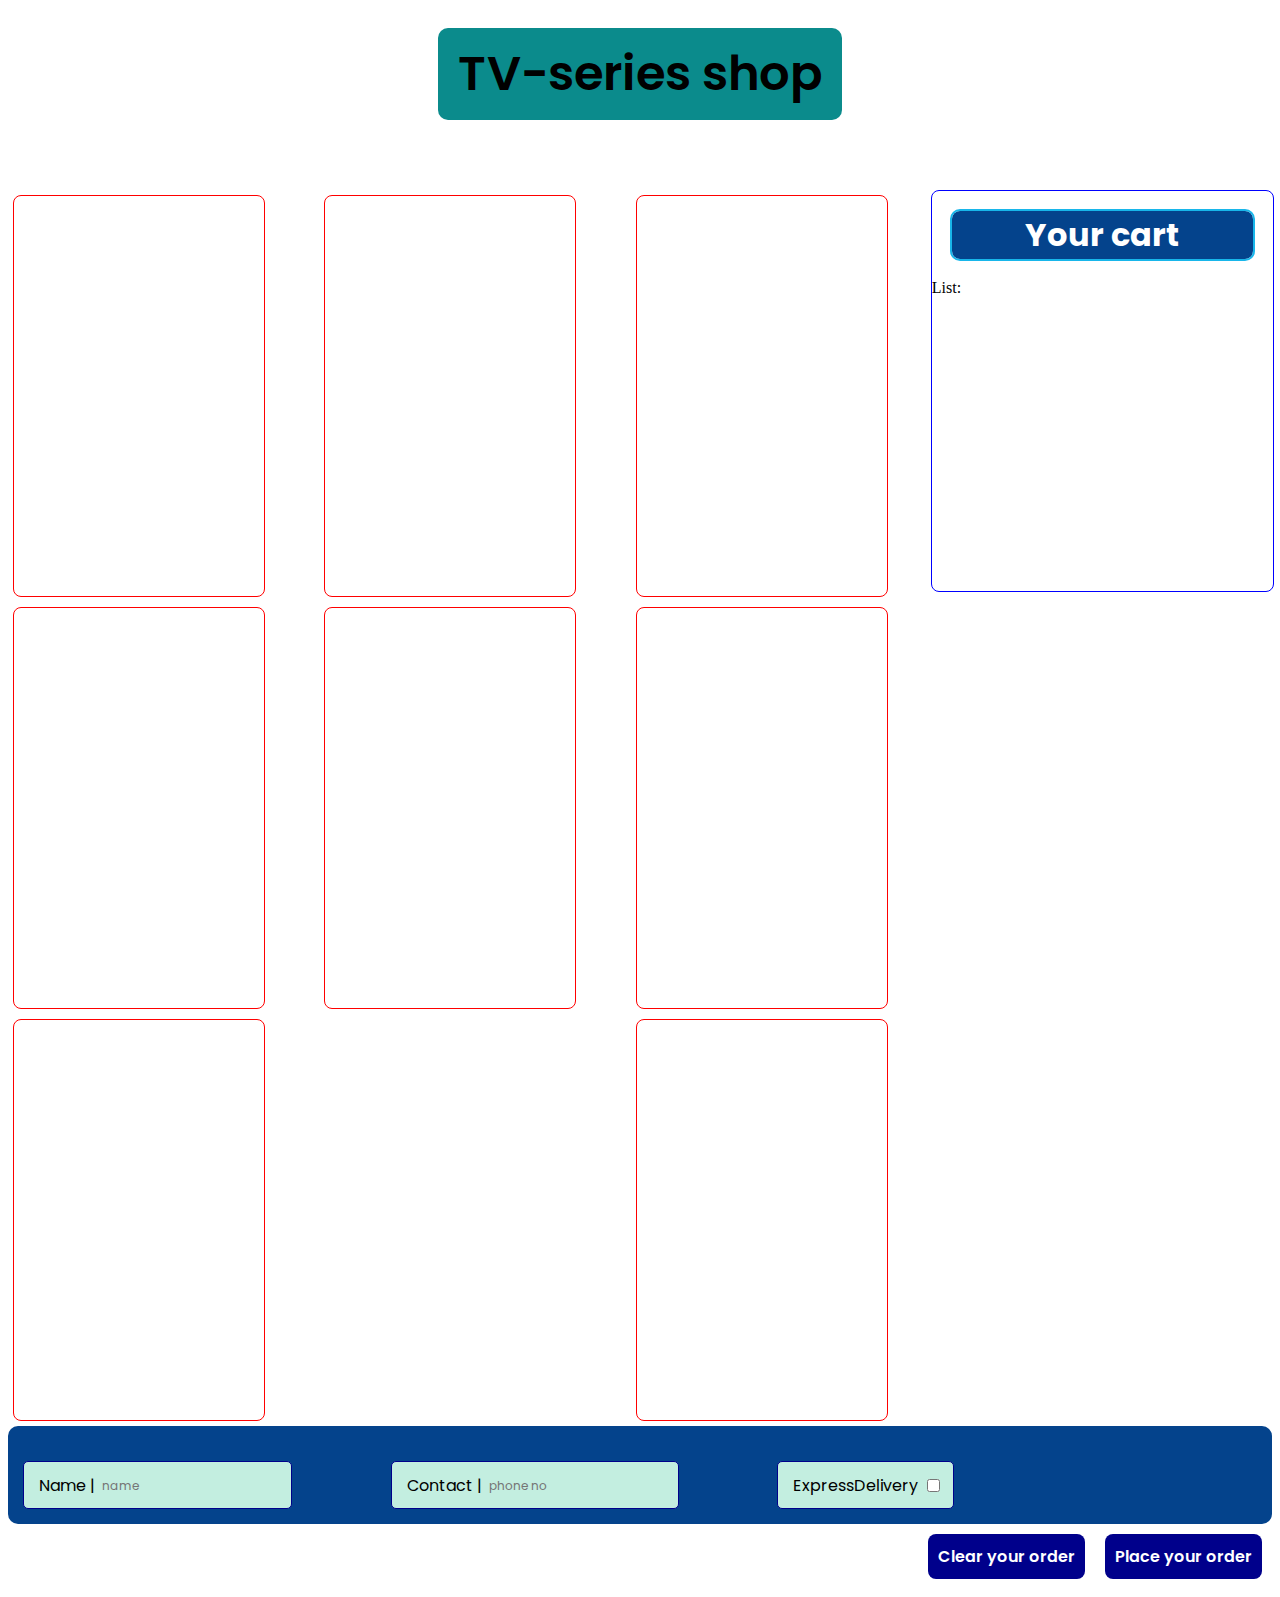
==== src/shop-page/index.html @ 83087fea "Structure of shopping cart acreated. Payment page creation started" ====
<!DOCTYPE html>
<html lang="en">
<head>
    <meta charset="UTF-8">
    <title>Title</title>
    <link rel="stylesheet" href="styles.css">
</head>
<body>
<!--Shop page-->

<div class="outer">
    <div class="shop-outer">
        <div class="shop-heading-outer">
            <div class="shop-heading">
                TV-series shop
            </div>
        </div>
    </div>
    <div class="item-cart-outer">
        <div class="items-outer">
            <div class="item">

            </div>
            <div class="item">

            </div>
            <div class="item">

            </div>
            <div class="item">

            </div>
            <div class="item">

            </div>
            <div class="item">

            </div>
            <div class="item">

            </div>
            <div class="item">

            </div>
        </div>
        <div class="cart-outer">
            <div class="cart">
                <div class="cart-title-outer">
                    <div class="cart-title">
                        Your cart
                    </div>
                </div>
                <div class="cart-item">
                    <div class="cart-item-list-text">List:</div>
                    <div class="cart-item">
                        <div class="cart-item-qty"></div>
                        <div class="cart-item-name"></div>
                        <div class="cart-item-total-price"></div>
                    </div>
                    <div class="cart-item"></div>
                    <div class="total-text"></div>
                    <div class="total-outer">
                        <div class="currency-symbol"></div>
                        <div class="total"></div>
                    </div>
                </div>
            </div>
        </div>
    </div>
    <div class="details-for-place-order-outer">
        <div class="details-for-place-order">
            <div class="name-input input-details">
                <label class="details-labels" for="name">Name | </label>
                <input id="name" type="text" placeholder="name">
            </div>
            <div class="contact-input input-details">
                <label class="details-labels" for="contact">Contact | </label>
                <input id="contact" type="tel" placeholder="phone no">
            </div>
            <div class="contact-input input-details">
                <label class="details-labels" for="express-delivery">ExpressDelivery </label>
                <input id="express-delivery" type="checkbox">
            </div>
        </div>
    </div>
    <div class="btn-outer">
        <div class="btn-shop btn-clear">Clear your order</div>
        <div class="btn-shop btn-place-order">Place your order</div>
    </div>
</div>
</body>
</html>
---- src/shop-page/styles.css ----
@import url('https://fonts.googleapis.com/css2?family=Poppins:wght@300;400;500;600&display=swap');
body{
    /*background-image: url("../assets/blue-background.jpg");*/
    /*background-size: cover;*/
    /*backdrop-filter: opacity(10%);*/
}
.item-cart-outer{
    display: flex;
    flex-wrap: wrap;
    justify-content: space-between;
}
.shop-heading-outer{
    display: flex;
    justify-content: center;
    align-items: center;
}
.shop-heading{
    font-size: 3em;
    font-family: 'Poppins', sans-serif;
    font-weight: 600;
    margin: 20px 50px;
    background-color: #0b8b8c;
    border-radius: 10px;
    padding: 10px 20px;
}

.items-outer{
    display: flex;
    justify-content: space-between;
    width: 70%;
    margin-top: 50px;
    flex-wrap: wrap;
}
.item{
    border: 1px solid red;
    border-radius: 8px;
    height: 400px;
    width: 250px;
    margin: 5px;
}
.cart-outer{
    width: 27%;
    margin-top: 50px;
}
.cart{
    border: 1px solid blue;
    border-radius: 8px;
    width: 100%;
    height: 400px;
}
.cart-title{
    font-size: 2em;
    font-weight: bold;
    font-family: 'Poppins', sans-serif;
    margin: 20px;
    background-color: #04438c;
    color: white;
    text-align: center;
    border-radius: 8px;
    outline: 2px solid #18b6ea;
}
.details-for-place-order-outer{
    display: flex;
    justify-content: center;
    align-items: center;
}

.details-for-place-order{
    display: flex;
    flex: 1;
    flex-wrap: wrap;
    align-items: center;
    background-color: #04438c;
    padding: 15px;
    border-radius: 10px;
    width: 70%;
}
.details-labels{
    font-size: 1em;
    font-family: 'Poppins', sans-serif;
    padding: 5px;
}
.input-details{
    display: flex;
    justify-content: space-around;
    align-items: center;
    margin-top: 20px;
    margin-right: 8%;
    padding: 3px 10px;

}
.name-input, .contact-input{
    border-radius: 5px;
    height: 40px;
    background-color: #c3eee0;
    border: 1px solid darkblue;
}
.input-details > input{
   background-color: #c3eee0;
    border: none;
    outline: none;
}
.input-details > input::placeholder{
   font-family: 'Poppins', sans-serif;
    font-size: 0.9em;
}
.btn-outer{
    display: flex;
    /*align-items: flex-end;*/
    justify-content: flex-end;
}
.btn-shop{
    background-color: darkblue;
    color: white;
    font-family: 'Poppins', sans-serif;
    font-weight: 600;
    text-align: center;
    margin: 10px;
    border-radius: 8px;
    padding: 10px;
    cursor: pointer;
}

.btn-shop:hover{
    background-color: #107d81;
    transform: scale(1.1);
}
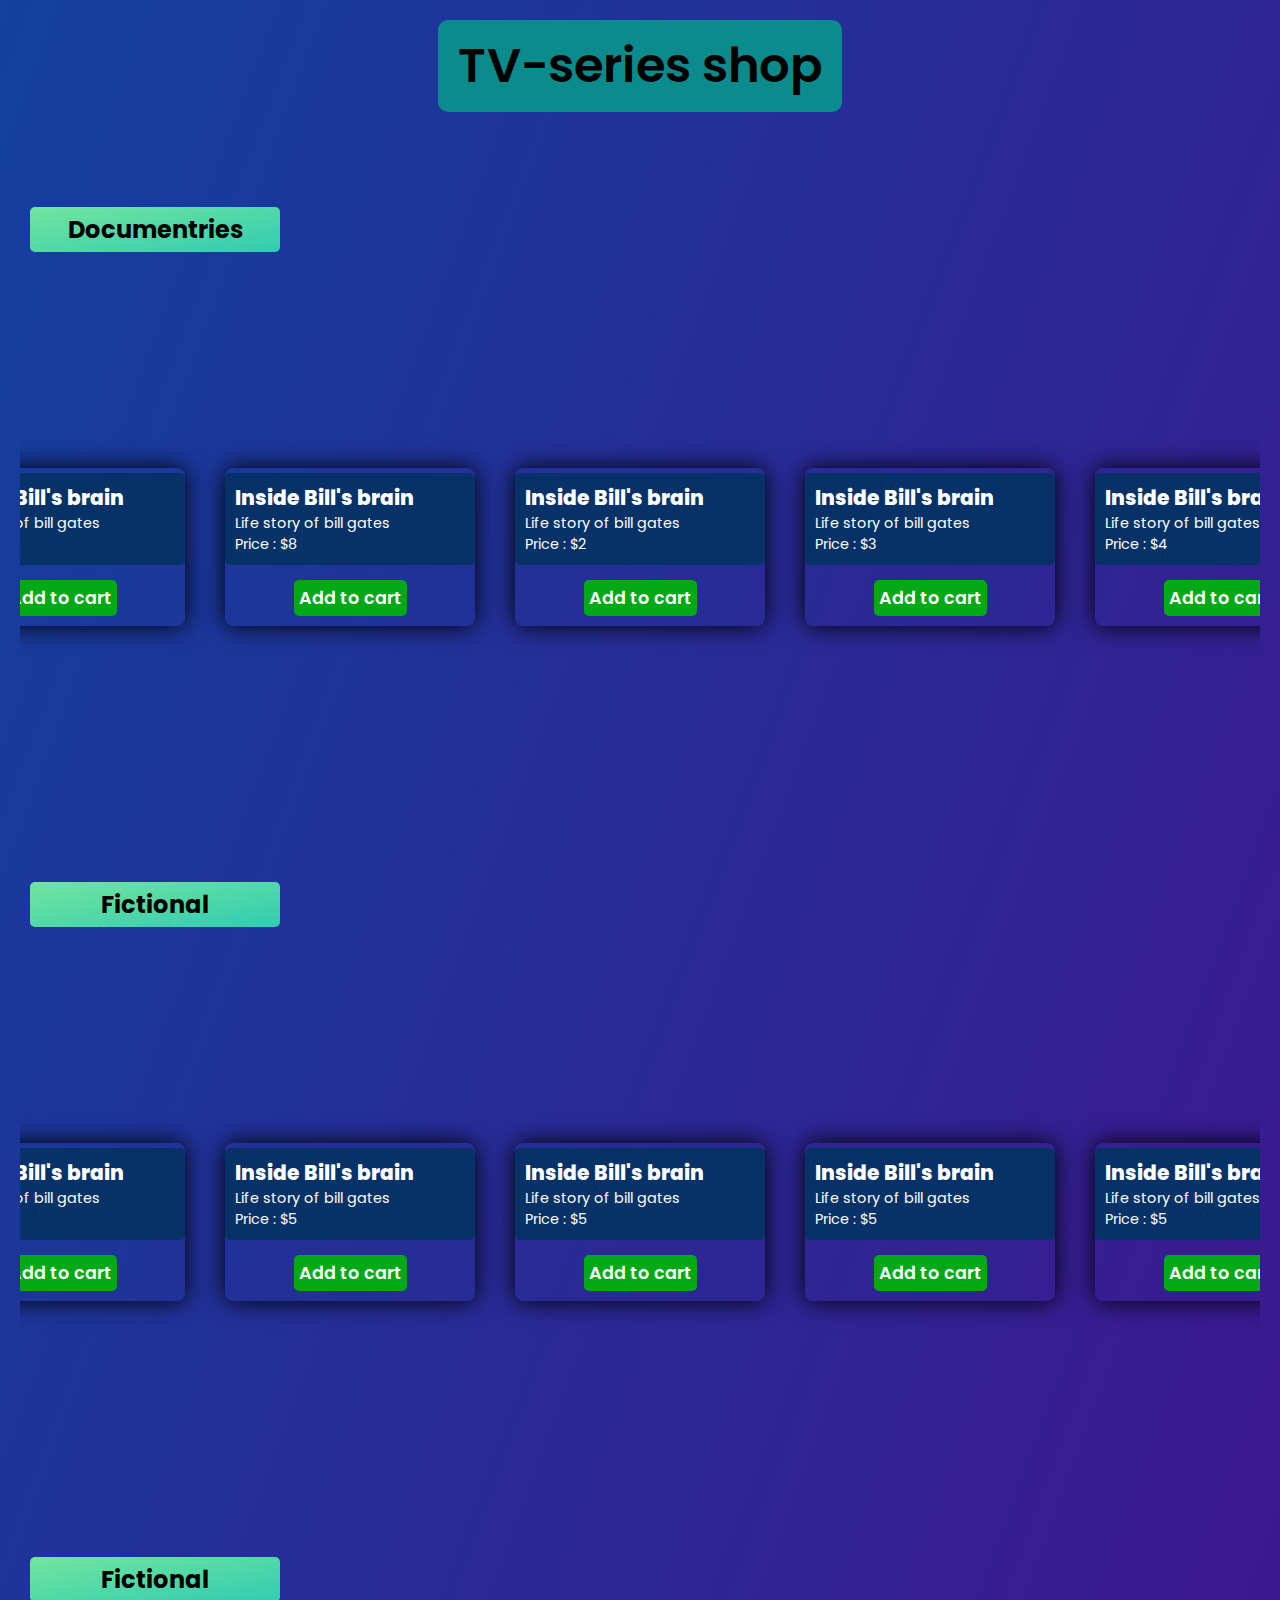
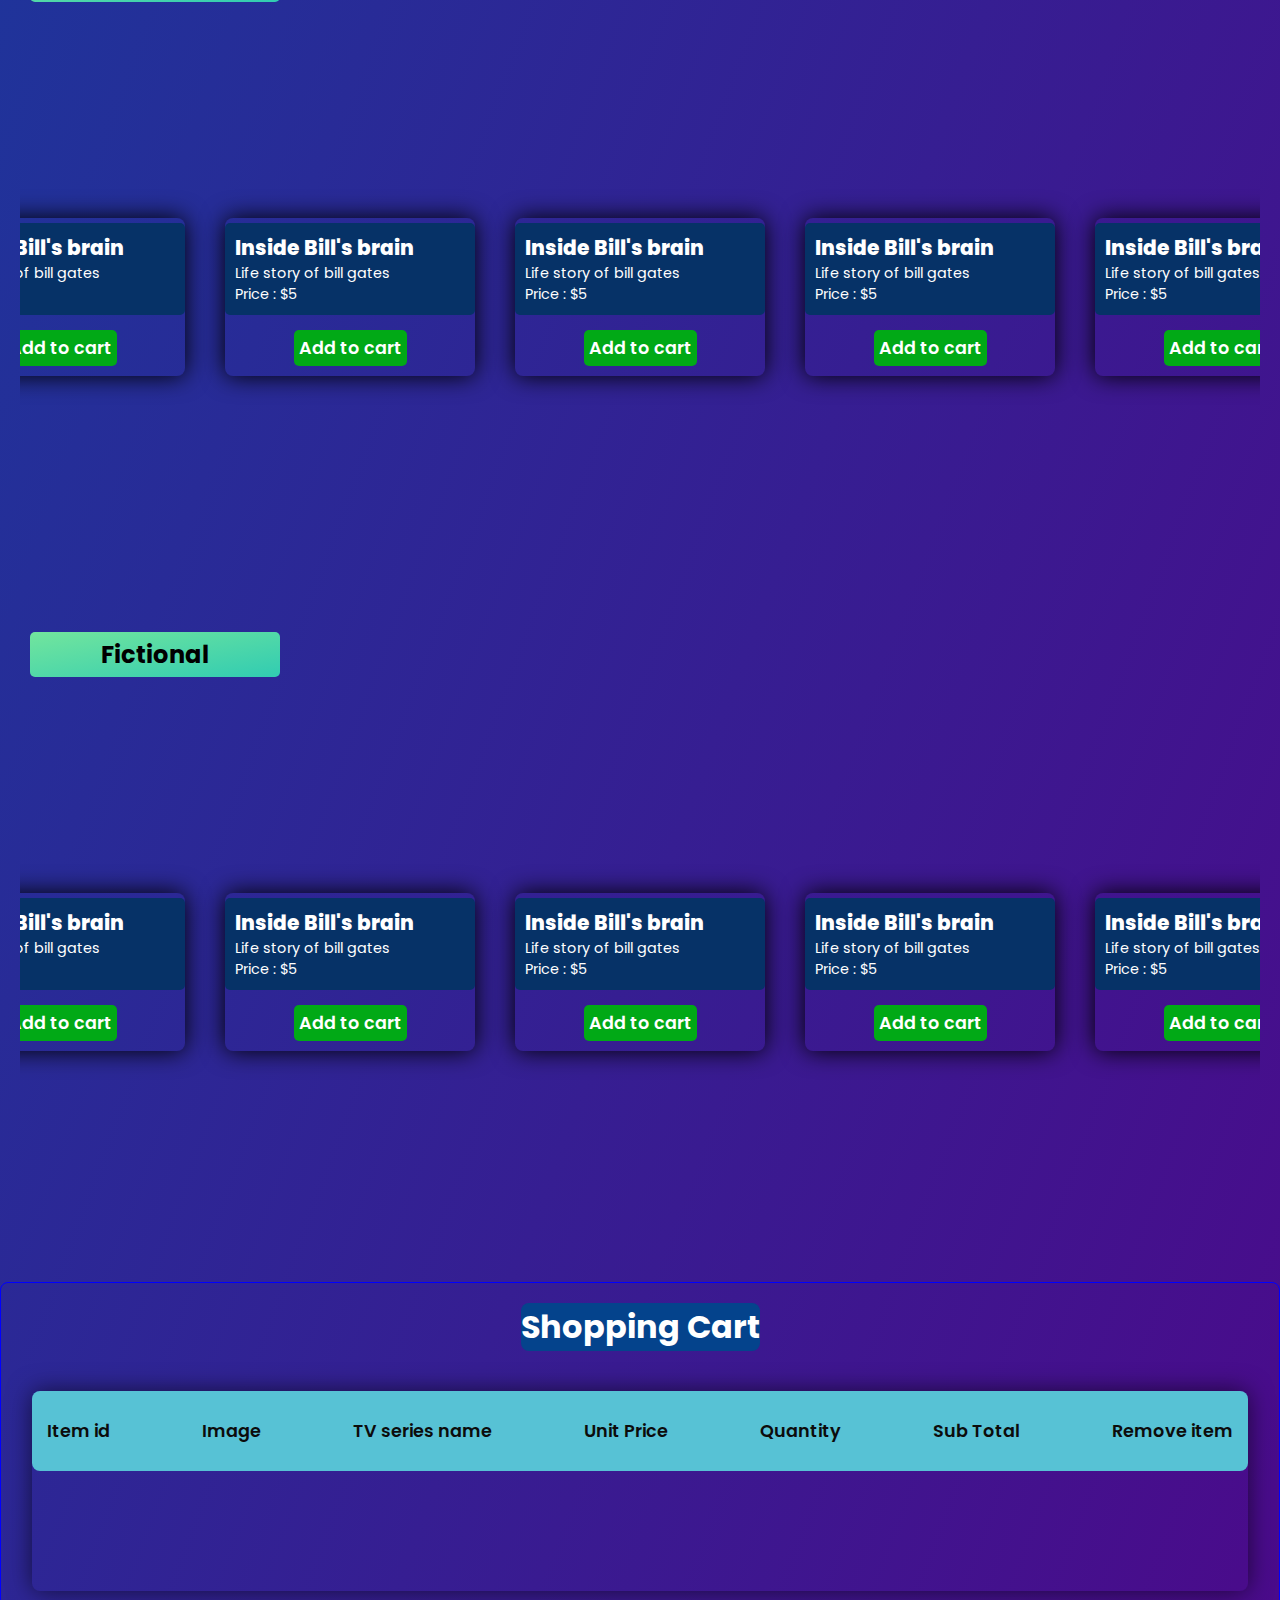
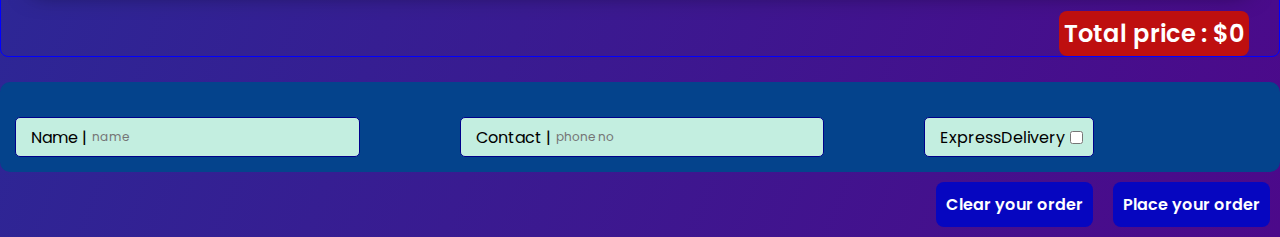
==== commit 5d6a065b: "Cart create and added javascript for cart" ====
--- a/src/shop-page/index.html
+++ b/src/shop-page/index.html
@@ -2,7 +2,7 @@
 <html lang="en">
 <head>
     <meta charset="UTF-8">
-    <title>Title</title>
+    <title>Shopping Cart</title>
     <link rel="stylesheet" href="styles.css">
 </head>
 <body>
@@ -18,52 +18,362 @@
     </div>
     <div class="item-cart-outer">
         <div class="items-outer">
-            <div class="item">
-
-            </div>
-            <div class="item">
-
-            </div>
-            <div class="item">
-
-            </div>
-            <div class="item">
-
-            </div>
-            <div class="item">
-
-            </div>
-            <div class="item">
-
-            </div>
-            <div class="item">
-
-            </div>
-            <div class="item">
-
-            </div>
+
+            <!--            Documentary-->
+            <section>
+                <div id="documentary" class="items-row documentaries-row">
+                    <div class="item-genre-title" onmouseover="changeThumbnailStyles()">Documentries</div>
+                    <!--                    <i class='side-slide side-slide-left fas fa-angle-left' onmouseover="leftSlide()"-->
+                    <!--                       style='font-size:36px'></i>-->
+                    <div class="items-thumbnails documentaries-thumbnails">
+                        <div class="item">
+                            <div class="item-id-shop">001</div>
+                            <img class="shop-item-img" src="../../assets/Documentries/Inside%20bill's%20brain/inside-bill's-brain-thumbnail.jpg"
+                                 alt="">
+                            <div class="item-details">
+                                <div class="item-name">Inside Bill's brain</div>
+                                <div class="item-description">Life story of bill gates</div>
+                                <div class="item-price">Price : $5</div>
+                            </div>
+                            <button value="notAdded"
+                                    class="btn-add-to-cart">Add to cart
+                            </button>
+                        </div>
+                        <div class="item">
+                            <div class="item-id-shop">002</div>
+                            <img class="shop-item-img" src="../../assets/Documentries/Obama%20In%20Pursuit%20of%20a%20More%20Perfect%20Union/Obama-In-Pursuit-of-a-More-Perfect-Union-thumbnail.jpg"
+                                 alt="">
+                            <div class="item-details">
+                                <div class="item-name">Inside Bill's brain</div>
+                                <div class="item-description">Life story of bill gates</div>
+                                <div class="item-price">Price : $8</div>
+                            </div>
+                            <button value="notAdded"
+                                    class="btn-add-to-cart">Add to cart
+                            </button>
+                        </div>
+                        <div class="item">
+                            <div class="item-id-shop">003</div>
+                            <img class="shop-item-img" src="../../assets/Documentries/Hostages/Hostages-thumbnail.jpg" alt="">
+                            <div class="item-details">
+                                <div class="item-name">Inside Bill's brain</div>
+                                <div class="item-description">Life story of bill gates</div>
+                                <div class="item-price">Price : $2</div>
+                            </div>
+                            <button value="notAdded"
+                                    class="btn-add-to-cart">Add to cart
+                            </button>
+                        </div>
+                        <div class="item">
+                            <div class="item-id-shop">004</div>
+                            <img class="shop-item-img" src="../../assets/Documentries/Game%20of%20theory%20Bomani%20Jones/Game-Theory-with-Bomani-Jones-Thumbnail.jpg"
+                                 alt="">
+                            <div class="item-details">
+                                <div class="item-name">Inside Bill's brain</div>
+                                <div class="item-description">Life story of bill gates</div>
+                                <div class="item-price">Price : $3</div>
+                            </div>
+                            <button value="notAdded"
+                                    class="btn-add-to-cart">Add to cart
+                            </button>
+                        </div>
+                        <div class="item">
+                            <div class="item-id-shop">005</div>
+                            <img class="shop-item-img" src="../../assets/Documentries/Last%20Dance/last-dance-thumbnail.jpg" alt="">
+                            <div class="item-details">
+                                <div class="item-name">Inside Bill's brain</div>
+                                <div class="item-description">Life story of bill gates</div>
+                                <div class="item-price">Price : $4</div>
+                            </div>
+                            <button value="notAdded"
+                                    class="btn-add-to-cart">Add to cart
+                            </button>
+                        </div>
+                    </div>
+                    <!--                    <i class='side-slide side-slide-right fas fa-angle-right'-->
+                    <!--                       onmouseenter="documentariesRightSlide()"-->
+                    <!--                       onmouseleave="documentariesRightSlideStop()"-->
+                    <!--                       style='font-size:36px'></i>-->
+                </div>
+            </section>
+
+            <!--fictional-->
+            <section>
+                <div id="fictional" class="items-row fictional-row">
+                    <div class="item-genre-title">Fictional</div>
+                    <div class="items-thumbnails fictions-thumbnails">
+                        <!--                        <i class='side-slide side-slide-left fas fa-angle-left' style='font-size:36px'></i>-->
+                        <!--                        <i class='side-slide side-slide-right fas fa-angle-right' style='font-size:36px'></i>-->
+
+                        <div class="item">
+                            <div class="item-id-shop">006</div>
+                            <img class="shop-item-img" src="../../assets/Documentries/Inside%20bill's%20brain/inside-bill's-brain-thumbnail.jpg"
+                                 alt="">
+                            <div class="item-details">
+                                <div class="item-name">Inside Bill's brain</div>
+                                <div class="item-description">Life story of bill gates</div>
+                                <div class="item-price">Price : $5</div>
+                            </div>
+                            <button value="notAdded"
+                                    class="btn-add-to-cart">Add to cart
+                            </button>
+                        </div>
+                        <div class="item">
+                            <div class="item-id-shop">007</div>
+                            <img class="shop-item-img" class="item-img" src="../../assets/Documentries/Obama%20In%20Pursuit%20of%20a%20More%20Perfect%20Union/Obama-In-Pursuit-of-a-More-Perfect-Union-thumbnail.jpg"
+                                 alt="">
+                            <div class="item-details">
+                                <div class="item-name">Inside Bill's brain</div>
+                                <div class="item-description">Life story of bill gates</div>
+                                <div class="item-price">Price : $5</div>
+                            </div>
+                            <button value="notAdded"
+                                    class="btn-add-to-cart">Add to cart
+                            </button>
+                        </div>
+                        <div class="item">
+                            <div class="item-id-shop">008</div>
+                            <img class="shop-item-img" src="../../assets/Documentries/Hostages/Hostages-thumbnail.jpg" alt="">
+                            <div class="item-details">
+                                <div class="item-name">Inside Bill's brain</div>
+                                <div class="item-description">Life story of bill gates</div>
+                                <div class="item-price">Price : $5</div>
+                            </div>
+                            <button value="notAdded"
+                                    class="btn-add-to-cart">Add to cart
+                            </button>
+                        </div>
+                        <div class="item">
+                            <div class="item-id-shop">009</div>
+                            <img class="shop-item-img" src="../../assets/Documentries/Game%20of%20theory%20Bomani%20Jones/Game-Theory-with-Bomani-Jones-Thumbnail.jpg"
+                                 alt="">
+                            <div class="item-details">
+                                <div class="item-name">Inside Bill's brain</div>
+                                <div class="item-description">Life story of bill gates</div>
+                                <div class="item-price">Price : $5</div>
+                            </div>
+                            <button value="notAdded"
+                                    class="btn-add-to-cart">Add to cart
+                            </button>
+                        </div>
+                        <div class="item">
+                            <div class="item-id-shop">010</div>
+                            <img class="shop-item-img" src="../../assets/Documentries/Last%20Dance/last-dance-thumbnail.jpg" alt="">
+                            <div class="item-details">
+                                <div class="item-name">Inside Bill's brain</div>
+                                <div class="item-description">Life story of bill gates</div>
+                                <div class="item-price">Price : $5</div>
+                            </div>
+                            <button value="notAdded"
+                                    class="btn-add-to-cart">Add to cart
+                            </button>
+                        </div>
+                    </div>
+                </div>
+            </section>
+
+            <!--            Action and Adventure-->
+            <section>
+                <div id="action-adventure" class="items-row action-adventure-row">
+                    <div class="item-genre-title">Fictional</div>
+                    <div class="items-thumbnails fictions-thumbnails">
+                        <!--                        <i class='side-slide side-slide-left fas fa-angle-left' style='font-size:36px'></i>-->
+                        <!--                        <i class='side-slide side-slide-right fas fa-angle-right' style='font-size:36px'></i>-->
+
+                        <div class="item">
+                            <div class="item-id-shop">011</div>
+                            <img class="shop-item-img" src="../../assets/Documentries/Inside%20bill's%20brain/inside-bill's-brain-thumbnail.jpg"
+                                 alt="">
+                            <div class="item-details">
+                                <div class="item-name">Inside Bill's brain</div>
+                                <div class="item-description">Life story of bill gates</div>
+                                <div class="item-price">Price : $5</div>
+                            </div>
+                            <button value="notAdded" o
+                                    class="btn-add-to-cart">Add to cart
+                            </button>
+                        </div>
+                        <div  class="item">
+                            <div class="item-id-shop">012</div>
+                            <img class="shop-item-img" src="../../assets/Documentries/Obama%20In%20Pursuit%20of%20a%20More%20Perfect%20Union/Obama-In-Pursuit-of-a-More-Perfect-Union-thumbnail.jpg"
+                                 alt="">
+                            <div class="item-details">
+                                <div class="item-name">Inside Bill's brain</div>
+                                <div class="item-description">Life story of bill gates</div>
+                                <div class="item-price">Price : $5</div>
+                            </div>
+                            <button value="notAdded"
+                                    class="btn-add-to-cart">Add to cart
+                            </button>
+                        </div>
+                        <div class="item">
+                            <div class="item-id-shop">013</div>
+                            <img class="shop-item-img" src="../../assets/Documentries/Hostages/Hostages-thumbnail.jpg" alt="">
+                            <div class="item-details">
+                                <div class="item-name">Inside Bill's brain</div>
+                                <div class="item-description">Life story of bill gates</div>
+                                <div class="item-price">Price : $5</div>
+                            </div>
+                            <button value="notAdded"
+                                    class="btn-add-to-cart">Add to cart
+                            </button>
+                        </div>
+                        <div class="item">
+                            <div class="item-id-shop">014</div>
+                            <img class="shop-item-img" src="../../assets/Documentries/Game%20of%20theory%20Bomani%20Jones/Game-Theory-with-Bomani-Jones-Thumbnail.jpg"
+                                 alt="">
+                            <div class="item-details">
+                                <div class="item-name">Inside Bill's brain</div>
+                                <div class="item-description">Life story of bill gates</div>
+                                <div class="item-price">Price : $5</div>
+                            </div>
+                            <button value="notAdded"
+                                    class="btn-add-to-cart">Add to cart
+                            </button>
+                        </div>
+                        <div class="item">
+                            <div class="item-id-shop">015</div>
+                            <img class="shop-item-img" src="../../assets/Documentries/Last%20Dance/last-dance-thumbnail.jpg" alt="">
+                            <div class="item-details">
+                                <div class="item-name">Inside Bill's brain</div>
+                                <div class="item-description">Life story of bill gates</div>
+                                <div class="item-price">Price : $5</div>
+                            </div>
+                            <button value="notAdded"
+                                    class="btn-add-to-cart">Add to cart
+                            </button>
+                        </div>
+                    </div>
+                </div>
+            </section>
+
+            <!--            Comedy-->
+            <section>
+                <div id="comedy" class="items-row comedy-row">
+                    <div class="item-genre-title">Fictional</div>
+                    <div class="items-thumbnails fictions-thumbnails">
+                        <!--                        <i class='side-slide side-slide-left fas fa-angle-left' style='font-size:36px'></i>-->
+                        <!--                        <i class='side-slide side-slide-right fas fa-angle-right' style='font-size:36px'></i>-->
+
+                        <div class="item">
+                            <div class="item-id-shop">016</div>
+                            <img class="shop-item-img" src="../../assets/Documentries/Inside%20bill's%20brain/inside-bill's-brain-thumbnail.jpg"
+                                 alt="">
+                            <div class="item-details">
+                                <div class="item-name">Inside Bill's brain</div>
+                                <div class="item-description">Life story of bill gates</div>
+                                <div class="item-price">Price : $5</div>
+                            </div>
+                            <button value="notAdded"
+                                    class="btn-add-to-cart">Add to cart
+                            </button>
+                        </div>
+                        <div class="item">
+                            <div class="item-id-shop">017</div>
+                            <img class="shop-item-img" src="../../assets/Documentries/Obama%20In%20Pursuit%20of%20a%20More%20Perfect%20Union/Obama-In-Pursuit-of-a-More-Perfect-Union-thumbnail.jpg"
+                                 alt="">
+                            <div class="item-details">
+                                <div class="item-name">Inside Bill's brain</div>
+                                <div class="item-description">Life story of bill gates</div>
+                                <div class="item-price">Price : $5</div>
+                            </div>
+                            <button value="notAdded"
+                                    class="btn-add-to-cart">Add to cart
+                            </button>
+                        </div>
+                        <div class="item">
+                            <div class="item-id-shop">018</div>
+                            <img class="shop-item-img" src="../../assets/Documentries/Hostages/Hostages-thumbnail.jpg" alt="">
+                            <div class="item-details">
+                                <div class="item-name">Inside Bill's brain</div>
+                                <div class="item-description">Life story of bill gates</div>
+                                <div class="item-price">Price : $5</div>
+                            </div>
+                            <button value="notAdded"
+                                    class="btn-add-to-cart">Add to cart
+                            </button>
+                        </div>
+                        <div class="item">
+                            <div class="item-id-shop">019</div>
+                            <img class="shop-item-img" src="../../assets/Documentries/Game%20of%20theory%20Bomani%20Jones/Game-Theory-with-Bomani-Jones-Thumbnail.jpg"
+                                 alt="">
+                            <div class="item-details">
+                                <div class="item-name">Inside Bill's brain</div>
+                                <div class="item-description">Life story of bill gates</div>
+                                <div class="item-price">Price : $5</div>
+                            </div>
+                            <button value="notAdd"
+                                    class="btn-add-to-cart">Add to cart
+                            </button>
+                        </div>
+                        <div class="item">
+                            <div class="item-id-shop">020</div>
+                            <img class="shop-item-img" src="../../assets/Documentries/Last%20Dance/last-dance-thumbnail.jpg" alt="">
+                            <div class="item-details">
+                                <div class="item-name">Inside Bill's brain</div>
+                                <div class="item-description">Life story of bill gates</div>
+                                <div class="item-price">Price : $5</div>
+                            </div>
+                            <button value="notAdd"
+                                    class="btn-add-to-cart">Add to cart
+                            </button>
+                        </div>
+                    </div>
+                </div>
+            </section>
         </div>
-        <div class="cart-outer">
-            <div class="cart">
-                <div class="cart-title-outer">
-                    <div class="cart-title">
-                        Your cart
-                    </div>
-                </div>
-                <div class="cart-item">
-                    <div class="cart-item-list-text">List:</div>
-                    <div class="cart-item">
-                        <div class="cart-item-qty"></div>
-                        <div class="cart-item-name"></div>
-                        <div class="cart-item-total-price"></div>
-                    </div>
-                    <div class="cart-item"></div>
-                    <div class="total-text"></div>
-                    <div class="total-outer">
-                        <div class="currency-symbol"></div>
-                        <div class="total"></div>
-                    </div>
-                </div>
+    </div>
+
+    <div class="cart-outer">
+        <div class="cart">
+            <div class="cart-title-outer cart-title-item">
+                <div class="cart-title">
+                    Shopping Cart
+                </div>
+            </div>
+            <div class="cart-item-list cart-title-item">
+                <div class="cart-item-list-heading">
+                    <div id="cart-item-id-heading">
+                        Item id
+                    </div>
+                    <div id="cart-item-img-heading">
+                        Image
+                    </div>
+                    <div id="cart-item-name-heading">TV series name</div>
+                    <div id="cart-item-unit-price-heading">Unit Price</div>
+                    <div id="cart-item-qty-heading">
+                        Quantity
+                    </div>
+                    <div id="item-sub-total-heading">
+                        Sub Total
+                    </div>
+                    <div id="item-remove">
+                        Remove item
+                    </div>
+                </div>
+
+<!--                <div class="cart-item-list-data">-->
+<!--                    <div class="item-id-cart">-->
+<!--                        001-->
+<!--                    </div>-->
+<!--                    <div class="cart-item-img">-->
+<!--                        <img src="../../assets/Documentries/Inside%20bill's%20brain/inside-bill's-brain-thumbnail.jpg"-->
+<!--                             alt="">-->
+<!--                    </div>-->
+<!--                    <div class="cart-item-name">Inside Bill's brain</div>-->
+<!--                    <div class="cart-item-unit-price">$5</div>-->
+<!--                    <div class="cart-item-qty">-->
+<!--                        <input class="cart-item-qty-input" value="1" type="number">-->
+<!--                    </div>-->
+<!--                    <div class="item-sub-total">-->
+<!--                        $5-->
+<!--                    </div>-->
+<!--                    <button class="btn-remove">Remove</button>-->
+<!--                </div>-->
+
+            </div>
+            <div class="item-total-price">
+                Total price : $0
             </div>
         </div>
     </div>
@@ -84,9 +394,12 @@
         </div>
     </div>
     <div class="btn-outer">
-        <div class="btn-shop btn-clear">Clear your order</div>
+        <div class="btn-shop btn-clear" onclick="clearTheCart()">Clear your order</div>
         <div class="btn-shop btn-place-order">Place your order</div>
     </div>
 </div>
+<script src='https://kit.fontawesome.com/a076d05399.js'  crossorigin='anonymous'></script>
+<script src="script.js" async></script>
 </body>
-</html>+
+</html>
--- a/src/shop-page/styles.css
+++ b/src/shop-page/styles.css
@@ -1,19 +1,178 @@
 @import url('https://fonts.googleapis.com/css2?family=Poppins:wght@300;400;500;600&display=swap');
+*{
+    box-sizing: border-box;
+    font-family: 'Poppins', sans-serif;
+    margin: 0;
+    padding: 0;
+}
+
 body{
-    /*background-image: url("../assets/blue-background.jpg");*/
+    background-image: linear-gradient(to bottom right, #12409f, #4c098a);
+    font-family: 'Poppins', sans-serif;
     /*background-size: cover;*/
-    /*backdrop-filter: opacity(10%);*/
-}
+    overflow-x: hidden;
+
+}
+
 .item-cart-outer{
     display: flex;
+    justify-content: space-between;
+
+}
+
+.items-outer{
+    display: flex;
+    justify-content: space-between;
+    margin-top: 50px;
     flex-wrap: wrap;
-    justify-content: space-between;
-}
+    width: 100vw;
+    /*overflow-x: auto;*/
+}
+
+.items-row {
+    padding: 20px;
+    position: relative;
+    width: 100vw;
+}
+
+.items-thumbnails{
+    overflow-x: scroll;
+    display: flex;
+    height: 580px;
+    justify-content: center;
+    align-items: center;
+
+}
+
+.items-thumbnails::-webkit-scrollbar {
+    width: 10px;
+}
+
+/* Track */
+.items-row::-webkit-scrollbar-track {
+    background: none;
+}
+
+.item{
+    border-radius: 8px;
+    width: 250px;
+    margin: 10px 20px;
+    box-shadow: 0px 0px 25px black;
+    display: flex;
+    justify-content: center;
+    align-items: center;
+    flex-direction: column;
+    position: relative;
+    /*background-color: #430657;*/
+}
+
+.item-genre-title:hover{
+    transition-duration: 0.3s;
+    /*border: 5px solid red;*/
+    cursor: pointer;
+    transform: scale(1.03);
+    background: #ef2121;
+    color: white;
+    box-shadow: 0 0 10px #2f0202;
+}
+
+.item-genre-title{
+    font-size: 1.5em;
+    line-height: 25px;
+    width: 250px;
+    text-align: center;
+    padding: 10px;
+    border-radius: 5px;
+    margin: 5px 10px;
+    background-image: linear-gradient(to bottom right, #72e59d, #31ccb2);
+    font-weight: bold;
+}
+.item-id-shop{
+    display: none;
+}
+.item > img{
+    width: inherit;height: inherit;
+    border-radius: inherit;
+}
+.item-details{
+    align-self: flex-start;
+    width: 100%;
+    border-radius: 5px;
+    color: white;
+    font-size: 0.9em;
+    background-color: #063267;
+    margin: 5px 0;
+    padding: 10px;
+}
+.item-name{
+    font-weight: 800;
+    font-size: 1.4em;
+}
+.btn-add-to-cart{
+    /*position: absolute;*/
+    bottom: 10vw;
+    border-radius: 5px;
+    background-color: #01a916;
+    border: none;
+    color: white;
+    font-family: 'Poppins', sans-serif;
+    font-size: 1.1em;
+    font-weight: 600;
+    margin: 10px 0;
+    padding: 5px;
+}
+
+.btn-add-to-cart:hover{
+    cursor: pointer;
+    background-color: #981818;
+    transition-duration: 0.3s;
+    transform: scale(1.1);
+}
+
+.side-slide{
+    top:260px;
+    position: absolute;
+    width: 40px;
+    text-align: center;
+    border-radius: 4px;
+    background-color: #a2a2a2;
+    /*border-radius: 8px;*/
+    /*float: right;*/
+}
+
+.side-slide:hover{
+   background-color: #e8e8e8;
+    transition-duration: 0.5s;
+}
+
+.side-slide-left{
+    left: 2vw;
+}
+/*.side-slide-left:hover{*/
+/*    border-right: 2px solid white;*/
+/*}*/
+.side-slide-right{
+    right: 3vw;
+}
+.side-slide-right:hover{
+    border-left: 2px solid white;
+    animation-name: right-slide;
+    animation-duration: 2s;
+    slideRight();
+}
+
+@keyframes right-slide{
+    100%{
+        left: -100%;
+    }
+}
+
 .shop-heading-outer{
     display: flex;
     justify-content: center;
     align-items: center;
 }
+
 .shop-heading{
     font-size: 3em;
     font-family: 'Poppins', sans-serif;
@@ -24,41 +183,7 @@
     padding: 10px 20px;
 }
 
-.items-outer{
-    display: flex;
-    justify-content: space-between;
-    width: 70%;
-    margin-top: 50px;
-    flex-wrap: wrap;
-}
-.item{
-    border: 1px solid red;
-    border-radius: 8px;
-    height: 400px;
-    width: 250px;
-    margin: 5px;
-}
-.cart-outer{
-    width: 27%;
-    margin-top: 50px;
-}
-.cart{
-    border: 1px solid blue;
-    border-radius: 8px;
-    width: 100%;
-    height: 400px;
-}
-.cart-title{
-    font-size: 2em;
-    font-weight: bold;
-    font-family: 'Poppins', sans-serif;
-    margin: 20px;
-    background-color: #04438c;
-    color: white;
-    text-align: center;
-    border-radius: 8px;
-    outline: 2px solid #18b6ea;
-}
+
 .details-for-place-order-outer{
     display: flex;
     justify-content: center;
@@ -75,11 +200,13 @@
     border-radius: 10px;
     width: 70%;
 }
+
 .details-labels{
     font-size: 1em;
     font-family: 'Poppins', sans-serif;
     padding: 5px;
 }
+
 .input-details{
     display: flex;
     justify-content: space-around;
@@ -89,28 +216,33 @@
     padding: 3px 10px;
 
 }
+
 .name-input, .contact-input{
     border-radius: 5px;
     height: 40px;
     background-color: #c3eee0;
     border: 1px solid darkblue;
 }
+
 .input-details > input{
    background-color: #c3eee0;
     border: none;
     outline: none;
 }
+
 .input-details > input::placeholder{
    font-family: 'Poppins', sans-serif;
     font-size: 0.9em;
 }
+
 .btn-outer{
     display: flex;
     /*align-items: flex-end;*/
     justify-content: flex-end;
 }
+
 .btn-shop{
-    background-color: darkblue;
+    background-color: #0606c0;
     color: white;
     font-family: 'Poppins', sans-serif;
     font-weight: 600;
@@ -124,4 +256,141 @@
 .btn-shop:hover{
     background-color: #107d81;
     transform: scale(1.1);
+}
+
+
+
+/* -------------------------- Shopping Cart styles  ---------------------------*/
+.cart{
+    border: 1px solid blue;
+    border-radius: 8px;
+    margin-bottom: 25px;
+    display: flex;
+    align-items: center;
+    flex-direction: column;
+    position: relative;
+}
+
+
+.cart-title{
+    font-size: 2em;
+    font-weight: bold;
+    font-family: 'Poppins', sans-serif;
+    margin: 20px;
+    background-color: #04438c;
+    color: white;
+    text-align: center;
+    border-radius: 8px;
+    /*outline: 2px solid #18b6ea;*/
+}
+
+.cart-item-list{
+    display: flex;
+    flex-direction: column;
+    align-items: center;
+    color: #0c0c0c;
+    font-size: 1.1em;
+    margin: 20px 80px;
+    height: auto;
+    min-height: 200px;
+    width: 95vw;
+    /*background-color: #095e75;*/
+    box-shadow: 0 0 25px rgba(0,0,0,0.6);
+    border-radius: 8px;
+}
+.cart-item-list-heading{
+    display: flex;
+    justify-content: space-between;
+    align-items: center;
+    font-weight: 600;
+    width: inherit;
+    background-color: #57c2d5;
+    border-radius: 8px;
+    height: 80px;
+    padding: 15px;
+    margin-bottom: 10px;
+}
+
+
+/*#cart-item-name-heading{*/
+/*    margin-left: 20px;*/
+/*}*/
+/*#cart-item-img-heading{*/
+/*    margin: 20px;*/
+/*}*/
+/*#cart-item-qty-heading{*/
+/*    margin: 20px;*/
+/*}*/
+/*#cart-item-unit-price-heading{*/
+/*    margin: 20px;*/
+/*}*/
+/*#item-sub-total-heading{*/
+/*    margin: 20px;*/
+/*}*/
+
+.cart-item-list-data{
+    display: flex;
+    justify-content: space-between;
+    align-items: center;
+    width: inherit;
+    background-color: #6feecc;
+    border-radius: 8px;
+    height: auto;
+    padding: 10px;
+    margin-bottom: 5px;
+}
+
+/*.cart-item-list > div {*/
+/*    background-color: rgba(95, 227, 208, 0.8);*/
+/*    text-align: center;*/
+/*    padding: 20px 0;*/
+/*}*/
+
+.cart-item-img img{
+    width: auto;
+    height:80px;
+}
+
+.cart-item-qty{
+    width: 100px;
+    background-color: #bfe5ef;
+    border-radius: 5px;
+    padding: 4px;
+}
+
+.cart-item-qty input{
+    width: inherit;
+    border: none;
+    outline: none;
+    background-color: transparent;
+    text-align: center;
+}
+
+.item-sub-total{
+    margin-right:20px;
+    background-color: #44e1e3;
+    border-radius: 8px;
+    padding: 10px;
+    font-weight: 600;
+}
+.btn-remove{
+    background-color: #be0f0f;
+    color: white;
+    font-weight: 400;
+    border-radius: 8px;
+    padding: 8px;
+    border: none;
+    cursor: pointer;
+}
+
+.item-total-price{
+    background-color: #be0f0f;
+    color: white;
+    font-weight: 600;
+    font-size: 1.5em;
+    padding: 5px;
+    margin-right: 30px;
+    border-radius: 8px;
+    align-self: flex-end;
+    cursor: pointer;
 }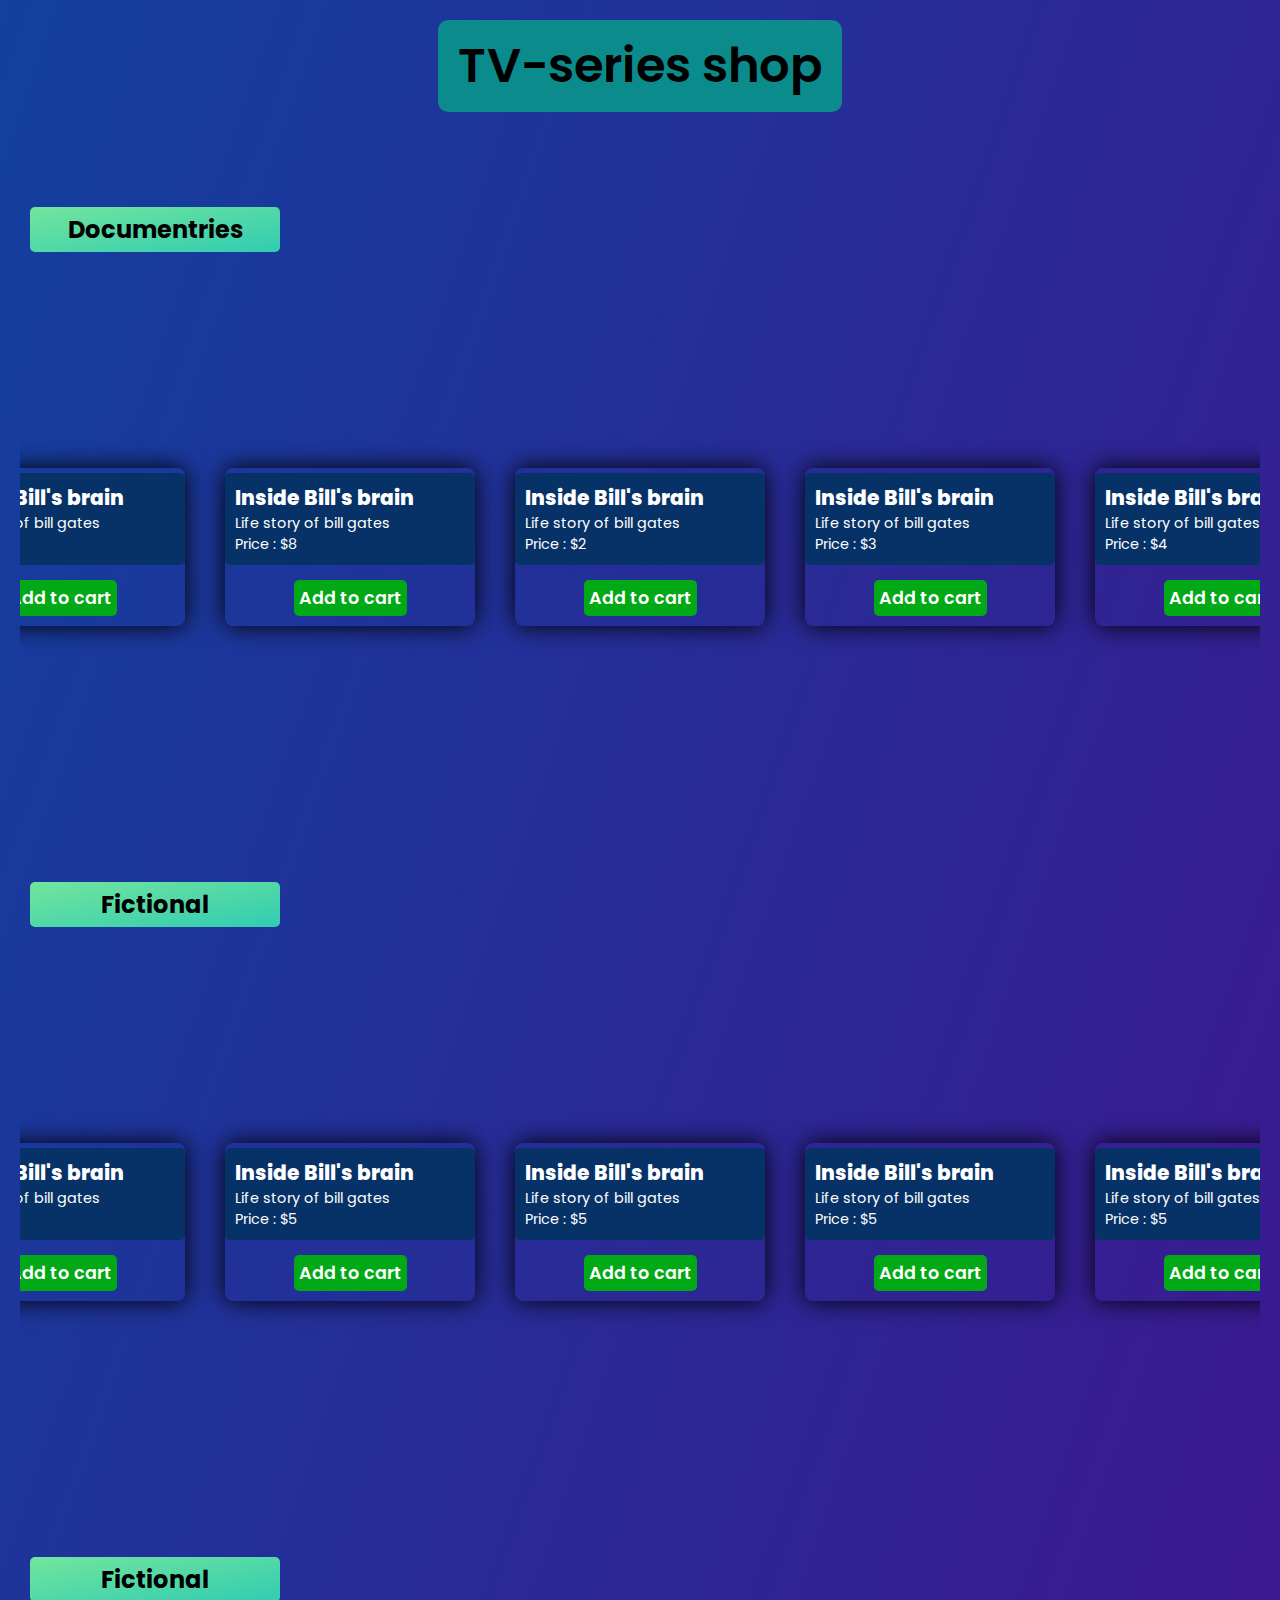
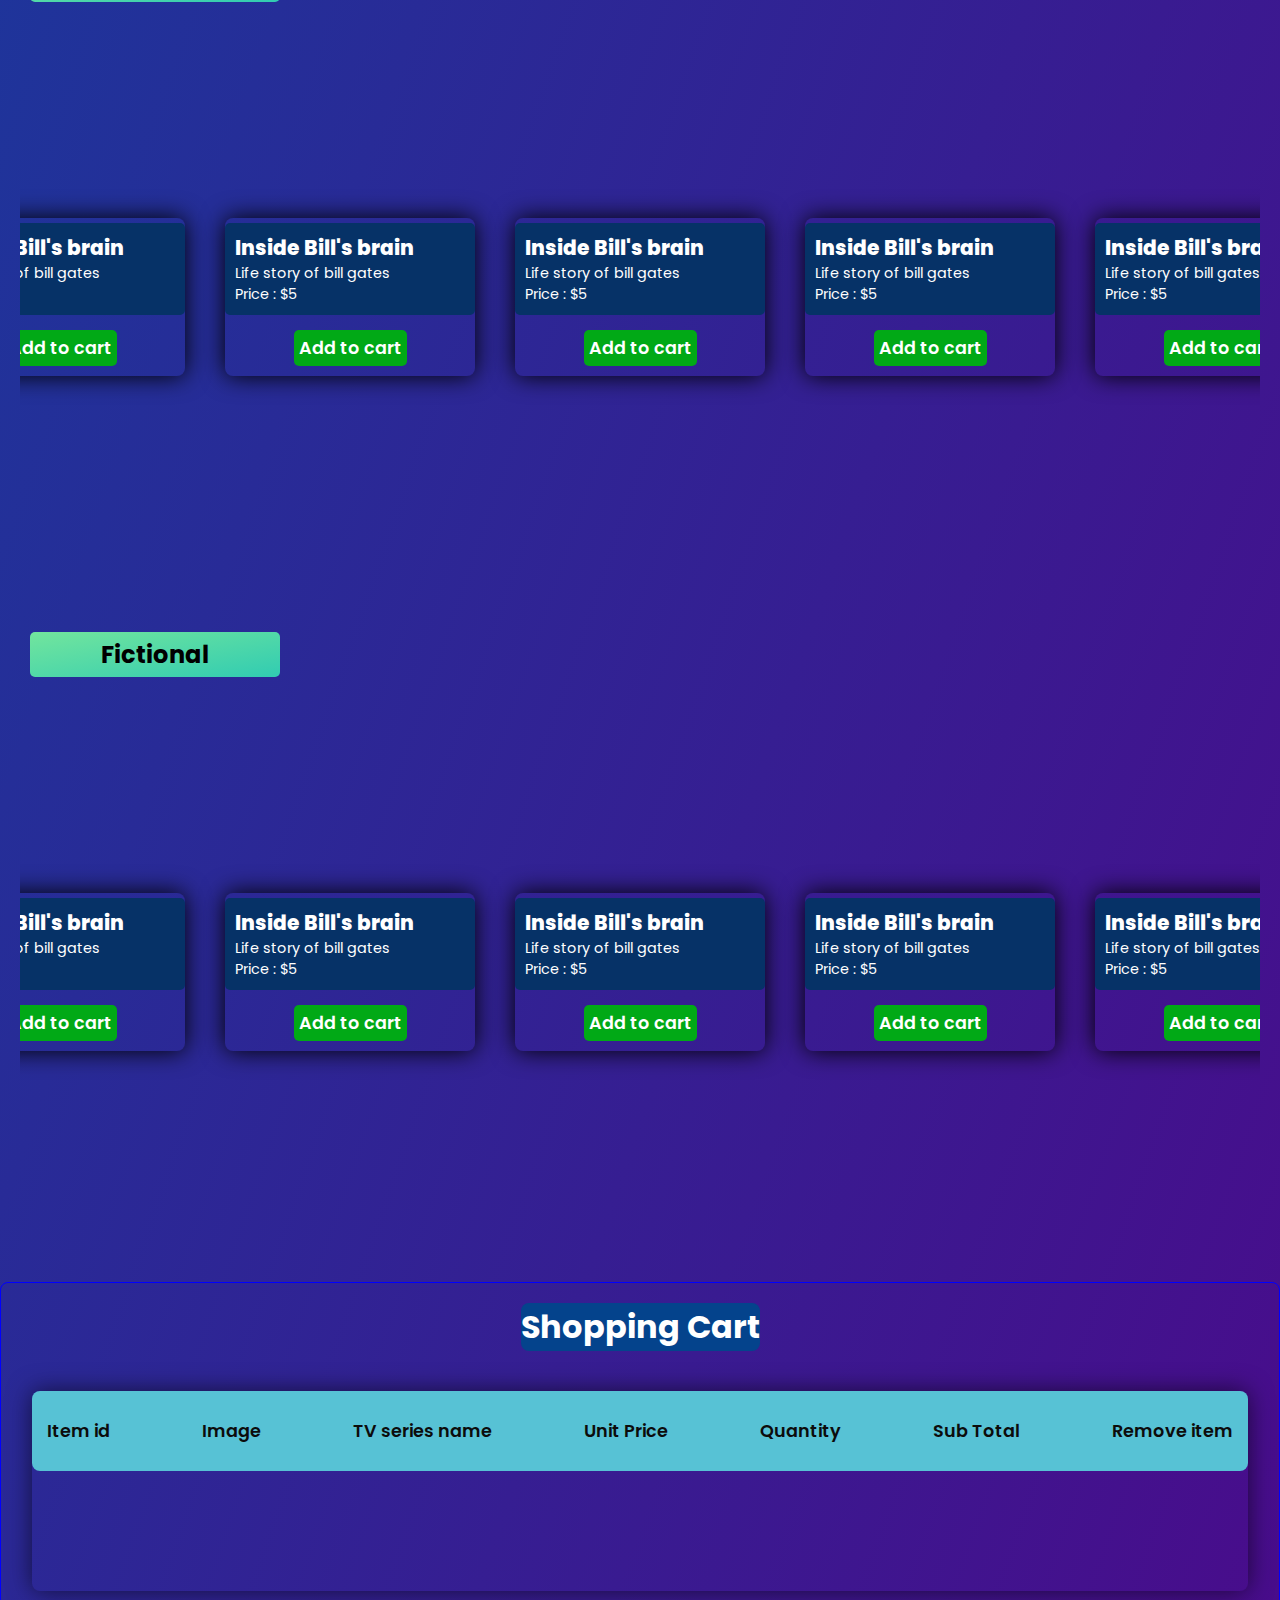
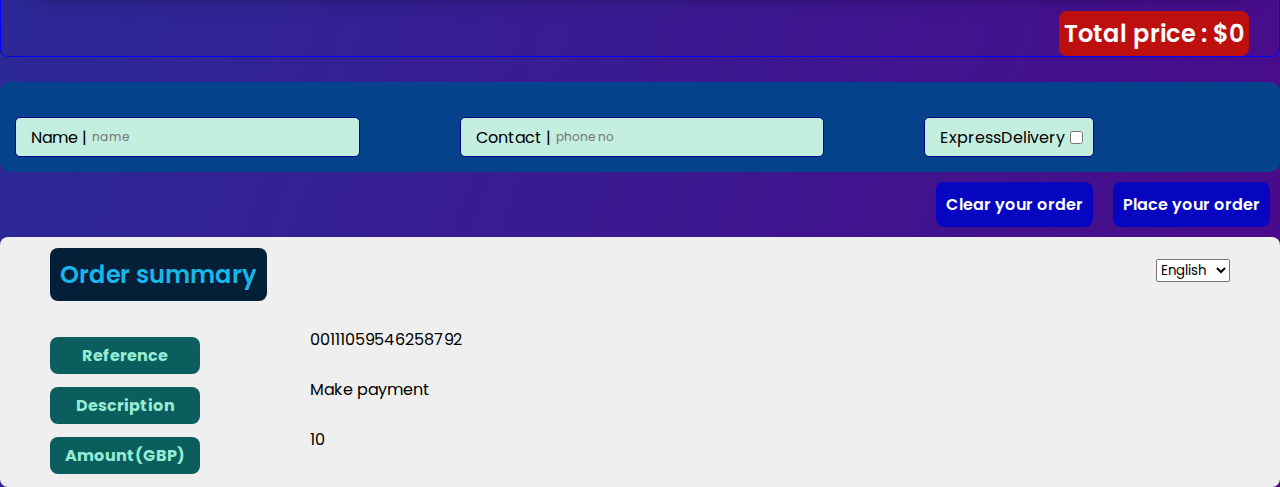
==== commit 49983344: "All my .html pages codes put to a one .html file" ====
--- a/src/shop-page/index.html
+++ b/src/shop-page/index.html
@@ -16,7 +16,7 @@
             </div>
         </div>
     </div>
-    <div class="item-cart-outer">
+    <div class="item-outer-main">
         <div class="items-outer">
 
             <!--            Documentary-->
@@ -395,7 +395,31 @@
     </div>
     <div class="btn-outer">
         <div class="btn-shop btn-clear" onclick="clearTheCart()">Clear your order</div>
-        <div class="btn-shop btn-place-order">Place your order</div>
+        <div class="btn-shop btn-place-order" onclick="proceedPayment()">Place your order</div>
+    </div>
+    <div class="order-summary">
+        <div class="title-and-language order-summary-details-outer">
+            <div class="order-title title-language-common">Order summary</div>
+            <div class="language title-language-common">
+                <select name="" id="">
+                    <option value="english">English</option>
+                    <option value="french">French</option>
+                    <option value="spanish">Spanish</option>
+                </select>
+            </div>
+        </div>
+        <div class="reference-outer order-summary-details-outer">
+            <div class="reference-label reference-common">Reference</div>
+            <div class="reference-no reference-common">00111059546258792</div>
+        </div>
+        <div class="description-outer order-summary-details-outer">
+            <div class="description-label description-common">Description</div>
+            <div class="description-text description-common">Make payment</div>
+        </div>
+        <div class="amount-outer order-summary-details-outer">
+            <div class="amount-label amount-common">Amount(GBP)</div>
+            <div class="amount amount-common">10</div>
+        </div>
     </div>
 </div>
 <script src='https://kit.fontawesome.com/a076d05399.js'  crossorigin='anonymous'></script>
--- a/src/shop-page/styles.css
+++ b/src/shop-page/styles.css
@@ -11,13 +11,12 @@
     font-family: 'Poppins', sans-serif;
     /*background-size: cover;*/
     overflow-x: hidden;
-
-}
-
-.item-cart-outer{
+}
+
+/* -------------------------------------------- Shop styles start ------------------------------------------------------*/
+.item-outer-main{
     display: flex;
     justify-content: space-between;
-
 }
 
 .items-outer{
@@ -258,9 +257,11 @@
     transform: scale(1.1);
 }
 
-
-
-/* -------------------------- Shopping Cart styles  ---------------------------*/
+/* ------------------------------------Shop styles end ---------------------------------------------------*/
+
+/*=======================================================================================================================================================*/
+
+/* ---------------------------------- Shopping Cart styles start  ----------------------------------------*/
 .cart{
     border: 1px solid blue;
     border-radius: 8px;
@@ -393,4 +394,67 @@
     border-radius: 8px;
     align-self: flex-end;
     cursor: pointer;
-}+}
+/* --------------------------------------- Items cart styles end ----------------------------------------------*/
+
+/*====================================================================================================================================================*/
+
+/* --------------------------------------- Checkout page styles start ------------------------------------------*/
+.order-summary{
+    justify-content: center;
+    background-color: #efefef;
+    border-radius: 8px;
+    padding: 10px;
+}
+
+.reference-common, .description-common, .amount-common, .title-language-common{
+    display: inline;
+    font-size: 1em;
+    font-family: 'Poppins', sans-serif;
+}
+
+.order-summary-details-outer{
+    margin: 0 30px 25px 30px ;
+}
+.reference-label, .description-label, .amount-label, .order-title{
+    width: 100px;
+    font-size: 1em;
+    font-family: 'Poppins', sans-serif;
+    margin-right: 100px;
+
+}
+.reference-label, .description-label, .amount-label{
+    color: #96ecd3;
+    background-color: #0b5d5e;
+    padding: 6px;
+    border-radius: 8px;
+    position: absolute;
+    width: 150px!important;
+    text-align: center;
+    font-weight: bold;
+    margin: 10px;
+}
+.reference-no, .description-text, .amount{
+    margin-left: 250px;
+    padding: 20px;
+}
+.title-and-language {
+    padding: 10px!important;
+}
+.order-title{
+    font-size: 1.5em;
+    font-family: 'Poppins', sans-serif;
+    font-weight: 600;
+    color: #18b6ea;
+    margin-top: 20px;
+    background-color: #042038;
+    border-radius: 8px;
+    padding: 10px;
+}
+.language{
+    float: right;
+}
+
+
+
+/* --------------------------------------- Checkout page styles end --------------------------------------------*/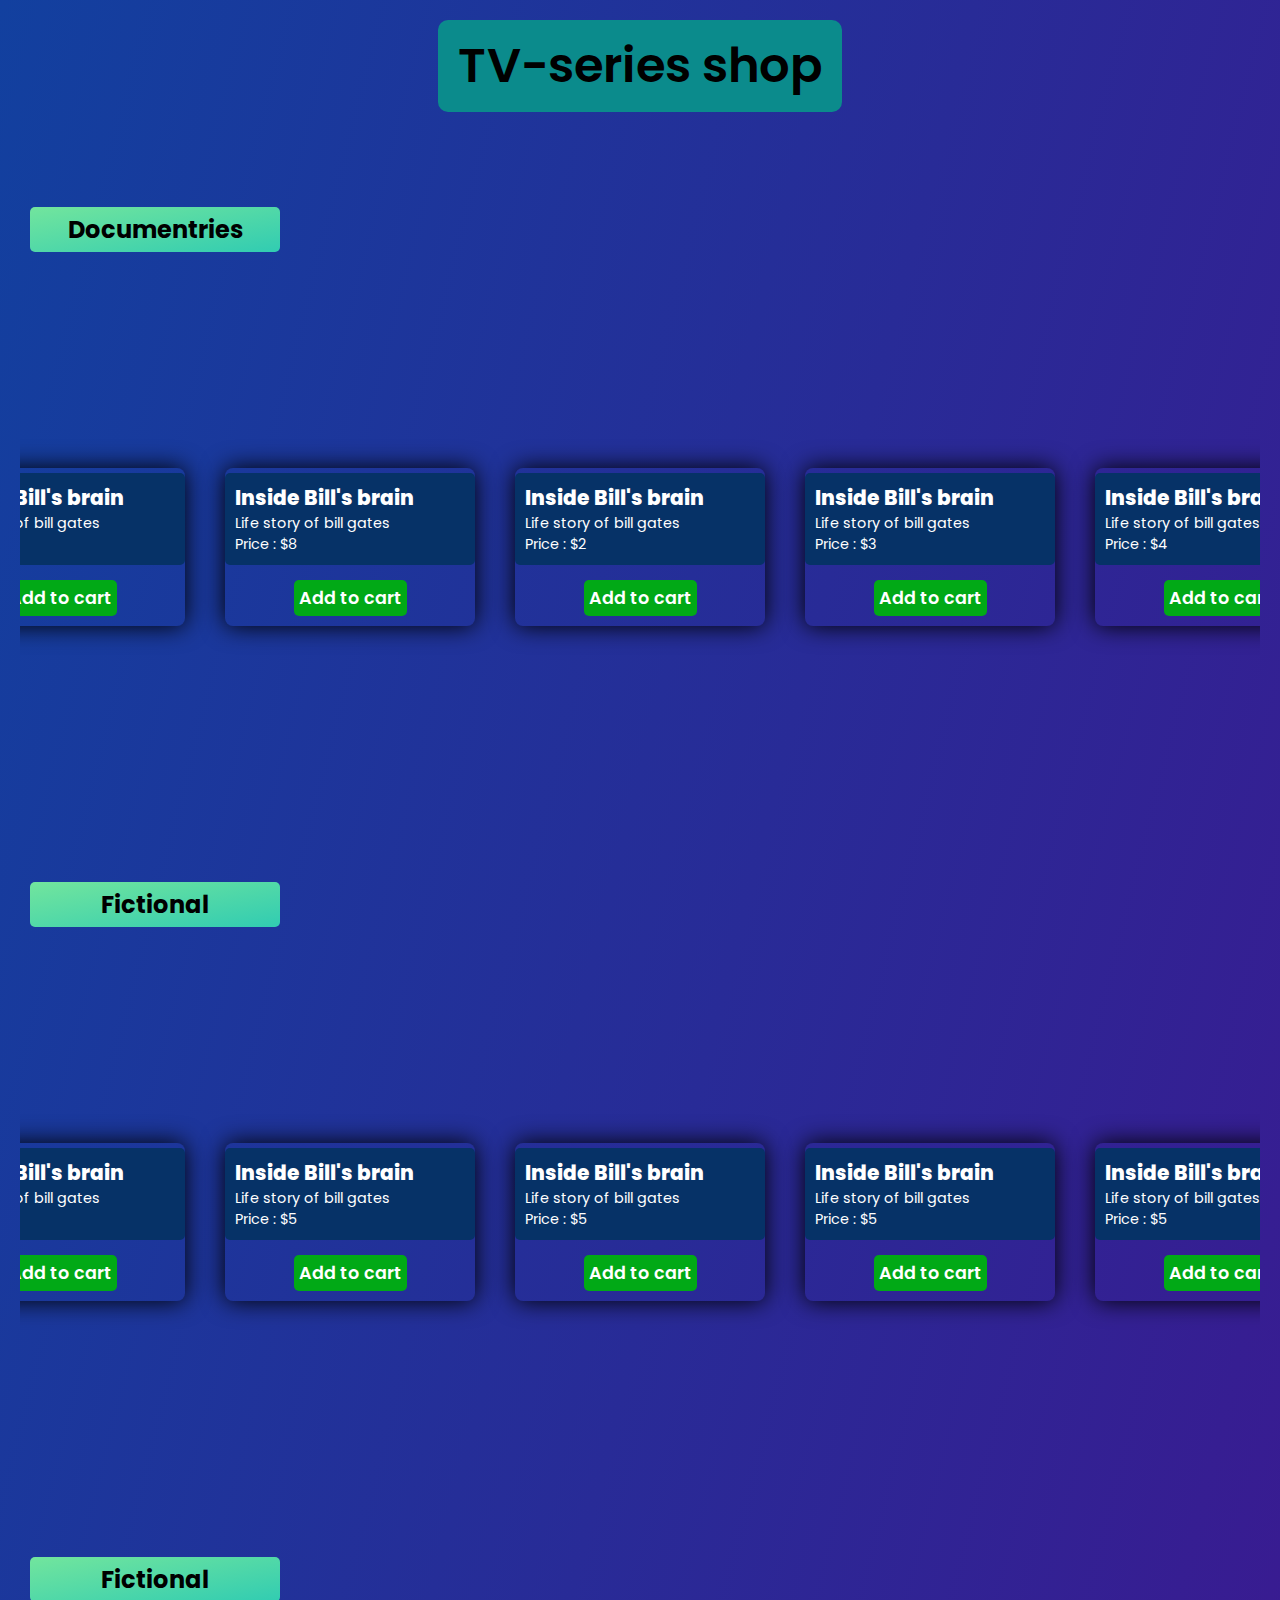
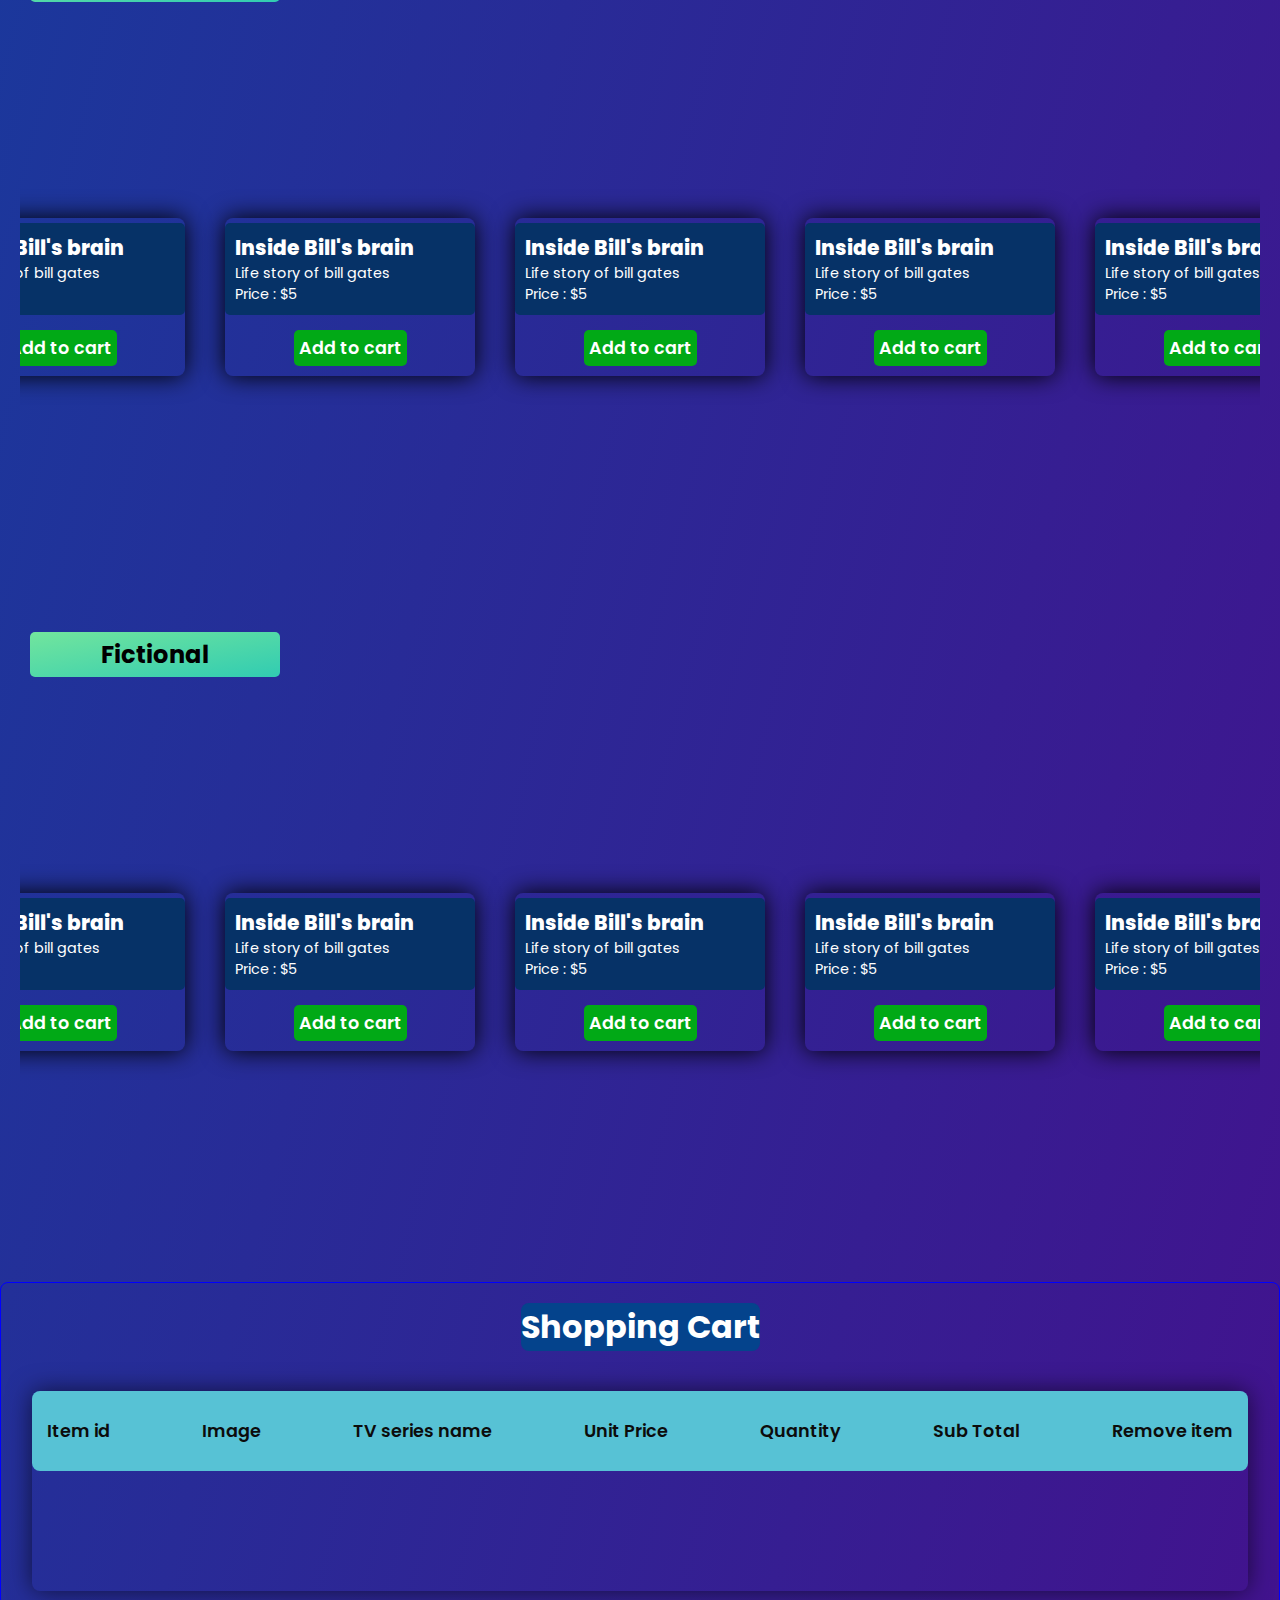
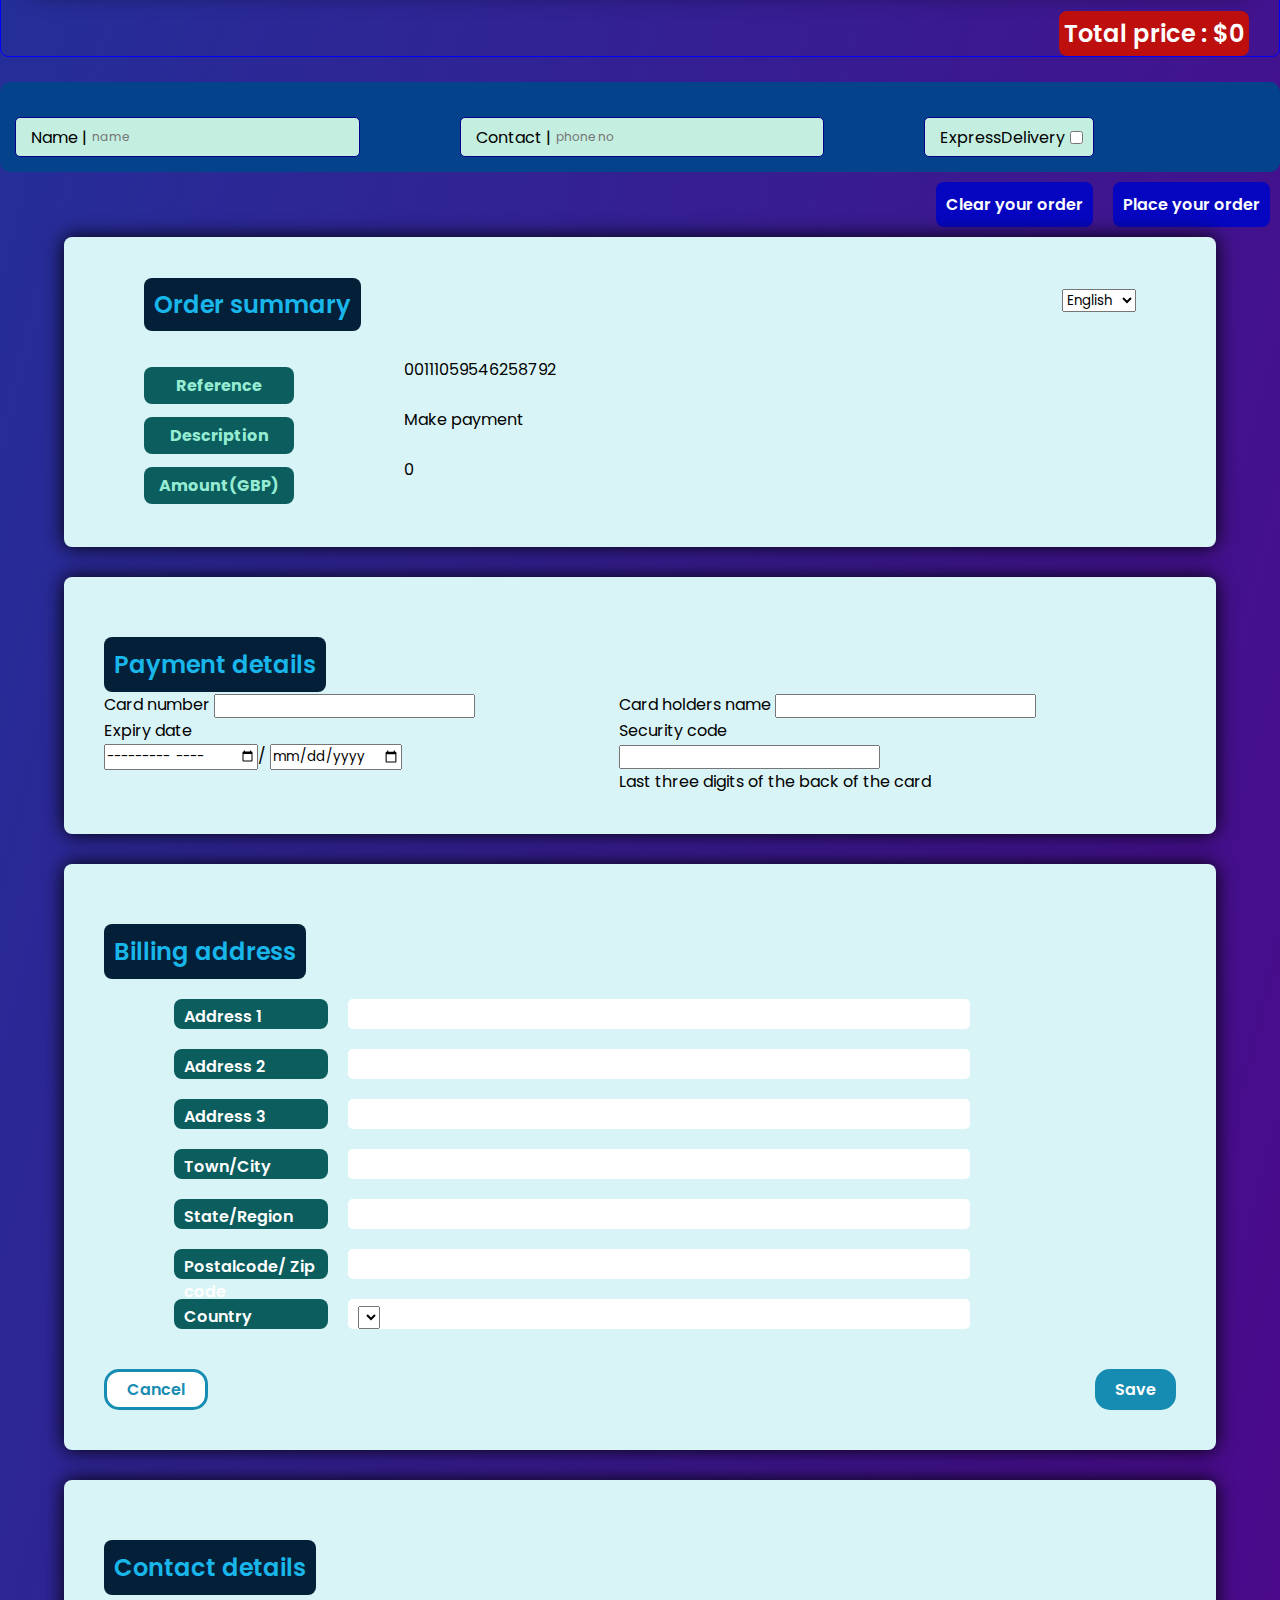
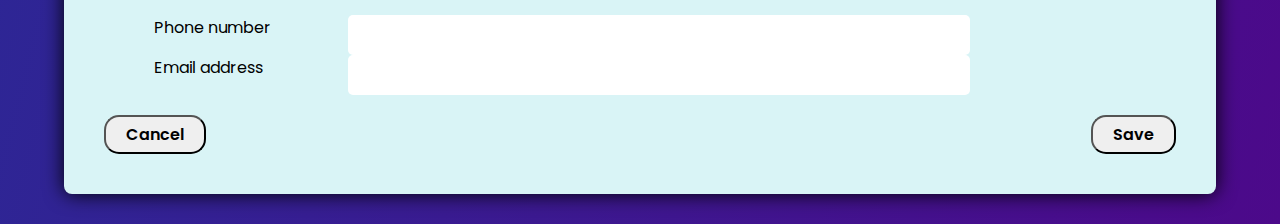
==== commit 753768a0: "Checkout page created" ====
--- a/src/shop-page/index.html
+++ b/src/shop-page/index.html
@@ -6,9 +6,9 @@
     <link rel="stylesheet" href="styles.css">
 </head>
 <body>
-<!--Shop page-->
 
 <div class="outer">
+    <!--Shop page-->
     <div class="shop-outer">
         <div class="shop-heading-outer">
             <div class="shop-heading">
@@ -28,7 +28,8 @@
                     <div class="items-thumbnails documentaries-thumbnails">
                         <div class="item">
                             <div class="item-id-shop">001</div>
-                            <img class="shop-item-img" src="../../assets/Documentries/Inside%20bill's%20brain/inside-bill's-brain-thumbnail.jpg"
+                            <img class="shop-item-img"
+                                 src="../../assets/Documentries/Inside%20bill's%20brain/inside-bill's-brain-thumbnail.jpg"
                                  alt="">
                             <div class="item-details">
                                 <div class="item-name">Inside Bill's brain</div>
@@ -41,7 +42,8 @@
                         </div>
                         <div class="item">
                             <div class="item-id-shop">002</div>
-                            <img class="shop-item-img" src="../../assets/Documentries/Obama%20In%20Pursuit%20of%20a%20More%20Perfect%20Union/Obama-In-Pursuit-of-a-More-Perfect-Union-thumbnail.jpg"
+                            <img class="shop-item-img"
+                                 src="../../assets/Documentries/Obama%20In%20Pursuit%20of%20a%20More%20Perfect%20Union/Obama-In-Pursuit-of-a-More-Perfect-Union-thumbnail.jpg"
                                  alt="">
                             <div class="item-details">
                                 <div class="item-name">Inside Bill's brain</div>
@@ -54,7 +56,8 @@
                         </div>
                         <div class="item">
                             <div class="item-id-shop">003</div>
-                            <img class="shop-item-img" src="../../assets/Documentries/Hostages/Hostages-thumbnail.jpg" alt="">
+                            <img class="shop-item-img" src="../../assets/Documentries/Hostages/Hostages-thumbnail.jpg"
+                                 alt="">
                             <div class="item-details">
                                 <div class="item-name">Inside Bill's brain</div>
                                 <div class="item-description">Life story of bill gates</div>
@@ -66,7 +69,8 @@
                         </div>
                         <div class="item">
                             <div class="item-id-shop">004</div>
-                            <img class="shop-item-img" src="../../assets/Documentries/Game%20of%20theory%20Bomani%20Jones/Game-Theory-with-Bomani-Jones-Thumbnail.jpg"
+                            <img class="shop-item-img"
+                                 src="../../assets/Documentries/Game%20of%20theory%20Bomani%20Jones/Game-Theory-with-Bomani-Jones-Thumbnail.jpg"
                                  alt="">
                             <div class="item-details">
                                 <div class="item-name">Inside Bill's brain</div>
@@ -79,7 +83,8 @@
                         </div>
                         <div class="item">
                             <div class="item-id-shop">005</div>
-                            <img class="shop-item-img" src="../../assets/Documentries/Last%20Dance/last-dance-thumbnail.jpg" alt="">
+                            <img class="shop-item-img"
+                                 src="../../assets/Documentries/Last%20Dance/last-dance-thumbnail.jpg" alt="">
                             <div class="item-details">
                                 <div class="item-name">Inside Bill's brain</div>
                                 <div class="item-description">Life story of bill gates</div>
@@ -107,7 +112,8 @@
 
                         <div class="item">
                             <div class="item-id-shop">006</div>
-                            <img class="shop-item-img" src="../../assets/Documentries/Inside%20bill's%20brain/inside-bill's-brain-thumbnail.jpg"
+                            <img class="shop-item-img"
+                                 src="../../assets/Documentries/Inside%20bill's%20brain/inside-bill's-brain-thumbnail.jpg"
                                  alt="">
                             <div class="item-details">
                                 <div class="item-name">Inside Bill's brain</div>
@@ -120,7 +126,8 @@
                         </div>
                         <div class="item">
                             <div class="item-id-shop">007</div>
-                            <img class="shop-item-img" class="item-img" src="../../assets/Documentries/Obama%20In%20Pursuit%20of%20a%20More%20Perfect%20Union/Obama-In-Pursuit-of-a-More-Perfect-Union-thumbnail.jpg"
+                            <img class="shop-item-img" class="item-img"
+                                 src="../../assets/Documentries/Obama%20In%20Pursuit%20of%20a%20More%20Perfect%20Union/Obama-In-Pursuit-of-a-More-Perfect-Union-thumbnail.jpg"
                                  alt="">
                             <div class="item-details">
                                 <div class="item-name">Inside Bill's brain</div>
@@ -133,7 +140,8 @@
                         </div>
                         <div class="item">
                             <div class="item-id-shop">008</div>
-                            <img class="shop-item-img" src="../../assets/Documentries/Hostages/Hostages-thumbnail.jpg" alt="">
+                            <img class="shop-item-img" src="../../assets/Documentries/Hostages/Hostages-thumbnail.jpg"
+                                 alt="">
                             <div class="item-details">
                                 <div class="item-name">Inside Bill's brain</div>
                                 <div class="item-description">Life story of bill gates</div>
@@ -145,7 +153,8 @@
                         </div>
                         <div class="item">
                             <div class="item-id-shop">009</div>
-                            <img class="shop-item-img" src="../../assets/Documentries/Game%20of%20theory%20Bomani%20Jones/Game-Theory-with-Bomani-Jones-Thumbnail.jpg"
+                            <img class="shop-item-img"
+                                 src="../../assets/Documentries/Game%20of%20theory%20Bomani%20Jones/Game-Theory-with-Bomani-Jones-Thumbnail.jpg"
                                  alt="">
                             <div class="item-details">
                                 <div class="item-name">Inside Bill's brain</div>
@@ -158,7 +167,8 @@
                         </div>
                         <div class="item">
                             <div class="item-id-shop">010</div>
-                            <img class="shop-item-img" src="../../assets/Documentries/Last%20Dance/last-dance-thumbnail.jpg" alt="">
+                            <img class="shop-item-img"
+                                 src="../../assets/Documentries/Last%20Dance/last-dance-thumbnail.jpg" alt="">
                             <div class="item-details">
                                 <div class="item-name">Inside Bill's brain</div>
                                 <div class="item-description">Life story of bill gates</div>
@@ -182,7 +192,8 @@
 
                         <div class="item">
                             <div class="item-id-shop">011</div>
-                            <img class="shop-item-img" src="../../assets/Documentries/Inside%20bill's%20brain/inside-bill's-brain-thumbnail.jpg"
+                            <img class="shop-item-img"
+                                 src="../../assets/Documentries/Inside%20bill's%20brain/inside-bill's-brain-thumbnail.jpg"
                                  alt="">
                             <div class="item-details">
                                 <div class="item-name">Inside Bill's brain</div>
@@ -193,9 +204,10 @@
                                     class="btn-add-to-cart">Add to cart
                             </button>
                         </div>
-                        <div  class="item">
+                        <div class="item">
                             <div class="item-id-shop">012</div>
-                            <img class="shop-item-img" src="../../assets/Documentries/Obama%20In%20Pursuit%20of%20a%20More%20Perfect%20Union/Obama-In-Pursuit-of-a-More-Perfect-Union-thumbnail.jpg"
+                            <img class="shop-item-img"
+                                 src="../../assets/Documentries/Obama%20In%20Pursuit%20of%20a%20More%20Perfect%20Union/Obama-In-Pursuit-of-a-More-Perfect-Union-thumbnail.jpg"
                                  alt="">
                             <div class="item-details">
                                 <div class="item-name">Inside Bill's brain</div>
@@ -208,7 +220,8 @@
                         </div>
                         <div class="item">
                             <div class="item-id-shop">013</div>
-                            <img class="shop-item-img" src="../../assets/Documentries/Hostages/Hostages-thumbnail.jpg" alt="">
+                            <img class="shop-item-img" src="../../assets/Documentries/Hostages/Hostages-thumbnail.jpg"
+                                 alt="">
                             <div class="item-details">
                                 <div class="item-name">Inside Bill's brain</div>
                                 <div class="item-description">Life story of bill gates</div>
@@ -220,7 +233,8 @@
                         </div>
                         <div class="item">
                             <div class="item-id-shop">014</div>
-                            <img class="shop-item-img" src="../../assets/Documentries/Game%20of%20theory%20Bomani%20Jones/Game-Theory-with-Bomani-Jones-Thumbnail.jpg"
+                            <img class="shop-item-img"
+                                 src="../../assets/Documentries/Game%20of%20theory%20Bomani%20Jones/Game-Theory-with-Bomani-Jones-Thumbnail.jpg"
                                  alt="">
                             <div class="item-details">
                                 <div class="item-name">Inside Bill's brain</div>
@@ -233,7 +247,8 @@
                         </div>
                         <div class="item">
                             <div class="item-id-shop">015</div>
-                            <img class="shop-item-img" src="../../assets/Documentries/Last%20Dance/last-dance-thumbnail.jpg" alt="">
+                            <img class="shop-item-img"
+                                 src="../../assets/Documentries/Last%20Dance/last-dance-thumbnail.jpg" alt="">
                             <div class="item-details">
                                 <div class="item-name">Inside Bill's brain</div>
                                 <div class="item-description">Life story of bill gates</div>
@@ -257,7 +272,8 @@
 
                         <div class="item">
                             <div class="item-id-shop">016</div>
-                            <img class="shop-item-img" src="../../assets/Documentries/Inside%20bill's%20brain/inside-bill's-brain-thumbnail.jpg"
+                            <img class="shop-item-img"
+                                 src="../../assets/Documentries/Inside%20bill's%20brain/inside-bill's-brain-thumbnail.jpg"
                                  alt="">
                             <div class="item-details">
                                 <div class="item-name">Inside Bill's brain</div>
@@ -270,7 +286,8 @@
                         </div>
                         <div class="item">
                             <div class="item-id-shop">017</div>
-                            <img class="shop-item-img" src="../../assets/Documentries/Obama%20In%20Pursuit%20of%20a%20More%20Perfect%20Union/Obama-In-Pursuit-of-a-More-Perfect-Union-thumbnail.jpg"
+                            <img class="shop-item-img"
+                                 src="../../assets/Documentries/Obama%20In%20Pursuit%20of%20a%20More%20Perfect%20Union/Obama-In-Pursuit-of-a-More-Perfect-Union-thumbnail.jpg"
                                  alt="">
                             <div class="item-details">
                                 <div class="item-name">Inside Bill's brain</div>
@@ -283,7 +300,8 @@
                         </div>
                         <div class="item">
                             <div class="item-id-shop">018</div>
-                            <img class="shop-item-img" src="../../assets/Documentries/Hostages/Hostages-thumbnail.jpg" alt="">
+                            <img class="shop-item-img" src="../../assets/Documentries/Hostages/Hostages-thumbnail.jpg"
+                                 alt="">
                             <div class="item-details">
                                 <div class="item-name">Inside Bill's brain</div>
                                 <div class="item-description">Life story of bill gates</div>
@@ -295,7 +313,8 @@
                         </div>
                         <div class="item">
                             <div class="item-id-shop">019</div>
-                            <img class="shop-item-img" src="../../assets/Documentries/Game%20of%20theory%20Bomani%20Jones/Game-Theory-with-Bomani-Jones-Thumbnail.jpg"
+                            <img class="shop-item-img"
+                                 src="../../assets/Documentries/Game%20of%20theory%20Bomani%20Jones/Game-Theory-with-Bomani-Jones-Thumbnail.jpg"
                                  alt="">
                             <div class="item-details">
                                 <div class="item-name">Inside Bill's brain</div>
@@ -308,7 +327,8 @@
                         </div>
                         <div class="item">
                             <div class="item-id-shop">020</div>
-                            <img class="shop-item-img" src="../../assets/Documentries/Last%20Dance/last-dance-thumbnail.jpg" alt="">
+                            <img class="shop-item-img"
+                                 src="../../assets/Documentries/Last%20Dance/last-dance-thumbnail.jpg" alt="">
                             <div class="item-details">
                                 <div class="item-name">Inside Bill's brain</div>
                                 <div class="item-description">Life story of bill gates</div>
@@ -352,24 +372,24 @@
                     </div>
                 </div>
 
-<!--                <div class="cart-item-list-data">-->
-<!--                    <div class="item-id-cart">-->
-<!--                        001-->
-<!--                    </div>-->
-<!--                    <div class="cart-item-img">-->
-<!--                        <img src="../../assets/Documentries/Inside%20bill's%20brain/inside-bill's-brain-thumbnail.jpg"-->
-<!--                             alt="">-->
-<!--                    </div>-->
-<!--                    <div class="cart-item-name">Inside Bill's brain</div>-->
-<!--                    <div class="cart-item-unit-price">$5</div>-->
-<!--                    <div class="cart-item-qty">-->
-<!--                        <input class="cart-item-qty-input" value="1" type="number">-->
-<!--                    </div>-->
-<!--                    <div class="item-sub-total">-->
-<!--                        $5-->
-<!--                    </div>-->
-<!--                    <button class="btn-remove">Remove</button>-->
-<!--                </div>-->
+                <!--                <div class="cart-item-list-data">-->
+                <!--                    <div class="item-id-cart">-->
+                <!--                        001-->
+                <!--                    </div>-->
+                <!--                    <div class="cart-item-img">-->
+                <!--                        <img src="../../assets/Documentries/Inside%20bill's%20brain/inside-bill's-brain-thumbnail.jpg"-->
+                <!--                             alt="">-->
+                <!--                    </div>-->
+                <!--                    <div class="cart-item-name">Inside Bill's brain</div>-->
+                <!--                    <div class="cart-item-unit-price">$5</div>-->
+                <!--                    <div class="cart-item-qty">-->
+                <!--                        <input class="cart-item-qty-input" value="1" type="number">-->
+                <!--                    </div>-->
+                <!--                    <div class="item-sub-total">-->
+                <!--                        $5-->
+                <!--                    </div>-->
+                <!--                    <button class="btn-remove">Remove</button>-->
+                <!--                </div>-->
 
             </div>
             <div class="item-total-price">
@@ -397,32 +417,102 @@
         <div class="btn-shop btn-clear" onclick="clearTheCart()">Clear your order</div>
         <div class="btn-shop btn-place-order" onclick="proceedPayment()">Place your order</div>
     </div>
-    <div class="order-summary">
-        <div class="title-and-language order-summary-details-outer">
-            <div class="order-title title-language-common">Order summary</div>
-            <div class="language title-language-common">
-                <select name="" id="">
-                    <option value="english">English</option>
-                    <option value="french">French</option>
-                    <option value="spanish">Spanish</option>
-                </select>
-            </div>
-        </div>
-        <div class="reference-outer order-summary-details-outer">
-            <div class="reference-label reference-common">Reference</div>
-            <div class="reference-no reference-common">00111059546258792</div>
-        </div>
-        <div class="description-outer order-summary-details-outer">
-            <div class="description-label description-common">Description</div>
-            <div class="description-text description-common">Make payment</div>
-        </div>
-        <div class="amount-outer order-summary-details-outer">
-            <div class="amount-label amount-common">Amount(GBP)</div>
-            <div class="amount amount-common">10</div>
-        </div>
-    </div>
+    <section id="order-checkout-section">
+        <div class="order-summary checkout-page-main-outers">
+            <div class="title-and-language order-summary-details-outer">
+                <div class="order-title checkout-page-main-titles title-language-common">Order summary</div>
+                <div class="language title-language-common">
+                    <select name="">
+                        <option value="english">English</option>
+                        <option value="french">French</option>
+                        <option value="spanish">Spanish</option>
+                    </select>
+                </div>
+            </div>
+            <div class="reference-outer order-summary-details-outer">
+                <div class="reference-label reference-common">Reference</div>
+                <div class="reference-no reference-common">00111059546258792</div>
+            </div>
+            <div class="description-outer order-summary-details-outer">
+                <div class="description-label description-common">Description</div>
+                <div class="description-text description-common">Make payment</div>
+            </div>
+            <div class="amount-outer order-summary-details-outer">
+                <div class="amount-label amount-common">Amount(GBP)</div>
+                <div class="amount amount-common">0</div>
+            </div>
+        </div>
+        <div class="payment-details checkout-page-main-outers">
+            <div class="payment-heading checkout-page-main-titles">Payment details</div>
+            <div class="card-providers-logos">
+                <img src="../../assets/checkout-page/finance-card-providers-logos.jpg" alt="">
+            </div>
+            <div class="card-number">
+                <label>Card number</label>
+                <input type="number">
+            </div>
+            <div class="card-holders-name">
+                <label>Card holders name</label>
+                <input type="text">
+            </div>
+            <div class="expiry-date">
+                <div>Expiry date</div>
+                <div>
+                    <input type="month">/
+                    <input type="date">
+                </div>
+            </div>
+            <div class="security-code">
+                <div>Security code</div>
+                <div>
+                    <input type="number">
+                    <img src="" alt="">
+                    <div>Last three digits of the back of the card</div>
+                </div>
+            </div>
+        </div>
+        <div class="billing-address checkout-page-main-outers">
+            <div class="billing-address-heading checkout-page-main-titles">Billing address</div>
+            <div class="billing-details-input-fields">
+                <label class="address-1 billing-details-input-label">Address 1</label>
+                <div class="billing-details-input"><input type="text"></div>
+                <label class="address-2 billing-details-input-label">Address 2</label>
+                <div class="billing-details-input"><input type="text"></div>
+                <label class="address-3 billing-details-input-label ">Address 3</label>
+                <div class="billing-details-input"><input type="text"></div>
+                <label class="address-1 billing-details-input-label">Town/City</label>
+                <div class="billing-details-input"><input type="text"></div>
+                <label class="address-2 billing-details-input-label">State/Region</label>
+                <div class="billing-details-input"><input type="text"></div>
+                <label class="address-3 billing-details-input-label">Postalcode/ Zip code</label>
+                <div class="billing-details-input"><input type="text"></div>
+                <label class="address-3 billing-details-input-label">Country</label>
+                <div class="billing-details-input"><select name="" id=""></select></div>
+            </div>
+            <div class="billing-address-buttons checkout-page-buttons">
+                <button class="btn-billing-address-cancel checkout-btn btn">Cancel</button>
+                <button class="btn-billing-address-save checkout-btn btn">Save</button>
+            </div>
+        </div>
+        <div class="contact-details checkout-page-main-outers">
+            <div class="contact-details-heading checkout-page-main-titles">Contact details</div>
+
+            <div class="contact-details-input-fields">
+                <label class="phone-number contact-details-input-label">Phone number</label>
+                <div class="billing-details-input"><input type="text"></div>
+                <label class="email-address contact-details-input-label">Email address</label>
+                <div class="billing-details-input"><input type="text"></div>
+            </div>
+            <div class="contact-details-buttons checkout-page-buttons">
+                <button class="btn-contact-details-cancel  btn">Cancel</button>
+                <button class="btn-contact-details-save  btn">Save</button>
+            </div>
+        </div>
+
+
+    </section>
 </div>
-<script src='https://kit.fontawesome.com/a076d05399.js'  crossorigin='anonymous'></script>
+<script src='https://kit.fontawesome.com/a076d05399.js' crossorigin='anonymous'></script>
 <script src="script.js" async></script>
 </body>
 
--- a/src/shop-page/styles.css
+++ b/src/shop-page/styles.css
@@ -12,6 +12,12 @@
     /*background-size: cover;*/
     overflow-x: hidden;
 }
+.btn:hover{
+    cursor: pointer;
+    transform: scale(1.1);
+    transition-duration: 0.3s;
+}
+
 
 /* -------------------------------------------- Shop styles start ------------------------------------------------------*/
 .item-outer-main{
@@ -123,7 +129,7 @@
 
 .btn-add-to-cart:hover{
     cursor: pointer;
-    background-color: #981818;
+    background-color: #988d18;
     transition-duration: 0.3s;
     transform: scale(1.1);
 }
@@ -400,17 +406,26 @@
 /*====================================================================================================================================================*/
 
 /* --------------------------------------- Checkout page styles start ------------------------------------------*/
-.order-summary{
+
+#order-checkout-section{
+    display: flex;
     justify-content: center;
-    background-color: #efefef;
-    border-radius: 8px;
-    padding: 10px;
+    flex-direction: column;
+    align-items: center;
+}
+.checkout-page-main-outers{
+    background-color: #d9f4f6;
+    border-radius: 8px;
+    padding: 40px;
+    margin-bottom:30px ;
+    box-shadow: 0 0 20px black;
+    width: 90%;
 }
 
 .reference-common, .description-common, .amount-common, .title-language-common{
     display: inline;
     font-size: 1em;
-    font-family: 'Poppins', sans-serif;
+    /*font-family: 'Poppins', sans-serif;*/
 }
 
 .order-summary-details-outer{
@@ -441,7 +456,7 @@
 .title-and-language {
     padding: 10px!important;
 }
-.order-title{
+.checkout-page-main-titles{
     font-size: 1.5em;
     font-family: 'Poppins', sans-serif;
     font-weight: 600;
@@ -450,11 +465,86 @@
     background-color: #042038;
     border-radius: 8px;
     padding: 10px;
+    width: fit-content;
 }
 .language{
     float: right;
 }
 
-
-
+.payment-details{
+    display: grid;
+    grid-template-columns: 48% 48%;
+}
+.card-providers-logos img{
+    width: 200px;
+}
+
+.billing-details-input-fields{
+    display: grid;
+    grid-template-columns: 20% 80%;
+    margin: 20px 50px;
+}
+.billing-details-input-fields div{
+    margin-bottom: 20px;
+    height: 30px;
+}
+.billing-details-input-fields label{
+    margin-bottom: 20px;
+    height: 30px;
+}
+.billing-details-input-label{
+    color: #ffffff;
+    background-color: #0b5d5e;
+    border-radius: 8px;
+    padding: 5px 10px;
+    margin: 0 20px;
+    font-weight: 600;
+    align-items: center;
+}
+.billing-details-input {
+    width: 80%;
+    height: 40px;
+    background-color: white;
+    padding: 5px 10px;
+    border-radius: 5px;
+}
+.billing-details-input input {
+    width: 100%;
+    border: none;
+    outline: none;
+    background-color: transparent;
+
+
+}
+.checkout-page-buttons{
+    display: flex;
+    justify-content: space-between;
+}
+.checkout-page-buttons button{
+    border-radius: 15px;
+    padding: 5px 20px;
+    font-size: 1em;
+    font-weight: 600;
+}
+.billing-address-buttons{
+
+}
+.billing-address-buttons button{
+
+}
+.btn-billing-address-cancel{
+    border: 3px solid #178cb2;
+    background-color: white;
+    color: #178cb2;
+}
+.btn-billing-address-save{
+    border: none;
+    background-color: #178cb2;
+    color: white;
+}
+.contact-details-input-fields{
+    display: grid;
+    grid-template-columns: 20% auto;
+    margin: 20px 50px;
+}
 /* --------------------------------------- Checkout page styles end --------------------------------------------*/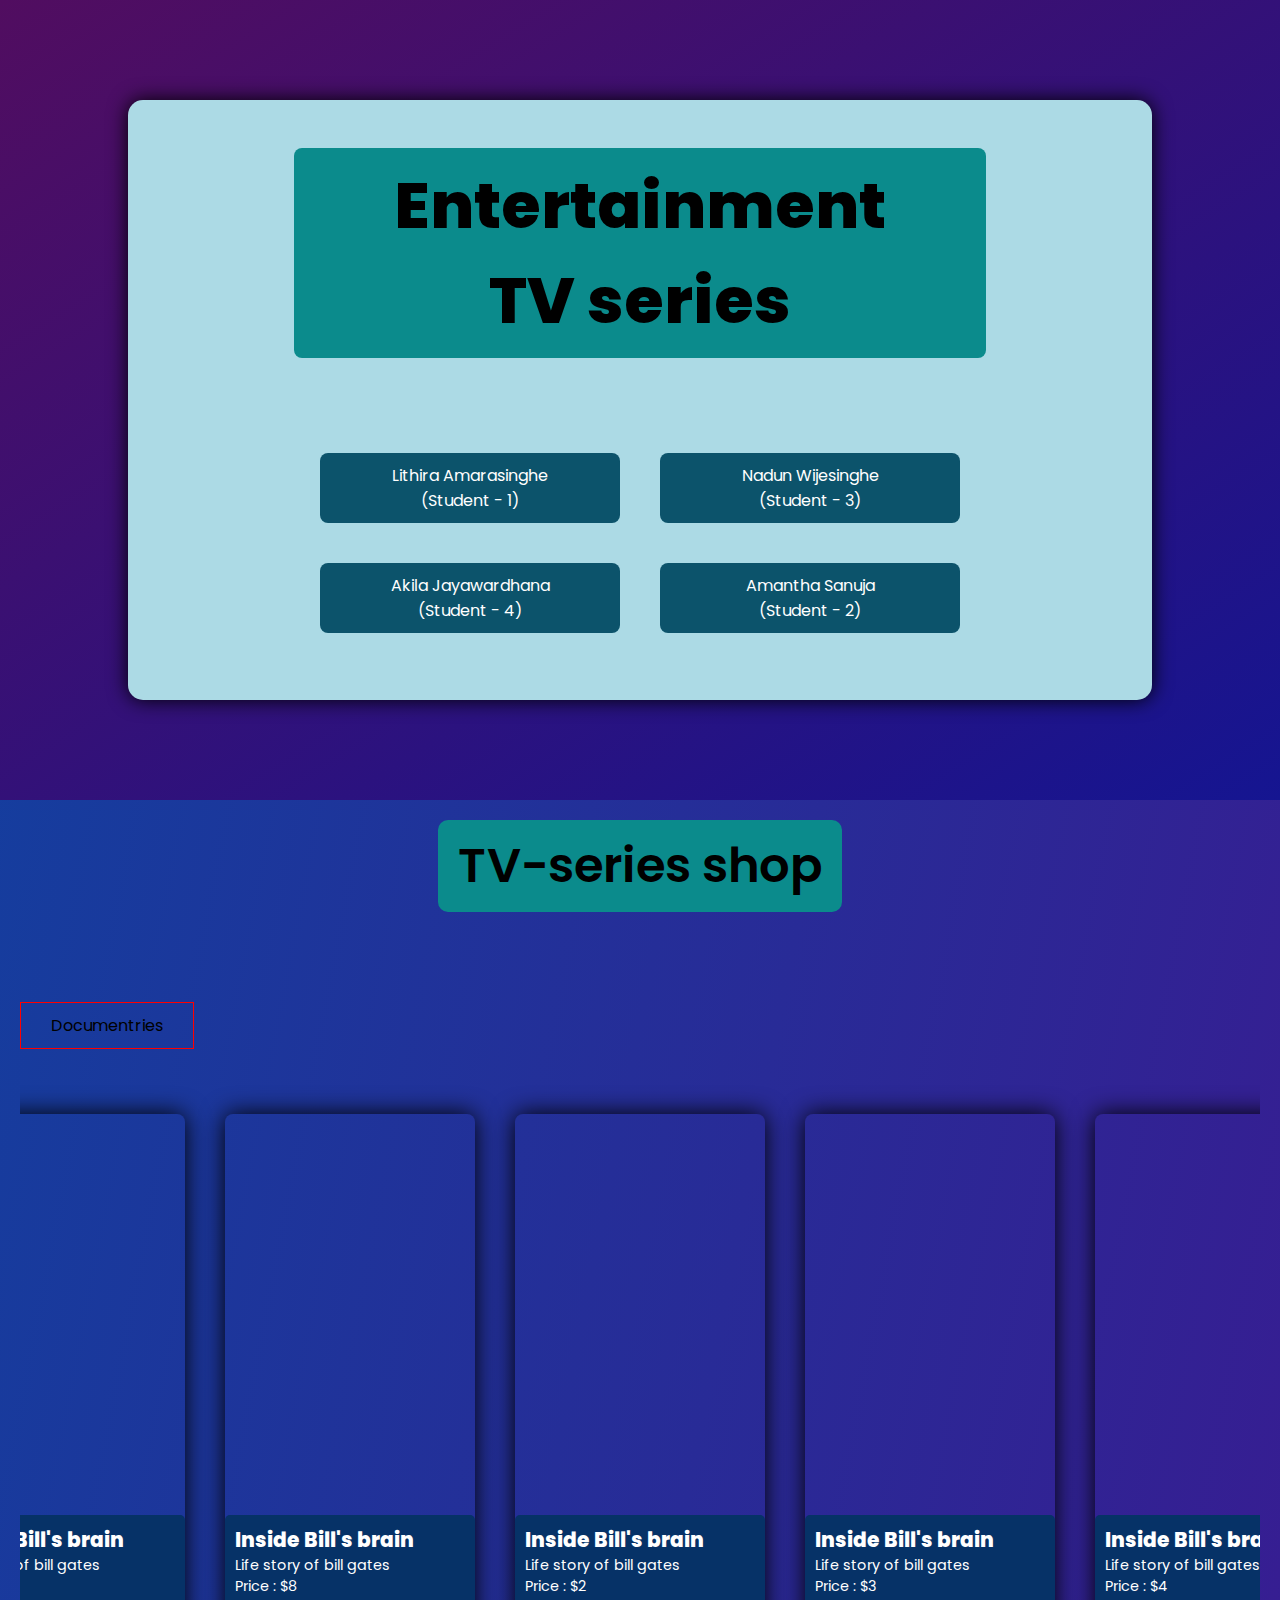
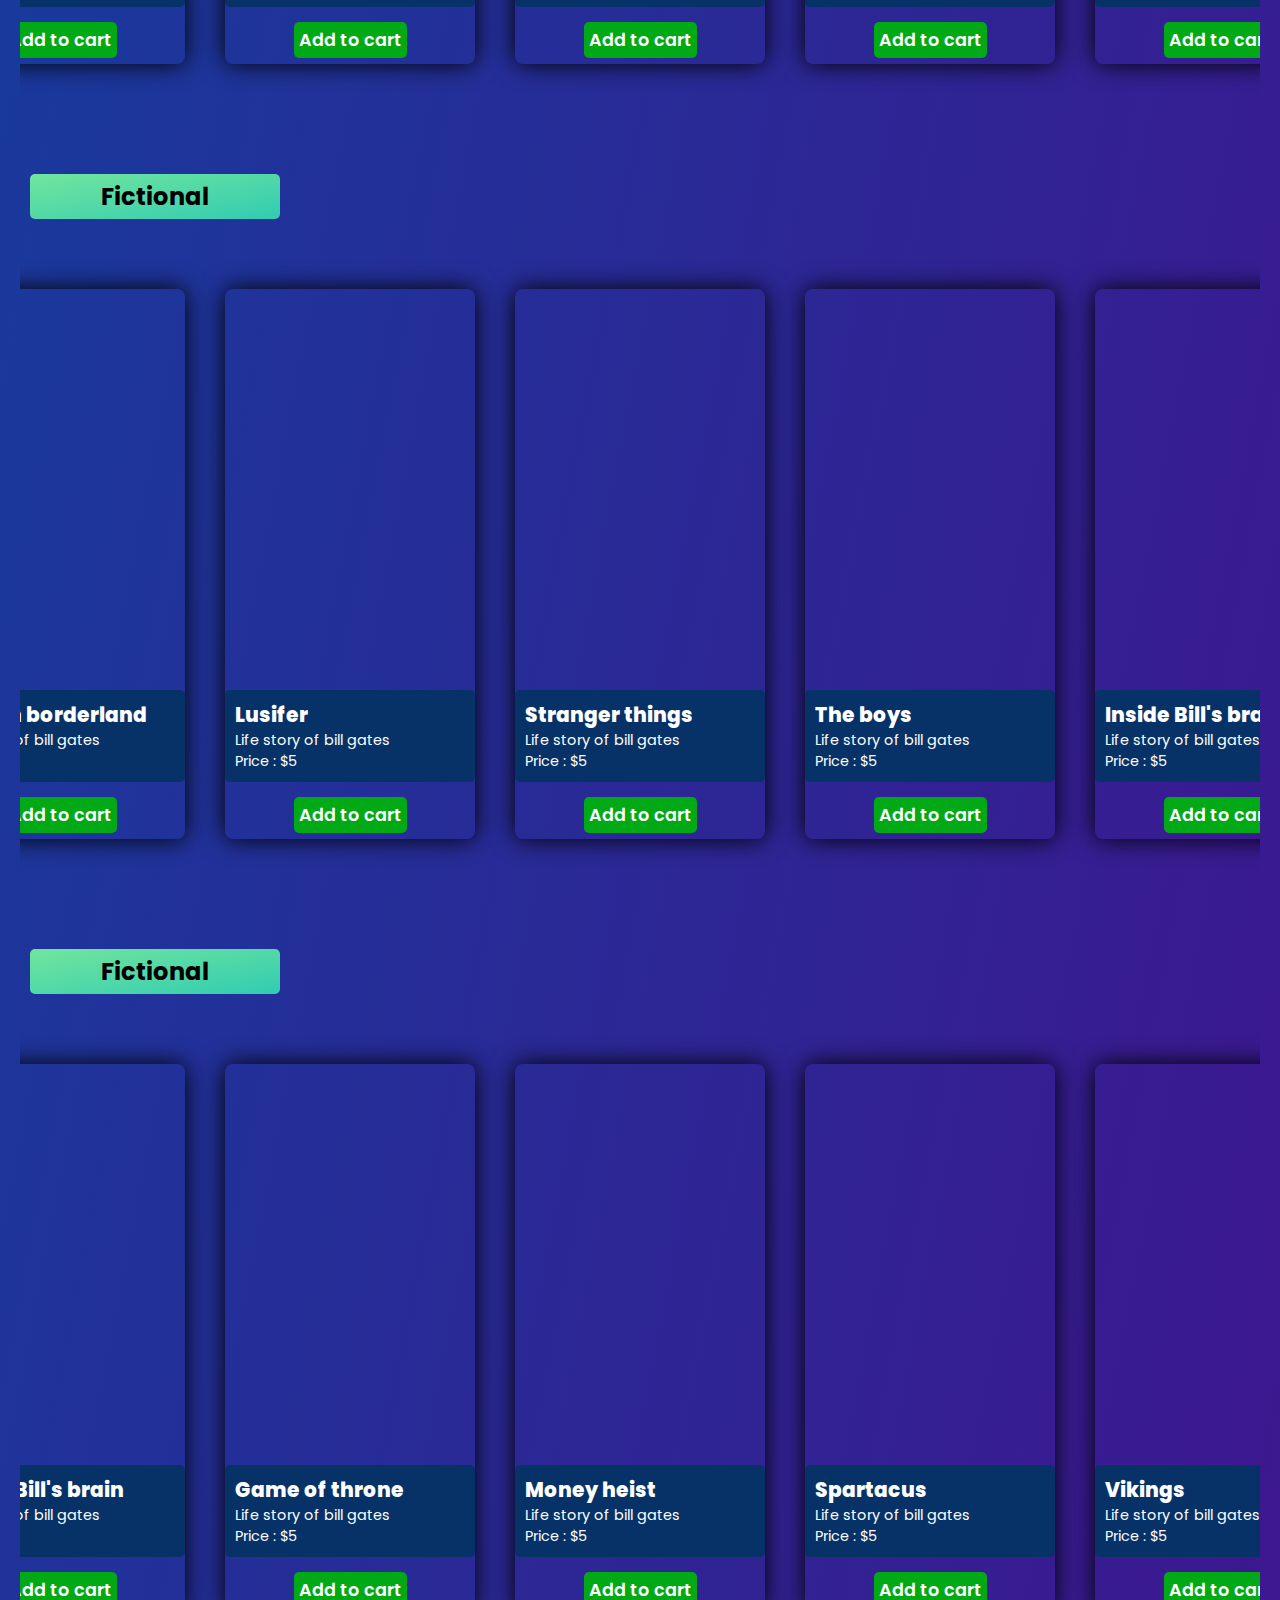
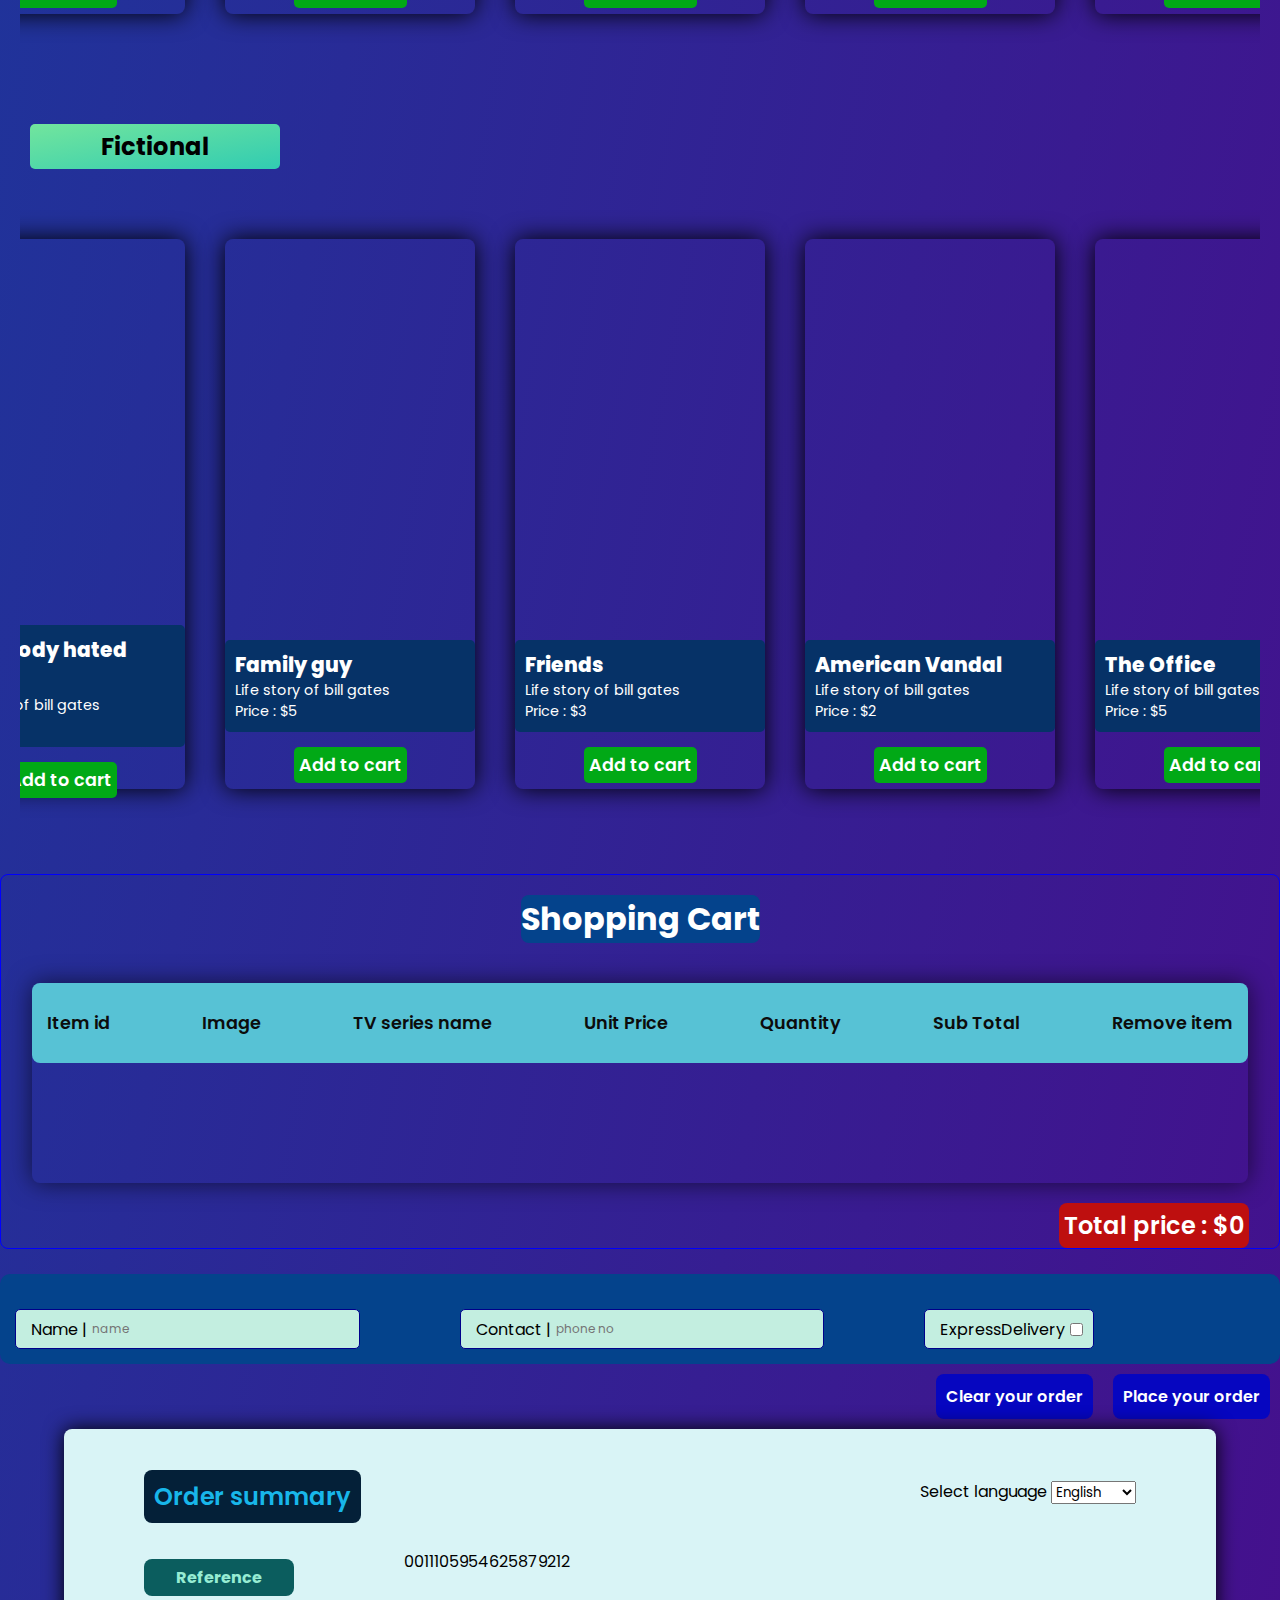
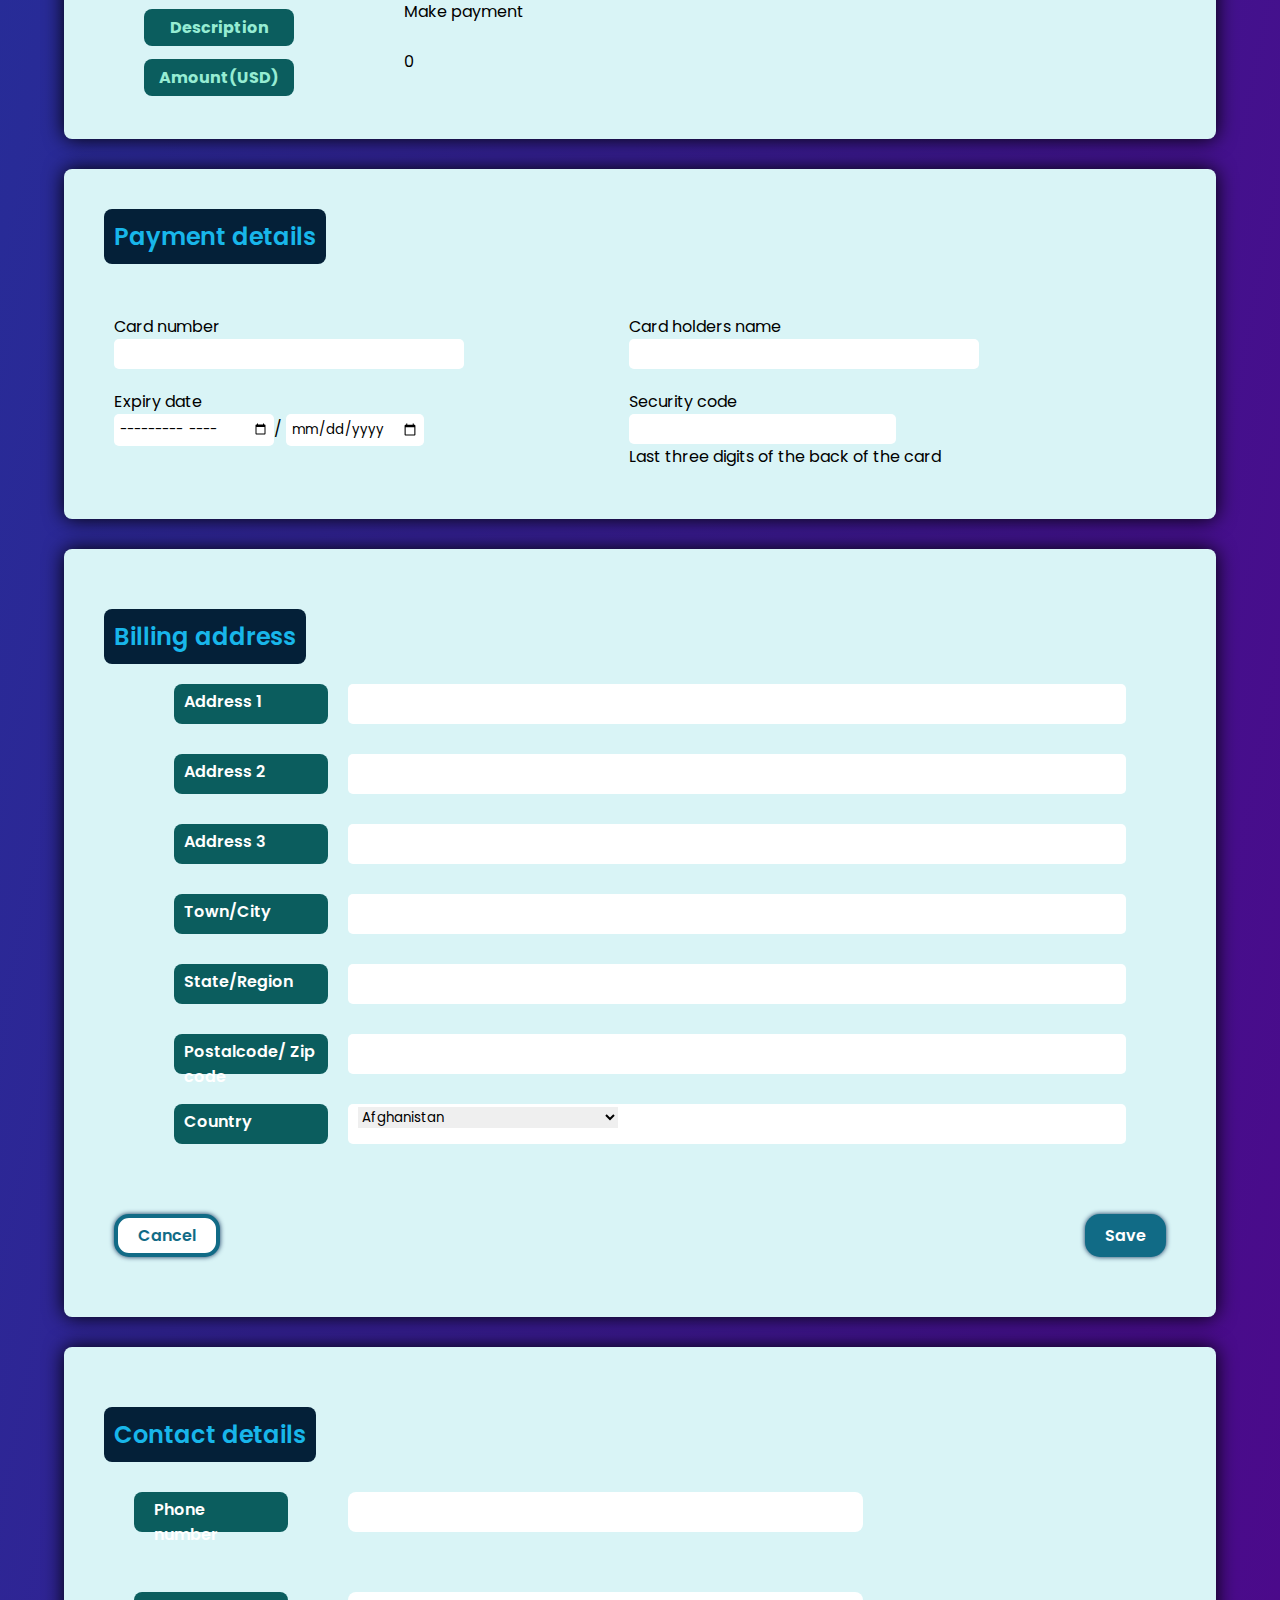
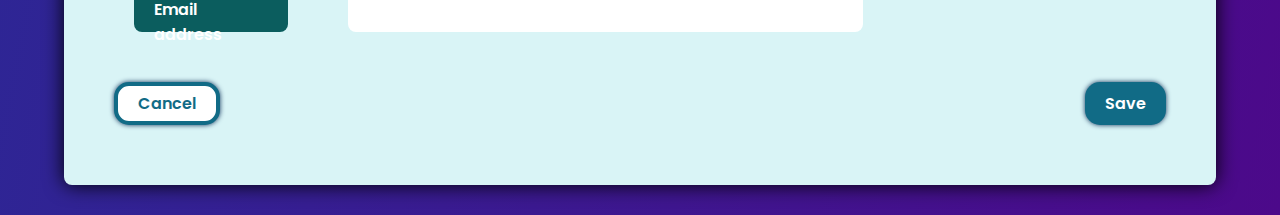
==== commit 258105cd: "Presentation page started" ====
--- a/src/shop-page/index.html
+++ b/src/shop-page/index.html
@@ -4,10 +4,41 @@
     <meta charset="UTF-8">
     <title>Shopping Cart</title>
     <link rel="stylesheet" href="styles.css">
+    <link rel="stylesheet"
+          href="https://fonts.googleapis.com/css2?family=Material+Symbols+Outlined:opsz,wght,FILL,GRAD@48,400,0,0"/>
 </head>
 <body>
 
 <div class="outer">
+    <!-- Presentation page start   -->
+    <section id="presentation-page">
+        <div class="presentation-page-outer">
+            <div class="page-heading">
+                <div>Entertainment</div>
+                <div> TV series</div>
+            </div>
+            <div class="authors-details">
+                <div class="author-1 author">
+                    <div>Lithira Amarasinghe</div>
+                    <div> (Student - 1)</div>
+                </div>
+                <div class="author-2 author">
+                    <div>Nadun Wijesinghe</div>
+                    <div> (Student - 3)</div>
+                </div>
+                <div class="author-3 author">
+                    <div>Akila Jayawardhana</div>
+                    <div> (Student - 4)</div>
+                </div>
+                <div class="author-4 author">
+                    <div>Amantha Sanuja</div>
+                    <div> (Student - 2)</div>
+                </div>
+            </div>
+        </div>
+    </section>
+    <!-- Presentation page end   -->
+
     <!--Shop page-->
     <div class="shop-outer">
         <div class="shop-heading-outer">
@@ -22,7 +53,8 @@
             <!--            Documentary-->
             <section>
                 <div id="documentary" class="items-row documentaries-row">
-                    <div class="item-genre-title" onmouseover="changeThumbnailStyles()">Documentries</div>
+                    <div class="btn-hover" onmouseover="changeThumbnailStyles()">Documentries</div>
+                    <!--item-genre-title-->
                     <!--                    <i class='side-slide side-slide-left fas fa-angle-left' onmouseover="leftSlide()"-->
                     <!--                       style='font-size:36px'></i>-->
                     <div class="items-thumbnails documentaries-thumbnails">
@@ -113,10 +145,10 @@
                         <div class="item">
                             <div class="item-id-shop">006</div>
                             <img class="shop-item-img"
-                                 src="../../assets/Documentries/Inside%20bill's%20brain/inside-bill's-brain-thumbnail.jpg"
-                                 alt="">
-                            <div class="item-details">
-                                <div class="item-name">Inside Bill's brain</div>
+                                 src="../../assets/Fictional/Alice-in-borderland/alice-in-borderland-thumbnail.jpg"
+                                 alt="">
+                            <div class="item-details">
+                                <div class="item-name">Alice in borderland</div>
                                 <div class="item-description">Life story of bill gates</div>
                                 <div class="item-price">Price : $5</div>
                             </div>
@@ -127,10 +159,10 @@
                         <div class="item">
                             <div class="item-id-shop">007</div>
                             <img class="shop-item-img" class="item-img"
-                                 src="../../assets/Documentries/Obama%20In%20Pursuit%20of%20a%20More%20Perfect%20Union/Obama-In-Pursuit-of-a-More-Perfect-Union-thumbnail.jpg"
-                                 alt="">
-                            <div class="item-details">
-                                <div class="item-name">Inside Bill's brain</div>
+                                 src="../../assets/Fictional/Lucifer/lusifer-thumbnail.jpg"
+                                 alt="">
+                            <div class="item-details">
+                                <div class="item-name">Lusifer</div>
                                 <div class="item-description">Life story of bill gates</div>
                                 <div class="item-price">Price : $5</div>
                             </div>
@@ -140,10 +172,11 @@
                         </div>
                         <div class="item">
                             <div class="item-id-shop">008</div>
-                            <img class="shop-item-img" src="../../assets/Documentries/Hostages/Hostages-thumbnail.jpg"
-                                 alt="">
-                            <div class="item-details">
-                                <div class="item-name">Inside Bill's brain</div>
+                            <img class="shop-item-img"
+                                 src="../../assets/Fictional/Stranger-Things/stranger-things-thumbnail.jpg"
+                                 alt="">
+                            <div class="item-details">
+                                <div class="item-name">Stranger things</div>
                                 <div class="item-description">Life story of bill gates</div>
                                 <div class="item-price">Price : $5</div>
                             </div>
@@ -154,10 +187,10 @@
                         <div class="item">
                             <div class="item-id-shop">009</div>
                             <img class="shop-item-img"
-                                 src="../../assets/Documentries/Game%20of%20theory%20Bomani%20Jones/Game-Theory-with-Bomani-Jones-Thumbnail.jpg"
-                                 alt="">
-                            <div class="item-details">
-                                <div class="item-name">Inside Bill's brain</div>
+                                 src="../../assets/Fictional/The-Boys/the-boys-thumbnail.jpg"
+                                 alt="">
+                            <div class="item-details">
+                                <div class="item-name">The boys</div>
                                 <div class="item-description">Life story of bill gates</div>
                                 <div class="item-price">Price : $5</div>
                             </div>
@@ -168,7 +201,7 @@
                         <div class="item">
                             <div class="item-id-shop">010</div>
                             <img class="shop-item-img"
-                                 src="../../assets/Documentries/Last%20Dance/last-dance-thumbnail.jpg" alt="">
+                                 src="../../assets/Fictional/The-Last-of-Us/last-of-us-thumbnail.jpg" alt="">
                             <div class="item-details">
                                 <div class="item-name">Inside Bill's brain</div>
                                 <div class="item-description">Life story of bill gates</div>
@@ -193,24 +226,24 @@
                         <div class="item">
                             <div class="item-id-shop">011</div>
                             <img class="shop-item-img"
-                                 src="../../assets/Documentries/Inside%20bill's%20brain/inside-bill's-brain-thumbnail.jpg"
+                                 src="../../assets/Action-&-Adventure/Arrow/arrow-thumbnail.jpg"
                                  alt="">
                             <div class="item-details">
                                 <div class="item-name">Inside Bill's brain</div>
                                 <div class="item-description">Life story of bill gates</div>
                                 <div class="item-price">Price : $5</div>
                             </div>
-                            <button value="notAdded" o
+                            <button value="notAdded"
                                     class="btn-add-to-cart">Add to cart
                             </button>
                         </div>
                         <div class="item">
                             <div class="item-id-shop">012</div>
                             <img class="shop-item-img"
-                                 src="../../assets/Documentries/Obama%20In%20Pursuit%20of%20a%20More%20Perfect%20Union/Obama-In-Pursuit-of-a-More-Perfect-Union-thumbnail.jpg"
-                                 alt="">
-                            <div class="item-details">
-                                <div class="item-name">Inside Bill's brain</div>
+                                 src="../../assets/Action-&-Adventure/Game-of-thrones/game-of-thrones-thumbnail.jpg"
+                                 alt="">
+                            <div class="item-details">
+                                <div class="item-name">Game of throne</div>
                                 <div class="item-description">Life story of bill gates</div>
                                 <div class="item-price">Price : $5</div>
                             </div>
@@ -220,10 +253,11 @@
                         </div>
                         <div class="item">
                             <div class="item-id-shop">013</div>
-                            <img class="shop-item-img" src="../../assets/Documentries/Hostages/Hostages-thumbnail.jpg"
-                                 alt="">
-                            <div class="item-details">
-                                <div class="item-name">Inside Bill's brain</div>
+                            <img class="shop-item-img"
+                                 src="../../assets/Action-&-Adventure/Money-heist/money-heist-thumbnail.jpg"
+                                 alt="">
+                            <div class="item-details">
+                                <div class="item-name">Money heist</div>
                                 <div class="item-description">Life story of bill gates</div>
                                 <div class="item-price">Price : $5</div>
                             </div>
@@ -234,10 +268,10 @@
                         <div class="item">
                             <div class="item-id-shop">014</div>
                             <img class="shop-item-img"
-                                 src="../../assets/Documentries/Game%20of%20theory%20Bomani%20Jones/Game-Theory-with-Bomani-Jones-Thumbnail.jpg"
-                                 alt="">
-                            <div class="item-details">
-                                <div class="item-name">Inside Bill's brain</div>
+                                 src="../../assets/Action-&-Adventure/Spatacus/spartacus-thumbnail.jpg"
+                                 alt="">
+                            <div class="item-details">
+                                <div class="item-name">Spartacus</div>
                                 <div class="item-description">Life story of bill gates</div>
                                 <div class="item-price">Price : $5</div>
                             </div>
@@ -248,9 +282,9 @@
                         <div class="item">
                             <div class="item-id-shop">015</div>
                             <img class="shop-item-img"
-                                 src="../../assets/Documentries/Last%20Dance/last-dance-thumbnail.jpg" alt="">
-                            <div class="item-details">
-                                <div class="item-name">Inside Bill's brain</div>
+                                 src="../../assets/Action-&-Adventure/Vikings/vikings-thumbnail.jpg" alt="">
+                            <div class="item-details">
+                                <div class="item-name">Vikings</div>
                                 <div class="item-description">Life story of bill gates</div>
                                 <div class="item-price">Price : $5</div>
                             </div>
@@ -273,12 +307,12 @@
                         <div class="item">
                             <div class="item-id-shop">016</div>
                             <img class="shop-item-img"
-                                 src="../../assets/Documentries/Inside%20bill's%20brain/inside-bill's-brain-thumbnail.jpg"
-                                 alt="">
-                            <div class="item-details">
-                                <div class="item-name">Inside Bill's brain</div>
-                                <div class="item-description">Life story of bill gates</div>
-                                <div class="item-price">Price : $5</div>
+                                 src="../../assets/Comedy/Everybody%20hates%20chris/everybody-hates-chris-thumbnail.jpg"
+                                 alt="">
+                            <div class="item-details">
+                                <div class="item-name">Everybody hated chris</div>
+                                <div class="item-description">Life story of bill gates</div>
+                                <div class="item-price">Price : $7</div>
                             </div>
                             <button value="notAdded"
                                     class="btn-add-to-cart">Add to cart
@@ -287,10 +321,10 @@
                         <div class="item">
                             <div class="item-id-shop">017</div>
                             <img class="shop-item-img"
-                                 src="../../assets/Documentries/Obama%20In%20Pursuit%20of%20a%20More%20Perfect%20Union/Obama-In-Pursuit-of-a-More-Perfect-Union-thumbnail.jpg"
-                                 alt="">
-                            <div class="item-details">
-                                <div class="item-name">Inside Bill's brain</div>
+                                 src="../../assets/Comedy/Family%20guy/family-guy-thumbnail.jpg"
+                                 alt="">
+                            <div class="item-details">
+                                <div class="item-name">Family guy</div>
                                 <div class="item-description">Life story of bill gates</div>
                                 <div class="item-price">Price : $5</div>
                             </div>
@@ -300,12 +334,12 @@
                         </div>
                         <div class="item">
                             <div class="item-id-shop">018</div>
-                            <img class="shop-item-img" src="../../assets/Documentries/Hostages/Hostages-thumbnail.jpg"
-                                 alt="">
-                            <div class="item-details">
-                                <div class="item-name">Inside Bill's brain</div>
-                                <div class="item-description">Life story of bill gates</div>
-                                <div class="item-price">Price : $5</div>
+                            <img class="shop-item-img" src="../../assets/Comedy/Friends/friends-thumbnail.jpg"
+                                 alt="">
+                            <div class="item-details">
+                                <div class="item-name">Friends</div>
+                                <div class="item-description">Life story of bill gates</div>
+                                <div class="item-price">Price : $3</div>
                             </div>
                             <button value="notAdded"
                                     class="btn-add-to-cart">Add to cart
@@ -314,12 +348,12 @@
                         <div class="item">
                             <div class="item-id-shop">019</div>
                             <img class="shop-item-img"
-                                 src="../../assets/Documentries/Game%20of%20theory%20Bomani%20Jones/Game-Theory-with-Bomani-Jones-Thumbnail.jpg"
-                                 alt="">
-                            <div class="item-details">
-                                <div class="item-name">Inside Bill's brain</div>
-                                <div class="item-description">Life story of bill gates</div>
-                                <div class="item-price">Price : $5</div>
+                                 src="../../assets/Comedy/American-Vandal/american-vandal-thumbnail.jpg"
+                                 alt="">
+                            <div class="item-details">
+                                <div class="item-name">American Vandal</div>
+                                <div class="item-description">Life story of bill gates</div>
+                                <div class="item-price">Price : $2</div>
                             </div>
                             <button value="notAdd"
                                     class="btn-add-to-cart">Add to cart
@@ -328,9 +362,9 @@
                         <div class="item">
                             <div class="item-id-shop">020</div>
                             <img class="shop-item-img"
-                                 src="../../assets/Documentries/Last%20Dance/last-dance-thumbnail.jpg" alt="">
-                            <div class="item-details">
-                                <div class="item-name">Inside Bill's brain</div>
+                                 src="../../assets/Comedy/The%20office/the-office-thumbnail.jpg" alt="">
+                            <div class="item-details">
+                                <div class="item-name">The Office</div>
                                 <div class="item-description">Life story of bill gates</div>
                                 <div class="item-price">Price : $5</div>
                             </div>
@@ -422,47 +456,49 @@
             <div class="title-and-language order-summary-details-outer">
                 <div class="order-title checkout-page-main-titles title-language-common">Order summary</div>
                 <div class="language title-language-common">
+                    Select language
                     <select name="">
                         <option value="english">English</option>
-                        <option value="french">French</option>
-                        <option value="spanish">Spanish</option>
+                        <option value="french">Français</option>
+                        <option value="spanish">española</option>
+                        <option value="spanish">中国人</option>
                     </select>
                 </div>
             </div>
             <div class="reference-outer order-summary-details-outer">
                 <div class="reference-label reference-common">Reference</div>
-                <div class="reference-no reference-common">00111059546258792</div>
+                <div class="reference-no reference-common">0011105954625879212</div>
             </div>
             <div class="description-outer order-summary-details-outer">
                 <div class="description-label description-common">Description</div>
                 <div class="description-text description-common">Make payment</div>
             </div>
             <div class="amount-outer order-summary-details-outer">
-                <div class="amount-label amount-common">Amount(GBP)</div>
+                <div class="amount-label amount-common">Amount(USD)</div>
                 <div class="amount amount-common">0</div>
             </div>
         </div>
         <div class="payment-details checkout-page-main-outers">
             <div class="payment-heading checkout-page-main-titles">Payment details</div>
-            <div class="card-providers-logos">
+            <div class="card-providers-logos ">
                 <img src="../../assets/checkout-page/finance-card-providers-logos.jpg" alt="">
             </div>
-            <div class="card-number">
-                <label>Card number</label>
-                <input type="number">
-            </div>
-            <div class="card-holders-name">
-                <label>Card holders name</label>
+            <div class="card-number payment-details-inputs-fields">
+                <label for="card-number">Card number</label><br>
+                <input id="card-number" type="number">
+            </div>
+            <div class="card-holders-name payment-details-inputs-fields">
+                <label>Card holders name</label><br>
                 <input type="text">
             </div>
-            <div class="expiry-date">
+            <div class="expiry-date payment-details-inputs-fields">
                 <div>Expiry date</div>
                 <div>
                     <input type="month">/
                     <input type="date">
                 </div>
             </div>
-            <div class="security-code">
+            <div class="security-code payment-details-inputs-fields">
                 <div>Security code</div>
                 <div>
                     <input type="number">
@@ -473,43 +509,148 @@
         </div>
         <div class="billing-address checkout-page-main-outers">
             <div class="billing-address-heading checkout-page-main-titles">Billing address</div>
-            <div class="billing-details-input-fields">
+            <button onclick="showBillingAddressToEdit(this)" class="btn-billing-address-edit btn-edit">edit<span
+                    class="material-symbols-outlined">keyboard_arrow_down</span></button>
+            <div class="billing-details-input-fields billing-contact-input-fields">
                 <label class="address-1 billing-details-input-label">Address 1</label>
-                <div class="billing-details-input"><input type="text"></div>
+                <div class="billing-details-input"><input class="billing-input-field" type="text"></div>
                 <label class="address-2 billing-details-input-label">Address 2</label>
-                <div class="billing-details-input"><input type="text"></div>
+                <div class="billing-details-input"><input class="billing-input-field" type="text"></div>
                 <label class="address-3 billing-details-input-label ">Address 3</label>
-                <div class="billing-details-input"><input type="text"></div>
+                <div class="billing-details-input"><input class="billing-input-field" type="text"></div>
                 <label class="address-1 billing-details-input-label">Town/City</label>
-                <div class="billing-details-input"><input type="text"></div>
+                <div class="billing-details-input"><input class="billing-input-field" type="text"></div>
                 <label class="address-2 billing-details-input-label">State/Region</label>
-                <div class="billing-details-input"><input type="text"></div>
+                <div class="billing-details-input"><input class="billing-input-field" type="text"></div>
                 <label class="address-3 billing-details-input-label">Postalcode/ Zip code</label>
-                <div class="billing-details-input"><input type="text"></div>
+                <div class="billing-details-input"><input class="billing-input-field" type="text"></div>
                 <label class="address-3 billing-details-input-label">Country</label>
-                <div class="billing-details-input"><select name="" id=""></select></div>
-            </div>
+                <div class="billing-details-input"><select style="outline: none; border: none"
+                                                           class="billing-input-field" name="" id="">
+                    <option value="Afghanistan">Afghanistan</option>
+                    <option value="Albania">Albania</option>
+                    <option value="Algeria">Algeria</option>
+                    <option value="Andorra">Andorra</option>
+                    <option value="Angola">Angola</option>
+                    <option value="Antigua and Barbuda">Antigua and Barbuda</option>
+                    <option value="Argentina">Argentina</option>
+                    <option value="Armenia">Armenia</option>
+                    <option value="Australia">Australia</option>
+                    <option value="Austria">Austria</option>
+                    <option value="Azerbaijan">Azerbaijan</option>
+                    <option>The Bahamas</option>
+                    <option>Bahrain</option>
+                    <option>Bangladesh</option>
+                    <option>Barbados</option>
+                    <option>Belarus</option>
+                    <option>Belgium</option>
+                    <option>Belize</option>
+                    <option>Benin</option>
+                    <option>Bhutan</option>
+                    <option>Bolivia</option>
+                    <option>Bosnia and Herzegovina</option>
+                    <option>Botswana</option>
+                    <option>Brazil</option>
+                    <option>Brunei</option>
+                    <option>Bulgaria</option>
+                    <option>Burkina Faso</option>
+                    <option>Burundi</option>
+
+                    <option>Cabo Verde</option>
+                    <option>Cambodia</option>
+                    <option>Cameroon</option>
+                    <option>Canada</option>
+                    <option>Central African Republic</option>
+                    <option>Chad</option>
+                    <option>Chile</option>
+                    <option>China</option>
+                    <option>Colombia</option>
+                    <option>Comoros</option>
+                    <option>Congo, Democratic Republic of the</option>
+                    <option>Congo, Republic of the</option>
+                    <option>Costa Rica</option>
+                    <option>Côte d’Ivoire</option>
+                    <option>Croatia</option>
+                    <option>Cuba</option>
+                    <option>Cyprus</option>
+                    <option>Czech Republic</option>
+
+                    <option>Denmark</option>
+                    <option>Djibouti</option>
+                    <option>Dominica</option>
+                    <option>Dominican Republic</option>
+
+                    <option>East Timor (Timor-Leste)</option>
+                    <option>Ecuador</option>
+                    <option>Egypt</option>
+                    <option>El Salvador</option>
+                    <option>Equatorial Guinea</option>
+                    <option>Eritrea</option>
+                    <option>Estonia</option>
+                    <option>Eswatini</option>
+                    <option>Ethiopia</option>
+
+                    <option>Fiji</option>
+                    <option>Finland</option>
+                    <option>France</option>
+
+                    <option>Gabon</option>
+                    <option>The Gambia</option>
+                    <option>Georgia</option>
+                    <option>Germany</option>
+                    <option>Ghana</option>
+                    <option>Greece</option>
+                    <option>Grenada</option>
+                    <option>Guatemala</option>
+                    <option>Guinea</option>
+                    <option>Guinea-Bissau</option>
+                    <option>Guyana</option>
+
+                    <option>Haiti</option>
+                    <option>Honduras</option>
+                    <option>Hungary</option>
+
+                    <option>Iceland</option>
+                    <option>India</option>
+                    <option>Indonesia</option>
+                    <option>Iran</option>
+                    <option>Iraq</option>
+                    <option>Ireland</option>
+                    <option>Israel</option>
+                    <option>Italy</option>
+
+                    <option>Jamaica</option>
+                    <option>Japan</option>
+                    <option>Jordan</option>
+                </select></div>
+            </div>
+            <div class="billing-contact-summery billing-address-summary"></div>
             <div class="billing-address-buttons checkout-page-buttons">
-                <button class="btn-billing-address-cancel checkout-btn btn">Cancel</button>
-                <button class="btn-billing-address-save checkout-btn btn">Save</button>
+                <button class="btn-billing-address-cancel billing-contact-cancel-btn btn">Cancel</button>
+                <button onclick="saveBillingAddress()" class="btn-billing-address-save billing-contact-save-btn btn">
+                    Save
+                </button>
             </div>
         </div>
         <div class="contact-details checkout-page-main-outers">
             <div class="contact-details-heading checkout-page-main-titles">Contact details</div>
-
+            <button onclick="showContactDetailsToEdit()" class="btn-contact-details-edit btn-edit">edit<span
+                    class="material-symbols-outlined">keyboard_arrow_down</span></button>
             <div class="contact-details-input-fields">
                 <label class="phone-number contact-details-input-label">Phone number</label>
-                <div class="billing-details-input"><input type="text"></div>
+                <div class="contact-details-input"><input type="number"></div>
                 <label class="email-address contact-details-input-label">Email address</label>
-                <div class="billing-details-input"><input type="text"></div>
+                <div class="contact-details-input"><input type="text"></div>
+            </div>
+            <div class="billing-contact-summery contact-details-summery">
             </div>
             <div class="contact-details-buttons checkout-page-buttons">
-                <button class="btn-contact-details-cancel  btn">Cancel</button>
-                <button class="btn-contact-details-save  btn">Save</button>
-            </div>
-        </div>
-
-
+                <button class="btn-contact-details-cancel billing-contact-cancel-btn  btn">Cancel</button>
+                <button onclick="saveContactDetails()" class="btn-contact-details-save billing-contact-save-btn btn">
+                    Save
+                </button>
+            </div>
+        </div>
     </section>
 </div>
 <script src='https://kit.fontawesome.com/a076d05399.js' crossorigin='anonymous'></script>
@@ -517,3 +658,7 @@
 </body>
 
 </html>
+
+
+
+
--- a/src/shop-page/styles.css
+++ b/src/shop-page/styles.css
@@ -11,13 +11,100 @@
     font-family: 'Poppins', sans-serif;
     /*background-size: cover;*/
     overflow-x: hidden;
+}
+.btn{
+    margin: 20px 10px;
 }
 .btn:hover{
     cursor: pointer;
     transform: scale(1.1);
     transition-duration: 0.3s;
 }
-
+.btn-hover{
+    position: relative;
+    display: inline-flex;
+    padding: 10px 30px;
+    border: 1px solid red;
+    overflow: hidden;
+    --x:0px;
+    --y:0px;
+}
+
+.btn-hover::before{
+    content: '';
+    position: absolute;
+    top: var(--y);
+    left: var(--x);
+    width: 0;
+    height: 0;
+    border-radius: 50%;
+    background: #18b6ea;
+    transition: height 0.7s, width 0.7s;
+}
+
+.btn-hover:hover::before{
+    width:500px;
+    height: 500px;
+}
+
+
+/* ------------------------------------- Presentation page styles start ------------------------------------------------*/
+#presentation-page{
+    display: flex;
+    align-items: center;
+    justify-content: center;
+    background-image: linear-gradient(to right bottom, #510d60, #151591);
+    transition: width 2s;
+    height:800px;
+}
+.presentation-page-outer{
+    display: flex;
+    justify-content: space-around;
+    flex-direction: column;
+    align-items: center;
+    width: 80%;
+    height: 600px;
+    flex-wrap: wrap;
+    background-color: #acdae5;
+    border-radius: 15px;
+    box-shadow: 0 0 20px #000000;
+    padding: 20px;
+}
+.page-heading{
+    display: flex;
+    align-items: center;
+    justify-content: center;
+    flex-direction: column;
+    font-size: 4em;
+    font-weight: 800;
+    border-radius: 8px;
+    padding: 10px 100px;
+    margin-bottom: 20px;
+    background-color: #0b8b8c;
+}
+.page-heading:nth-child(0){
+    color: white;
+}
+.authors-details{
+    display: grid;
+    grid-template-columns: 50% 50%;
+
+}
+.author{
+    height: 70px;
+    width: 300px;
+    border-radius: 8px;
+    padding: 10px;
+    margin: 20px;
+    background-color: #0c536b;
+    color: white;
+    display: flex;
+    align-items: center;
+    justify-content: center;
+    flex-direction: column;
+
+}
+/* ------------------------------------- Presentation page styles end ------------------------------------------------*/
 
 /* -------------------------------------------- Shop styles start ------------------------------------------------------*/
 .item-outer-main{
@@ -43,7 +130,7 @@
 .items-thumbnails{
     overflow-x: scroll;
     display: flex;
-    height: 580px;
+    height: 680px;
     justify-content: center;
     align-items: center;
 
@@ -61,6 +148,7 @@
 .item{
     border-radius: 8px;
     width: 250px;
+    height: 550px;
     margin: 10px 20px;
     box-shadow: 0px 0px 25px black;
     display: flex;
@@ -76,9 +164,8 @@
     /*border: 5px solid red;*/
     cursor: pointer;
     transform: scale(1.03);
-    background: #ef2121;
-    color: white;
-    box-shadow: 0 0 10px #2f0202;
+    background: #000000;
+    color: white;
 }
 
 .item-genre-title{
@@ -96,7 +183,8 @@
     display: none;
 }
 .item > img{
-    width: inherit;height: inherit;
+    width: inherit;
+    min-height: 400px;
     border-radius: inherit;
 }
 .item-details{
@@ -166,11 +254,6 @@
     slideRight();
 }
 
-@keyframes right-slide{
-    100%{
-        left: -100%;
-    }
-}
 
 .shop-heading-outer{
     display: flex;
@@ -478,19 +561,57 @@
 .card-providers-logos img{
     width: 200px;
 }
-
+.card-number input, .card-holders-name input{
+    width: 350px;
+}
+.payment-heading{
+    margin:0 0 40px 0;
+}
+.payment-details-inputs-fields{
+    margin: 10px;
+}
+.payment-details-inputs-fields input{
+    border: none;
+    outline: none;
+    padding: 5px;
+    border-radius: 5px;
+}
+
+.billing-address{
+    position: relative;
+}
+.contact-details{
+    position: relative;
+}
+.btn-edit{
+    position: absolute;
+    display: none;
+    right: 5%;
+    top: 5%;
+    border: none;
+    background-color: #127677;
+    align-items: center;
+    padding: 8px;
+    border-radius: 8px;
+    color: white;
+    font-weight: 600;
+    box-shadow: 0 0 10px #24a9b4;
+}
+.btn-edit:hover{
+    cursor:pointer;
+}
 .billing-details-input-fields{
     display: grid;
     grid-template-columns: 20% 80%;
     margin: 20px 50px;
 }
 .billing-details-input-fields div{
-    margin-bottom: 20px;
-    height: 30px;
+    margin-bottom: 30px;
+    height: 40px;
 }
 .billing-details-input-fields label{
-    margin-bottom: 20px;
-    height: 30px;
+    margin-bottom: 30px;
+    height: 40px;
 }
 .billing-details-input-label{
     color: #ffffff;
@@ -502,20 +623,31 @@
     align-items: center;
 }
 .billing-details-input {
-    width: 80%;
-    height: 40px;
+    width: 100%;
+    height: 30px;
     background-color: white;
-    padding: 5px 10px;
+    padding: 0px 10px;
     border-radius: 5px;
+
 }
 .billing-details-input input {
     width: 100%;
+    height: inherit;
+    overflow: auto;
     border: none;
     outline: none;
     background-color: transparent;
-
-
-}
+}
+
+.billing-contact-summery{
+    background-color: #2b75b6;
+    color: #ffffff;
+    border-radius: 15px;
+    margin: 10px 20px;
+    padding: 10px 20px;
+    display: none;
+}
+
 .checkout-page-buttons{
     display: flex;
     justify-content: space-between;
@@ -525,6 +657,7 @@
     padding: 5px 20px;
     font-size: 1em;
     font-weight: 600;
+    box-shadow: 0 0 5px #11325b;
 }
 .billing-address-buttons{
 
@@ -532,19 +665,53 @@
 .billing-address-buttons button{
 
 }
-.btn-billing-address-cancel{
-    border: 3px solid #178cb2;
+
+.billing-contact-cancel-btn{
+    border: 4px solid #116b86;
     background-color: white;
-    color: #178cb2;
-}
-.btn-billing-address-save{
-    border: none;
-    background-color: #178cb2;
+    color: #116b86;
+}
+.billing-contact-save-btn{
+    border: none;
+    background-color: #116b86;
     color: white;
 }
 .contact-details-input-fields{
     display: grid;
-    grid-template-columns: 20% auto;
-    margin: 20px 50px;
+    grid-template-columns: 20% 80%;
+    /*margin: 20px 50px;*/
+}
+
+.contact-details-input-label{
+    color: #ffffff;
+    background-color: #0b5d5e;
+    border-radius: 8px;
+    padding: 5px 20px;
+    height: 40px;
+    margin: 30px;
+    font-weight: 600;
+    align-items: center;
+}
+
+.contact-details-input-fields div{
+    margin: 30px;
+    height: 40px;
+    border-radius: 8px;
+    background-color: white;
+    width: 60%;
+}
+
+.contact-details-input-fields input{
+    width: 100%;
+    margin: 5px;
+    border: none;
+    outline: none;
+    padding: 3px 10px;
+    background-color: transparent;
+    -webkit-appearance: none;
+}
+
+.contact-details-input-fields input::-webkit-inner-spin-button {
+    -webkit-appearance: none;
 }
 /* --------------------------------------- Checkout page styles end --------------------------------------------*/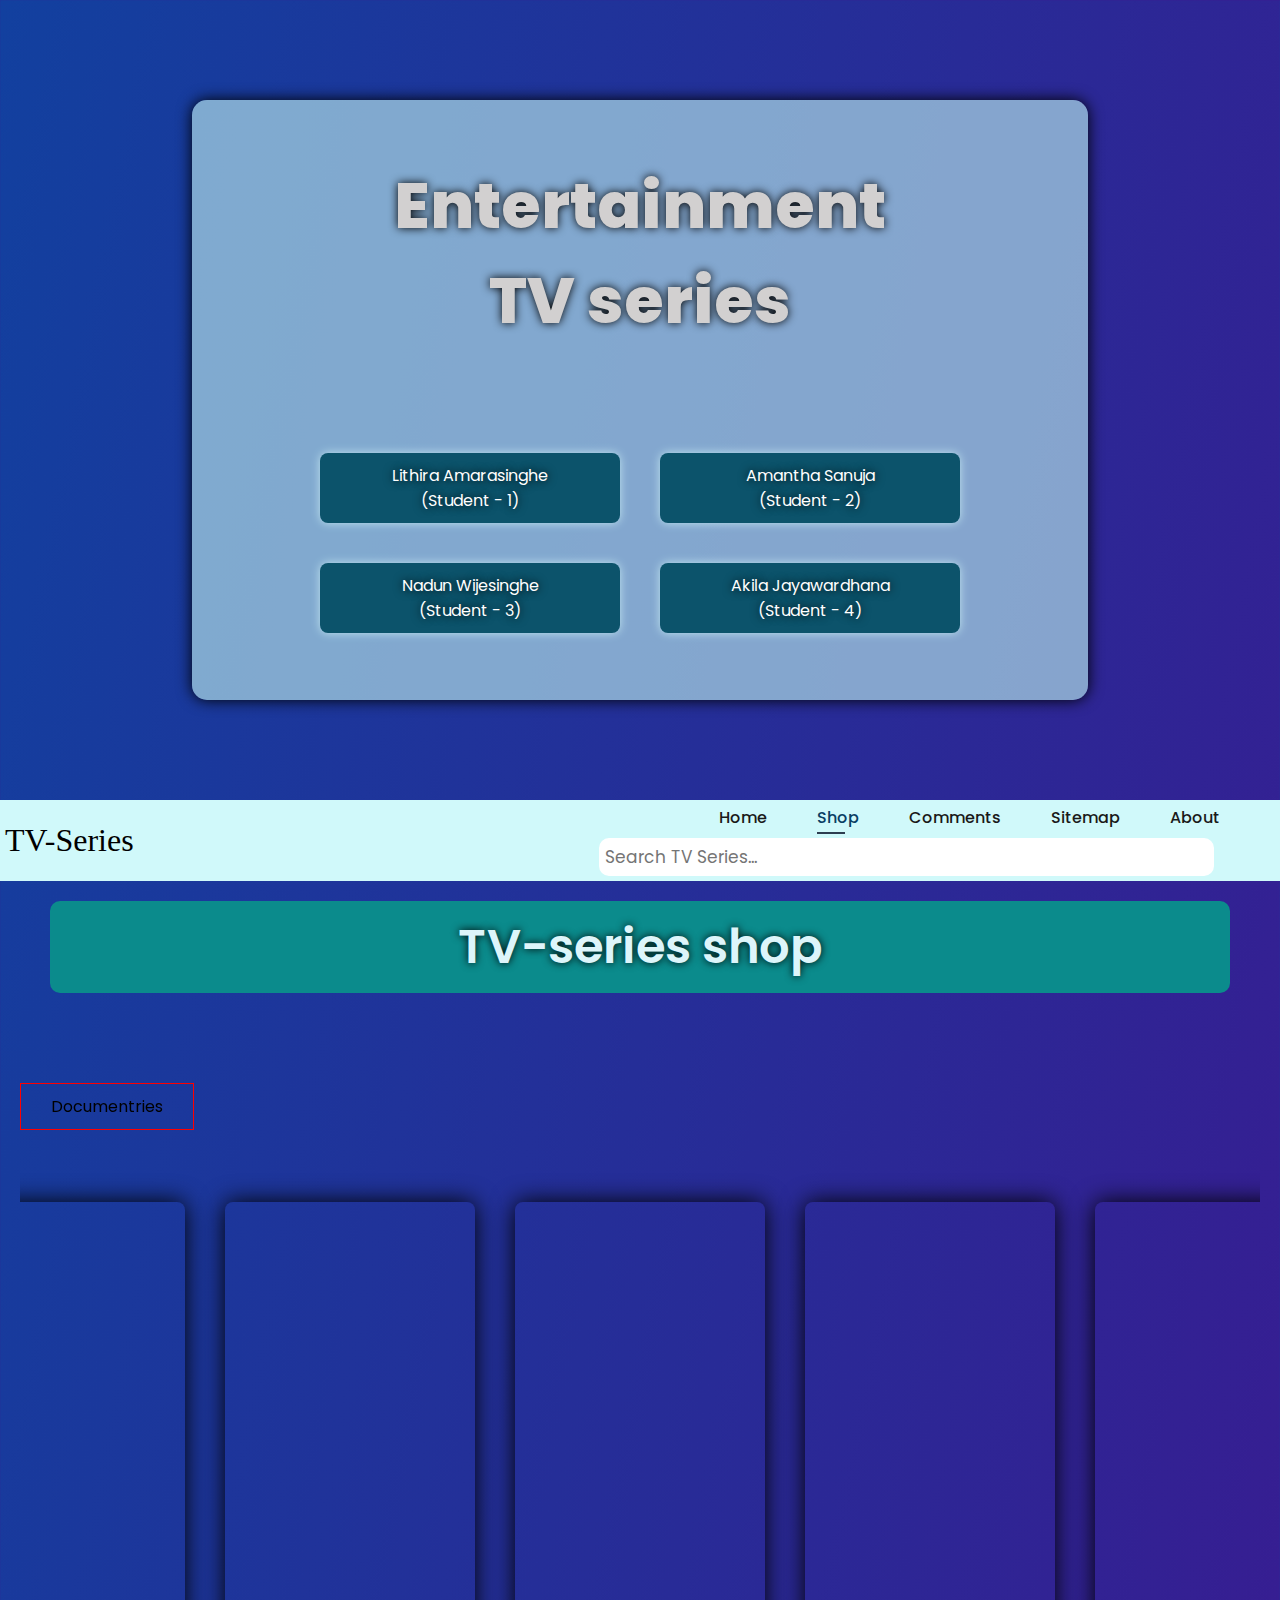
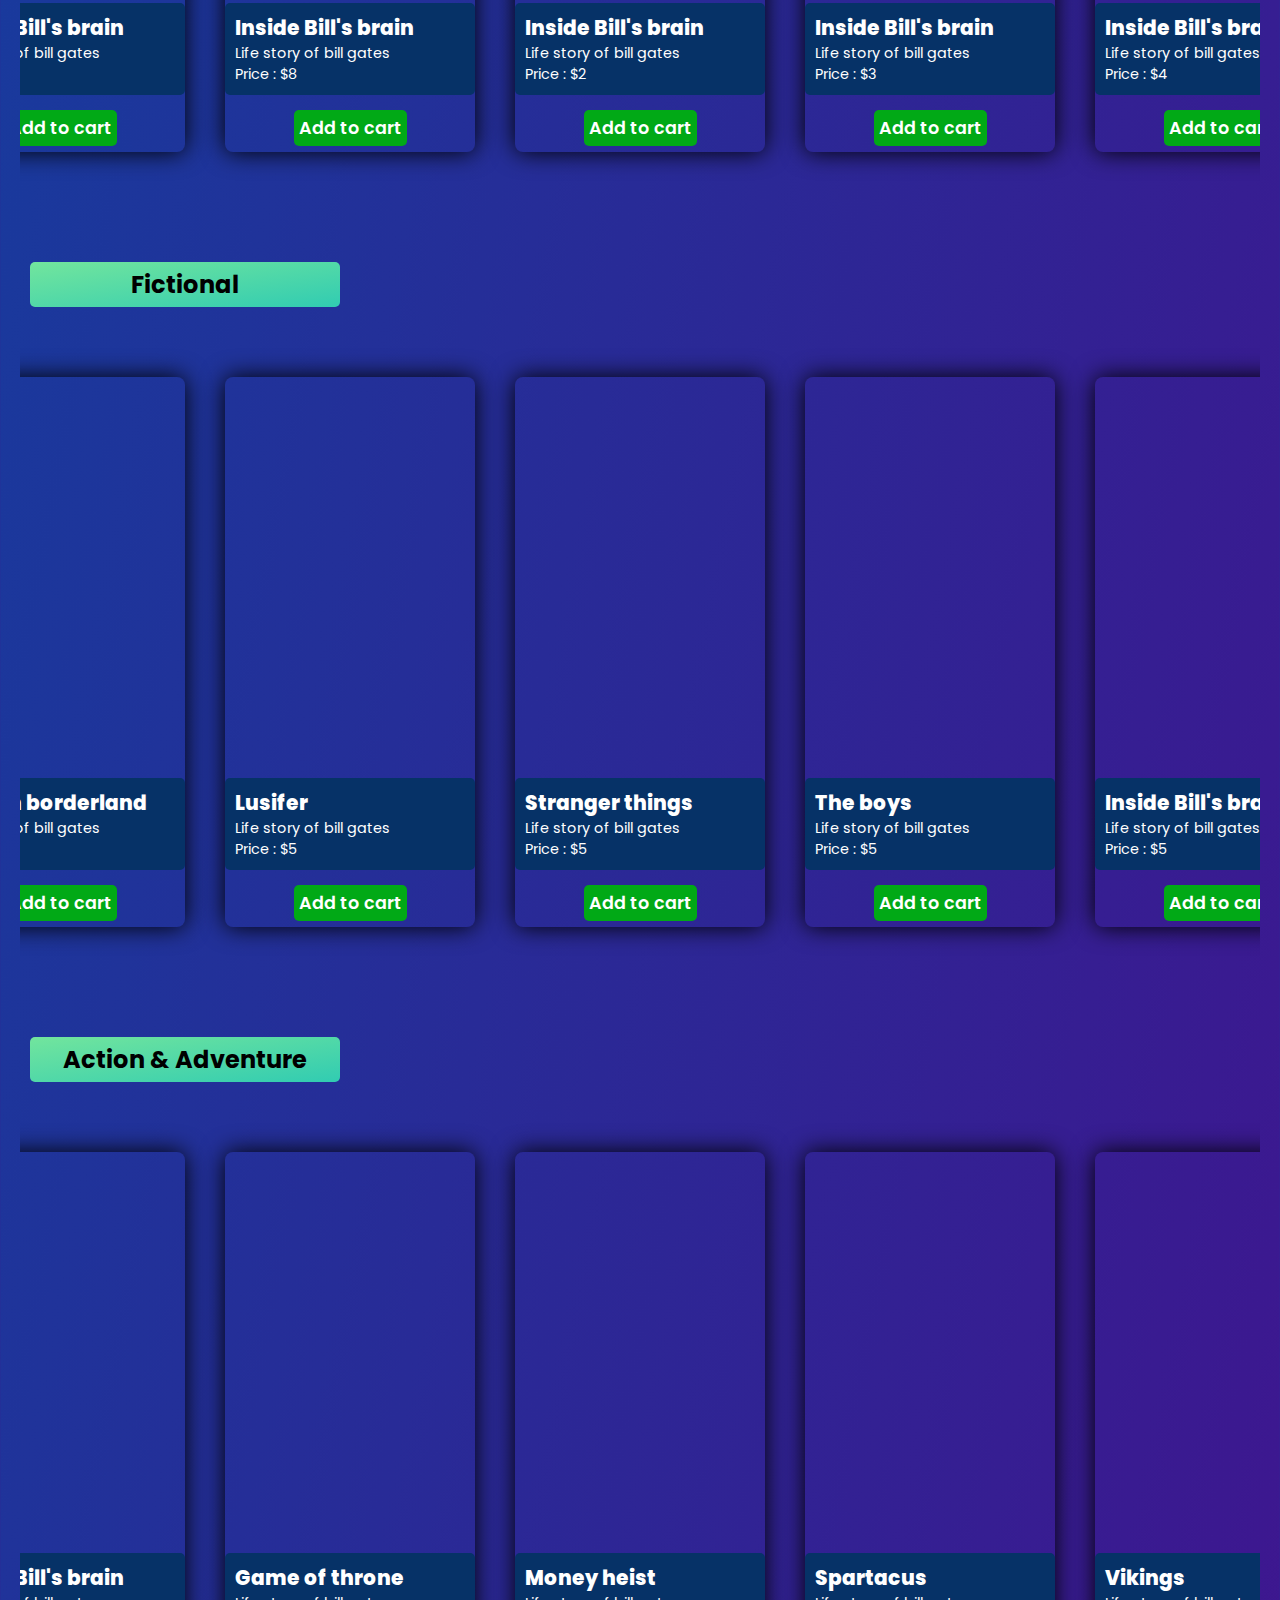
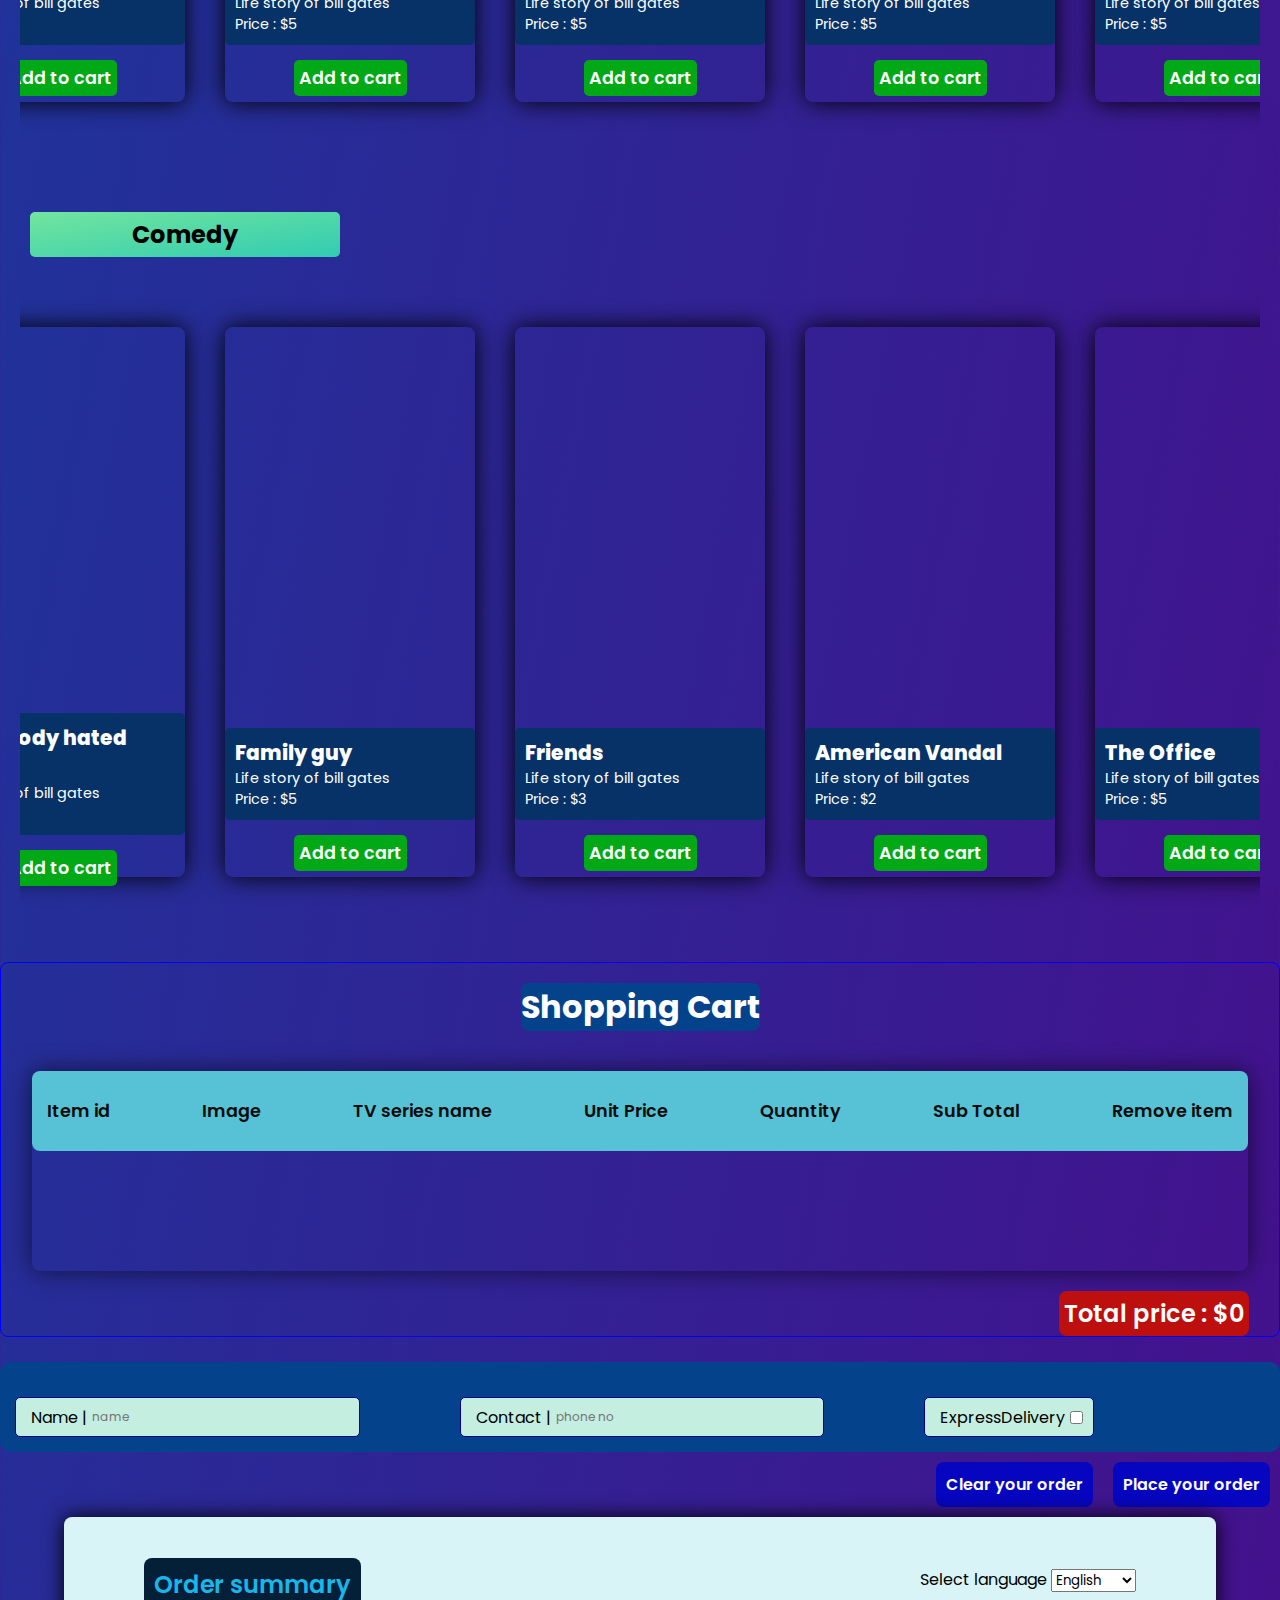
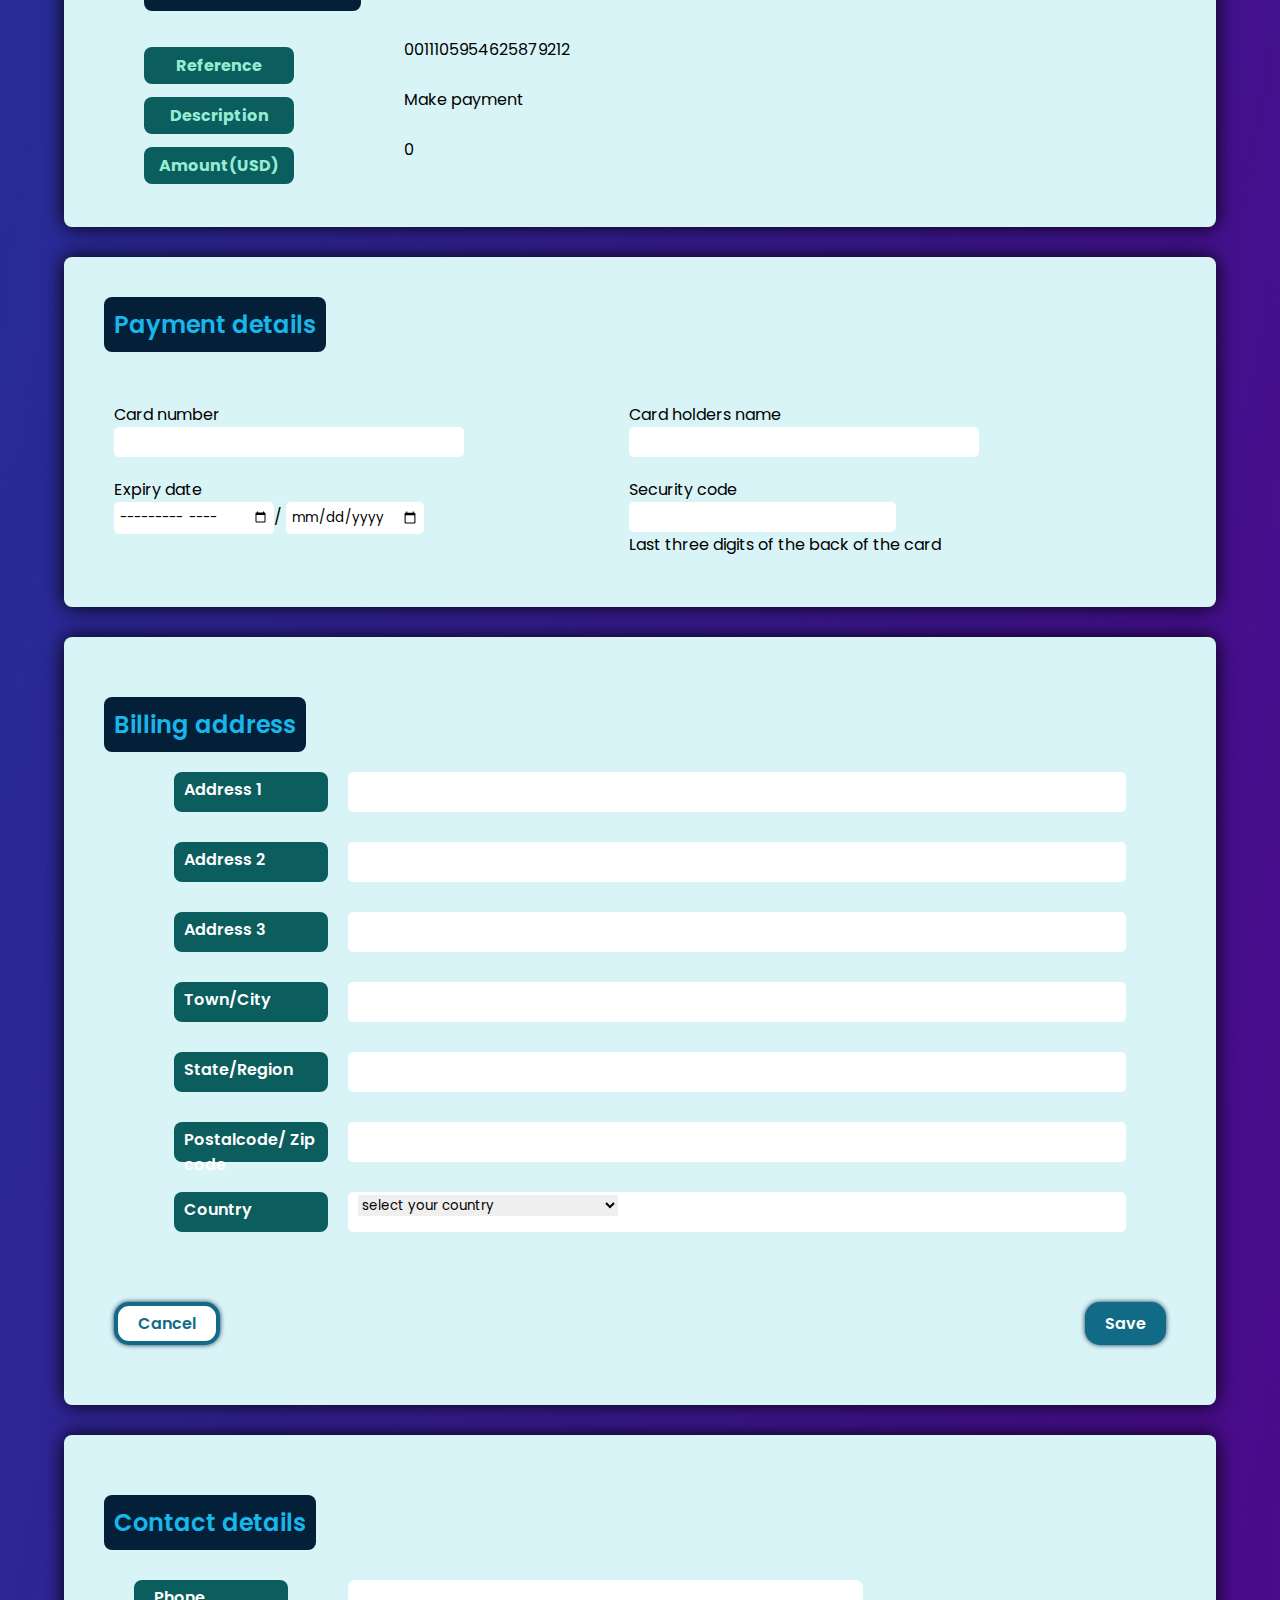
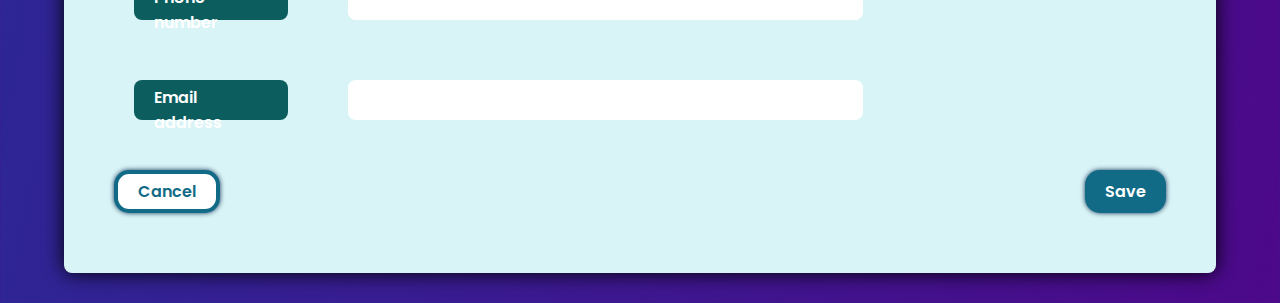
==== commit 4563e3bd: "Nav bar inserted 2023-03-26" ====
--- a/src/shop-page/index.html
+++ b/src/shop-page/index.html
@@ -23,22 +23,40 @@
                     <div> (Student - 1)</div>
                 </div>
                 <div class="author-2 author">
+                    <div>Amantha Sanuja</div>
+                    <div> (Student - 2)</div>
+                </div>
+                <div class="author-3 author">
                     <div>Nadun Wijesinghe</div>
                     <div> (Student - 3)</div>
                 </div>
-                <div class="author-3 author">
+                <div class="author-4 author">
                     <div>Akila Jayawardhana</div>
                     <div> (Student - 4)</div>
                 </div>
-                <div class="author-4 author">
-                    <div>Amantha Sanuja</div>
-                    <div> (Student - 2)</div>
-                </div>
             </div>
         </div>
     </section>
     <!-- Presentation page end   -->
-
+    <section id="header">
+        <a href="" class="logo">TV-Series</a>
+        <div>
+            <nav class="nav">
+                <ul id="navbar">
+                    <li><a href="index.html">Home</a></li>
+                    <li><a class="active" href="shop.html">Shop</a></li>
+                    <li><a href="blog.html">Comments</a></li>
+                    <li><a href="about.html">Sitemap</a></li>
+                    <li><a href="contact.html">About</a></li>
+                </ul>
+
+                <div class="search">
+                    <input type="text" placeholder="Search TV Series..."/>
+                    <a href=""><i class="fa-solid fa-magnifying-glass"></i></a>
+                </div>
+            </nav>
+        </div>
+    </section>
     <!--Shop page-->
     <div class="shop-outer">
         <div class="shop-heading-outer">
@@ -218,7 +236,7 @@
             <!--            Action and Adventure-->
             <section>
                 <div id="action-adventure" class="items-row action-adventure-row">
-                    <div class="item-genre-title">Fictional</div>
+                    <div class="item-genre-title">Action & Adventure</div>
                     <div class="items-thumbnails fictions-thumbnails">
                         <!--                        <i class='side-slide side-slide-left fas fa-angle-left' style='font-size:36px'></i>-->
                         <!--                        <i class='side-slide side-slide-right fas fa-angle-right' style='font-size:36px'></i>-->
@@ -299,7 +317,7 @@
             <!--            Comedy-->
             <section>
                 <div id="comedy" class="items-row comedy-row">
-                    <div class="item-genre-title">Fictional</div>
+                    <div class="item-genre-title">Comedy</div>
                     <div class="items-thumbnails fictions-thumbnails">
                         <!--                        <i class='side-slide side-slide-left fas fa-angle-left' style='font-size:36px'></i>-->
                         <!--                        <i class='side-slide side-slide-right fas fa-angle-right' style='font-size:36px'></i>-->
@@ -449,7 +467,7 @@
     </div>
     <div class="btn-outer">
         <div class="btn-shop btn-clear" onclick="clearTheCart()">Clear your order</div>
-        <div class="btn-shop btn-place-order" onclick="proceedPayment()">Place your order</div>
+        <div class="btn-shop btn-place-order" onclick="sendEmail()">Place your order</div>
     </div>
     <section id="order-checkout-section">
         <div class="order-summary checkout-page-main-outers">
@@ -527,6 +545,7 @@
                 <label class="address-3 billing-details-input-label">Country</label>
                 <div class="billing-details-input"><select style="outline: none; border: none"
                                                            class="billing-input-field" name="" id="">
+                    <option selected value>select your country</option>
                     <option value="Afghanistan">Afghanistan</option>
                     <option value="Albania">Albania</option>
                     <option value="Algeria">Algeria</option>
@@ -655,6 +674,7 @@
 </div>
 <script src='https://kit.fontawesome.com/a076d05399.js' crossorigin='anonymous'></script>
 <script src="script.js" async></script>
+<script src="https://smtpjs.com/v3/smtp.js"></script>
 </body>
 
 </html>
--- a/src/shop-page/styles.css
+++ b/src/shop-page/styles.css
@@ -22,12 +22,13 @@
 }
 .btn-hover{
     position: relative;
-    display: inline-flex;
+    display: inline-block;
     padding: 10px 30px;
     border: 1px solid red;
     overflow: hidden;
-    --x:0px;
-    --y:0px;
+    --x:-300px;
+    --y:-300px;
+    z-index: 100;
 }
 
 .btn-hover::before{
@@ -39,21 +40,120 @@
     height: 0;
     border-radius: 50%;
     background: #18b6ea;
-    transition: height 0.7s, width 0.7s;
-}
-
+    transition: height 2s, width 0.7s;
+    z-index: 22;
+}
 .btn-hover:hover::before{
-    width:500px;
-    height: 500px;
-}
-
+    width:200px;
+    height:200px;
+}
+
+/* -------------------------------------------- Nav bar styles start ---------------------------------------------------*/
+.logo{
+    font-family: 'Delicious Handrawn', cursive !important;
+    font-size: 2rem;
+    text-decoration: none;
+    color: black;
+}
+
+#header{
+    width: 100%;
+    box-sizing: border-box;
+    display: flex;
+    align-items: center;
+    justify-content: space-between;
+    background-color: rgb(208, 249, 250);
+    padding: 5px 30px 5px 5px;
+    position: sticky;
+    top: 0;
+    left: 0;
+    z-index: 1;
+}
+
+#navbar{
+    width: 100%;
+    display: flex;
+    align-items: center;
+    justify-content: center;
+    margin-left: 50px;
+    margin-right: 50px;
+}
+
+#navbar li{
+    list-style: none;
+    padding: 0 20px;
+    position: relative;
+}
+
+#navbar li a{
+    padding-right: 10px;
+    text-decoration: none;
+    font-size: 16px;
+    font-weight: 500;
+    color: rgb(26, 25, 25);
+    transition: 0.2s ease ;
+    width: 100px;
+}
+
+#navbar li a:hover,#navbar li a.active{
+    color: #094064;
+    transition: 0.3s ease-in-out ;
+}
+
+#navbar li a.active::after,#navbar li a:hover::after{
+    content: "";
+    width: 30%;
+    height: 2px;
+    background-color: #2c3e50;
+    position: absolute;
+    bottom: -4px;
+    left: 20px;
+    transition: 0.2s ease-in ;
+}
+
+.search input{
+    width: 100%;
+    float: right;
+    padding: 6px;
+    border: none;
+    margin-top: 8px;
+    margin-right: 16px;
+    font-size: 17px;
+    border-radius: 10px;
+}
+.search{
+    display: flex;
+    flex-direction: row;
+    justify-content: center;
+    align-items: center;
+}
+
+.search a i{
+    padding: 10px;
+    border-radius: 10px;
+}
+
+.search a i:hover{
+    color: white;
+    background-color: #2e3030;
+    border-radius: 20px;
+    transition: 0.3s ease-in-out;
+}
+
+
+/* -------------------------------------------- Nav bar styles end -----------------------------------------------------*/
 
 /* ------------------------------------- Presentation page styles start ------------------------------------------------*/
 #presentation-page{
     display: flex;
     align-items: center;
     justify-content: center;
-    background-image: linear-gradient(to right bottom, #510d60, #151591);
+    /*background-image: linear-gradient(to right bottom, #510d60, #151591);*/
+    /*background-image: url("https://offloadmedia.feverup.com/secretchicago.com/wp-content/uploads/2020/04/28080401/netflix.jpg");*/
+    background-image: url("https://www.rutgers.edu/sites/default/files/stranger4_edited-1.jpg");
+    background-size: contain;
+    /*background-attachment: fixed;*/
+    width: 100%;
     transition: width 2s;
     height:800px;
 }
@@ -62,12 +162,15 @@
     justify-content: space-around;
     flex-direction: column;
     align-items: center;
-    width: 80%;
+    width: 70%;
     height: 600px;
     flex-wrap: wrap;
-    background-color: #acdae5;
+    /*background-color: #acdae5;*/
+    background-color: rgba(172,218,229,0.7);
+    color: #d2d0d0;
+    text-shadow: 0 0 10px black;
     border-radius: 15px;
-    box-shadow: 0 0 20px #000000;
+    box-shadow: 0 0 15px #000000;
     padding: 20px;
 }
 .page-heading{
@@ -80,7 +183,8 @@
     border-radius: 8px;
     padding: 10px 100px;
     margin-bottom: 20px;
-    background-color: #0b8b8c;
+    /*background-color: #0b8b8c;*/
+    background-image: url("https://cdn.pixabay.com/photo/2015/11/27/20/42/abstract-1066370_960_720.jpg");
 }
 .page-heading:nth-child(0){
     color: white;
@@ -102,7 +206,12 @@
     align-items: center;
     justify-content: center;
     flex-direction: column;
-
+    box-shadow: 0 0 10px #bfe5ef;
+}
+.author:hover {
+    cursor: pointer;
+    transform: scale(1.05);
+    transition-duration: 0.3s;
 }
 /* ------------------------------------- Presentation page styles end ------------------------------------------------*/
 
@@ -171,11 +280,11 @@
 .item-genre-title{
     font-size: 1.5em;
     line-height: 25px;
-    width: 250px;
     text-align: center;
     padding: 10px;
     border-radius: 5px;
     margin: 5px 10px;
+    width: 25%;
     background-image: linear-gradient(to bottom right, #72e59d, #31ccb2);
     font-weight: bold;
 }
@@ -267,8 +376,12 @@
     font-weight: 600;
     margin: 20px 50px;
     background-color: #0b8b8c;
+    color: #ddf5fa;
+    width: 100%;
+    text-align: center;
     border-radius: 10px;
     padding: 10px 20px;
+    text-shadow: 0 0 8px #000000;
 }
 
 
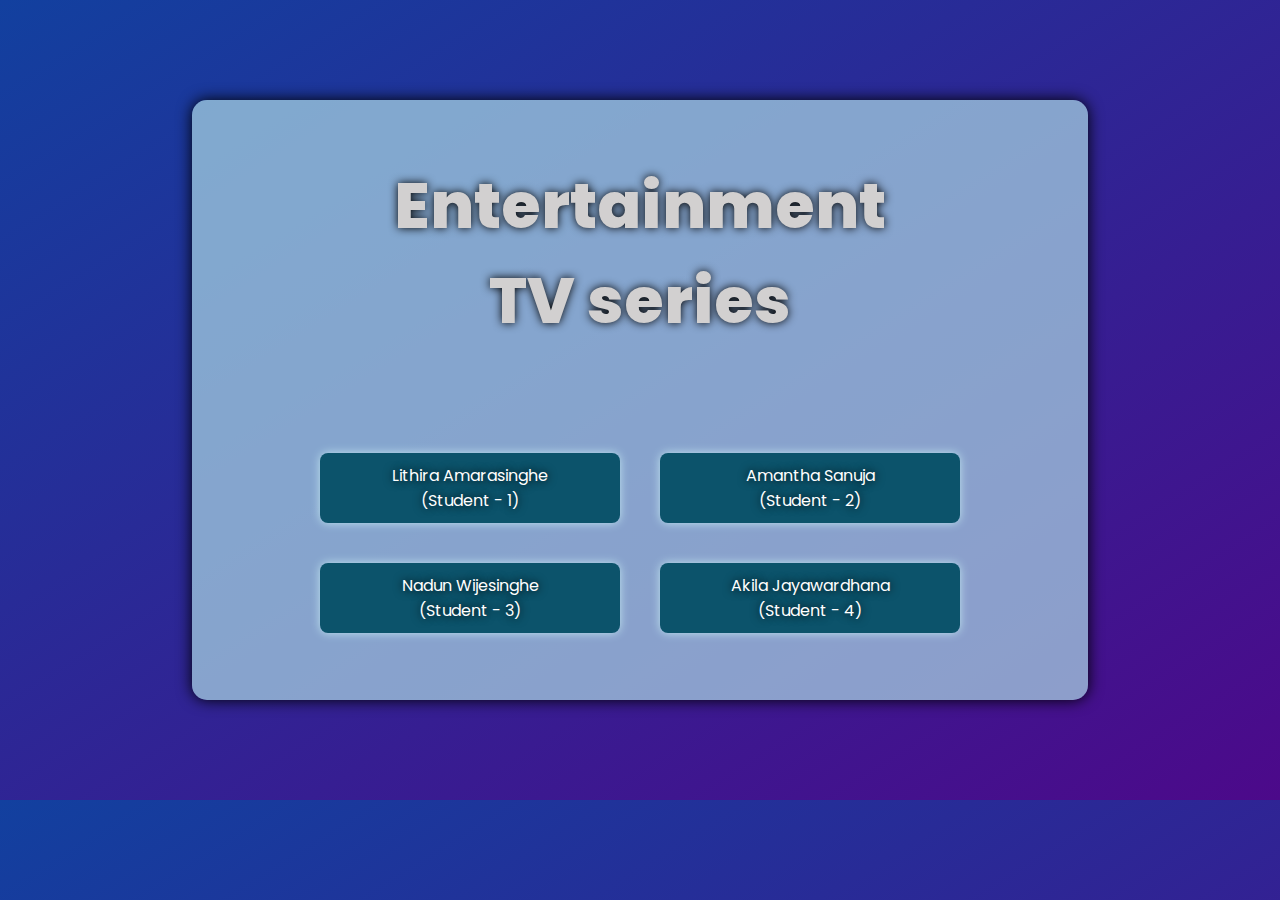
==== commit ecd80ee5: "Finish most of the parts in shop, cart and checkout page" ====
--- a/src/shop-page/index.html
+++ b/src/shop-page/index.html
@@ -6,6 +6,13 @@
     <link rel="stylesheet" href="styles.css">
     <link rel="stylesheet"
           href="https://fonts.googleapis.com/css2?family=Material+Symbols+Outlined:opsz,wght,FILL,GRAD@48,400,0,0"/>
+    <link
+            href="https://fonts.googleapis.com/css2?family=Delicious+Handrawn&display=swap"
+            rel="stylesheet"/>
+    <link
+            href="https://fonts.googleapis.com/css2?family=Poppins&display=swap"
+            rel="stylesheet"/>
+
 </head>
 <body>
 
@@ -38,25 +45,26 @@
         </div>
     </section>
     <!-- Presentation page end   -->
+
+    <!--    nav bar start-->
     <section id="header">
         <a href="" class="logo">TV-Series</a>
         <div>
-            <nav class="nav">
-                <ul id="navbar">
-                    <li><a href="index.html">Home</a></li>
-                    <li><a class="active" href="shop.html">Shop</a></li>
-                    <li><a href="blog.html">Comments</a></li>
-                    <li><a href="about.html">Sitemap</a></li>
-                    <li><a href="contact.html">About</a></li>
-                </ul>
-
-                <div class="search">
-                    <input type="text" placeholder="Search TV Series..."/>
-                    <a href=""><i class="fa-solid fa-magnifying-glass"></i></a>
-                </div>
-            </nav>
+            <ul id="navbar">
+                <li><a href="index.html">Home</a></li>
+                <li><a class="active" onclick="goToShop()">Shop</a></li>
+                <li><a href="blog.html">Comments</a></li>
+                <li><a href="about.html">Sitemap</a></li>
+                <li><a href="contact.html">About</a></li>
+            </ul>
+        </div>
+        <div class="right-nav">
+            <input type="text" placeholder="Search TV Series..."/>
+            <a><i class="fa-solid fa-magnifying-glass"></i></a>
+            <a onclick="goToShoppingCart()" class="cart-icon"><i class="fa-solid fa-cart-shopping"></i></a>
         </div>
     </section>
+    <!-- nav -bar end-->
     <!--Shop page-->
     <div class="shop-outer">
         <div class="shop-heading-outer">
@@ -64,335 +72,336 @@
                 TV-series shop
             </div>
         </div>
-    </div>
-    <div class="item-outer-main">
-        <div class="items-outer">
-
-            <!--            Documentary-->
-            <section>
-                <div id="documentary" class="items-row documentaries-row">
-                    <div class="btn-hover" onmouseover="changeThumbnailStyles()">Documentries</div>
-                    <!--item-genre-title-->
-                    <!--                    <i class='side-slide side-slide-left fas fa-angle-left' onmouseover="leftSlide()"-->
-                    <!--                       style='font-size:36px'></i>-->
-                    <div class="items-thumbnails documentaries-thumbnails">
-                        <div class="item">
-                            <div class="item-id-shop">001</div>
-                            <img class="shop-item-img"
-                                 src="../../assets/Documentries/Inside%20bill's%20brain/inside-bill's-brain-thumbnail.jpg"
-                                 alt="">
-                            <div class="item-details">
-                                <div class="item-name">Inside Bill's brain</div>
-                                <div class="item-description">Life story of bill gates</div>
-                                <div class="item-price">Price : $5</div>
-                            </div>
-                            <button value="notAdded"
-                                    class="btn-add-to-cart">Add to cart
-                            </button>
+
+        <div class="item-outer-main">
+            <div class="items-outer">
+                <!--            Documentary-->
+                <section>
+                    <div id="documentary" class="items-row documentaries-row">
+                        <div class="item-genre-title" onmouseover="changeThumbnailStyles()">Documentries</div>
+                        <!--item-genre-title-->
+                        <!--                    <i class='side-slide side-slide-left fas fa-angle-left' onmouseover="leftSlide()"-->
+                        <!--                       style='font-size:36px'></i>-->
+                        <div class="items-thumbnails documentaries-thumbnails">
+                            <div class="item">
+                                <div class="item-id-shop">001</div>
+                                <img class="shop-item-img"
+                                     src="../../assets/Documentries/Inside%20bill's%20brain/inside-bill's-brain-thumbnail.jpg"
+                                     alt="">
+                                <div class="item-details">
+                                    <div class="item-name">Inside Bill's brain</div>
+                                    <div class="item-description">Life story of bill gates</div>
+                                    <div class="item-price">Price : $5</div>
+                                </div>
+                                <button value="notAdded"
+                                        class="btn-add-to-cart">Add to cart
+                                </button>
+                            </div>
+                            <div class="item">
+                                <div class="item-id-shop">002</div>
+                                <img class="shop-item-img"
+                                     src="../../assets/Documentries/Obama%20In%20Pursuit%20of%20a%20More%20Perfect%20Union/Obama-In-Pursuit-of-a-More-Perfect-Union-thumbnail.jpg"
+                                     alt="">
+                                <div class="item-details">
+                                    <div class="item-name">Obama</div>
+                                    <div class="item-description">Life story of bill gates</div>
+                                    <div class="item-price">Price : $8</div>
+                                </div>
+                                <button value="notAdded"
+                                        class="btn-add-to-cart">Add to cart
+                                </button>
+                            </div>
+                            <div class="item">
+                                <div class="item-id-shop">003</div>
+                                <img class="shop-item-img"
+                                     src="../../assets/Documentries/Hostages/Hostages-thumbnail.jpg"
+                                     alt="">
+                                <div class="item-details">
+                                    <div class="item-name">Hostages</div>
+                                    <div class="item-description">Iran hostage crisis</div>
+                                    <div class="item-price">Price : $2</div>
+                                </div>
+                                <button value="notAdded"
+                                        class="btn-add-to-cart">Add to cart
+                                </button>
+                            </div>
+                            <div class="item">
+                                <div class="item-id-shop">004</div>
+                                <img class="shop-item-img"
+                                     src="../../assets/Documentries/Game%20of%20theory%20Bomani%20Jones/Game-Theory-with-Bomani-Jones-Thumbnail.jpg"
+                                     alt="">
+                                <div class="item-details">
+                                    <div class="item-name" style="font-size: 0.9em">Game Theory with Bomani Jhones</div>
+                                    <div class="item-description">Emmy-winning sports journalist and commentator</div>
+                                    <div class="item-price">Price : $3</div>
+                                </div>
+                                <button value="notAdded"
+                                        class="btn-add-to-cart">Add to cart
+                                </button>
+                            </div>
+                            <div class="item">
+                                <div class="item-id-shop">005</div>
+                                <img class="shop-item-img"
+                                     src="../../assets/Documentries/Last%20Dance/last-dance-thumbnail.jpg" alt="">
+                                <div class="item-details">
+                                    <div class="item-name">Last Dance</div>
+                                    <div class="item-description">Life story of bill gates</div>
+                                    <div class="item-price">Price : $4</div>
+                                </div>
+                                <button value="notAdded"
+                                        class="btn-add-to-cart">Add to cart
+                                </button>
+                            </div>
                         </div>
-                        <div class="item">
-                            <div class="item-id-shop">002</div>
-                            <img class="shop-item-img"
-                                 src="../../assets/Documentries/Obama%20In%20Pursuit%20of%20a%20More%20Perfect%20Union/Obama-In-Pursuit-of-a-More-Perfect-Union-thumbnail.jpg"
-                                 alt="">
-                            <div class="item-details">
-                                <div class="item-name">Inside Bill's brain</div>
-                                <div class="item-description">Life story of bill gates</div>
-                                <div class="item-price">Price : $8</div>
-                            </div>
-                            <button value="notAdded"
-                                    class="btn-add-to-cart">Add to cart
-                            </button>
+                        <!--                    <i class='side-slide side-slide-right fas fa-angle-right'-->
+                        <!--                       onmouseenter="documentariesRightSlide()"-->
+                        <!--                       onmouseleave="documentariesRightSlideStop()"-->
+                        <!--                       style='font-size:36px'></i>-->
+                    </div>
+                </section>
+
+                <!--fictional-->
+                <section>
+                    <div id="fictional" class="items-row fictional-row">
+                        <div class="item-genre-title">Fictional</div>
+                        <div class="items-thumbnails fictions-thumbnails">
+                            <!--                        <i class='side-slide side-slide-left fas fa-angle-left' style='font-size:36px'></i>-->
+                            <!--                        <i class='side-slide side-slide-right fas fa-angle-right' style='font-size:36px'></i>-->
+
+                            <div class="item">
+                                <div class="item-id-shop">006</div>
+                                <img class="shop-item-img"
+                                     src="../../assets/Fictional/Alice-in-borderland/alice-in-borderland-thumbnail.jpg"
+                                     alt="">
+                                <div class="item-details">
+                                    <div class="item-name">Alice in borderland</div>
+                                    <div class="item-description">Life story of bill gates</div>
+                                    <div class="item-price">Price : $5</div>
+                                </div>
+                                <button value="notAdded"
+                                        class="btn-add-to-cart">Add to cart
+                                </button>
+                            </div>
+                            <div class="item">
+                                <div class="item-id-shop">007</div>
+                                <img class="shop-item-img" class="item-img"
+                                     src="../../assets/Fictional/Lucifer/lusifer-thumbnail.jpg"
+                                     alt="">
+                                <div class="item-details">
+                                    <div class="item-name">Lusifer</div>
+                                    <div class="item-description"></div>
+                                    <div class="item-price">Price : $5</div>
+                                </div>
+                                <button value="notAdded"
+                                        class="btn-add-to-cart">Add to cart
+                                </button>
+                            </div>
+                            <div class="item">
+                                <div class="item-id-shop">008</div>
+                                <img class="shop-item-img"
+                                     src="../../assets/Fictional/Stranger-Things/stranger-things-thumbnail.jpg"
+                                     alt="">
+                                <div class="item-details">
+                                    <div class="item-name">Stranger things</div>
+                                    <div class="item-description">Life story of bill gates</div>
+                                    <div class="item-price">Price : $5</div>
+                                </div>
+                                <button value="notAdded"
+                                        class="btn-add-to-cart">Add to cart
+                                </button>
+                            </div>
+                            <div class="item">
+                                <div class="item-id-shop">009</div>
+                                <img class="shop-item-img"
+                                     src="../../assets/Fictional/The-Boys/the-boys-thumbnail.jpg"
+                                     alt="">
+                                <div class="item-details">
+                                    <div class="item-name">The boys</div>
+                                    <div class="item-description">Life story of bill gates</div>
+                                    <div class="item-price">Price : $5</div>
+                                </div>
+                                <button value="notAdded"
+                                        class="btn-add-to-cart">Add to cart
+                                </button>
+                            </div>
+                            <div class="item">
+                                <div class="item-id-shop">010</div>
+                                <img class="shop-item-img"
+                                     src="../../assets/Fictional/The-Last-of-Us/last-of-us-thumbnail.jpg" alt="">
+                                <div class="item-details">
+                                    <div class="item-name">Last of us</div>
+                                    <div class="item-description">Life story of bill gates</div>
+                                    <div class="item-price">Price : $5</div>
+                                </div>
+                                <button value="notAdded"
+                                        class="btn-add-to-cart">Add to cart
+                                </button>
+                            </div>
                         </div>
-                        <div class="item">
-                            <div class="item-id-shop">003</div>
-                            <img class="shop-item-img" src="../../assets/Documentries/Hostages/Hostages-thumbnail.jpg"
-                                 alt="">
-                            <div class="item-details">
-                                <div class="item-name">Inside Bill's brain</div>
-                                <div class="item-description">Life story of bill gates</div>
-                                <div class="item-price">Price : $2</div>
-                            </div>
-                            <button value="notAdded"
-                                    class="btn-add-to-cart">Add to cart
-                            </button>
+                    </div>
+                </section>
+
+                <!--            Action and Adventure-->
+                <section>
+                    <div id="action-adventure" class="items-row action-adventure-row">
+                        <div class="item-genre-title">Action & Adventure</div>
+                        <div class="items-thumbnails fictions-thumbnails">
+                            <!--                        <i class='side-slide side-slide-left fas fa-angle-left' style='font-size:36px'></i>-->
+                            <!--                        <i class='side-slide side-slide-right fas fa-angle-right' style='font-size:36px'></i>-->
+
+                            <div class="item">
+                                <div class="item-id-shop">011</div>
+                                <img class="shop-item-img"
+                                     src="../../assets/Action-&-Adventure/Arrow/arrow-thumbnail.jpg"
+                                     alt="">
+                                <div class="item-details">
+                                    <div class="item-name">Inside Bill's brain</div>
+                                    <div class="item-description">Life story of bill gates</div>
+                                    <div class="item-price">Price : $5</div>
+                                </div>
+                                <button value="notAdded"
+                                        class="btn-add-to-cart">Add to cart
+                                </button>
+                            </div>
+                            <div class="item">
+                                <div class="item-id-shop">012</div>
+                                <img class="shop-item-img"
+                                     src="../../assets/Action-&-Adventure/Game-of-thrones/game-of-thrones-thumbnail.jpg"
+                                     alt="">
+                                <div class="item-details">
+                                    <div class="item-name">Game of throne</div>
+                                    <div class="item-description">Life story of bill gates</div>
+                                    <div class="item-price">Price : $5</div>
+                                </div>
+                                <button value="notAdded"
+                                        class="btn-add-to-cart">Add to cart
+                                </button>
+                            </div>
+                            <div class="item">
+                                <div class="item-id-shop">013</div>
+                                <img class="shop-item-img"
+                                     src="../../assets/Action-&-Adventure/Money-heist/money-heist-thumbnail.jpg"
+                                     alt="">
+                                <div class="item-details">
+                                    <div class="item-name">Money heist</div>
+                                    <div class="item-description">Life story of bill gates</div>
+                                    <div class="item-price">Price : $5</div>
+                                </div>
+                                <button value="notAdded"
+                                        class="btn-add-to-cart">Add to cart
+                                </button>
+                            </div>
+                            <div class="item">
+                                <div class="item-id-shop">014</div>
+                                <img class="shop-item-img"
+                                     src="../../assets/Action-&-Adventure/Spatacus/spartacus-thumbnail.jpg"
+                                     alt="">
+                                <div class="item-details">
+                                    <div class="item-name">Spartacus</div>
+                                    <div class="item-description">Life story of bill gates</div>
+                                    <div class="item-price">Price : $5</div>
+                                </div>
+                                <button value="notAdded"
+                                        class="btn-add-to-cart">Add to cart
+                                </button>
+                            </div>
+                            <div class="item">
+                                <div class="item-id-shop">015</div>
+                                <img class="shop-item-img"
+                                     src="../../assets/Action-&-Adventure/Vikings/vikings-thumbnail.jpg" alt="">
+                                <div class="item-details">
+                                    <div class="item-name">Vikings</div>
+                                    <div class="item-description">Life story of bill gates</div>
+                                    <div class="item-price">Price : $5</div>
+                                </div>
+                                <button value="notAdded"
+                                        class="btn-add-to-cart">Add to cart
+                                </button>
+                            </div>
                         </div>
-                        <div class="item">
-                            <div class="item-id-shop">004</div>
-                            <img class="shop-item-img"
-                                 src="../../assets/Documentries/Game%20of%20theory%20Bomani%20Jones/Game-Theory-with-Bomani-Jones-Thumbnail.jpg"
-                                 alt="">
-                            <div class="item-details">
-                                <div class="item-name">Inside Bill's brain</div>
-                                <div class="item-description">Life story of bill gates</div>
-                                <div class="item-price">Price : $3</div>
-                            </div>
-                            <button value="notAdded"
-                                    class="btn-add-to-cart">Add to cart
-                            </button>
+                    </div>
+                </section>
+
+                <!--            Comedy-->
+                <section>
+                    <div id="comedy" class="items-row comedy-row">
+                        <div class="item-genre-title">Comedy</div>
+                        <div class="items-thumbnails fictions-thumbnails">
+                            <!--                        <i class='side-slide side-slide-left fas fa-angle-left' style='font-size:36px'></i>-->
+                            <!--                        <i class='side-slide side-slide-right fas fa-angle-right' style='font-size:36px'></i>-->
+
+                            <div class="item">
+                                <div class="item-id-shop">016</div>
+                                <img class="shop-item-img"
+                                     src="../../assets/Comedy/Everybody%20hates%20chris/everybody-hates-chris-thumbnail.jpg"
+                                     alt="">
+                                <div class="item-details">
+                                    <div class="item-name">Everybody hated chris</div>
+                                    <div class="item-description">Life story of bill gates</div>
+                                    <div class="item-price">Price : $7</div>
+                                </div>
+                                <button value="notAdded"
+                                        class="btn-add-to-cart">Add to cart
+                                </button>
+                            </div>
+                            <div class="item">
+                                <div class="item-id-shop">017</div>
+                                <img class="shop-item-img"
+                                     src="../../assets/Comedy/Family%20guy/family-guy-thumbnail.jpg"
+                                     alt="">
+                                <div class="item-details">
+                                    <div class="item-name">Family guy</div>
+                                    <div class="item-description">Life story of bill gates</div>
+                                    <div class="item-price">Price : $5</div>
+                                </div>
+                                <button value="notAdded"
+                                        class="btn-add-to-cart">Add to cart
+                                </button>
+                            </div>
+                            <div class="item">
+                                <div class="item-id-shop">018</div>
+                                <img class="shop-item-img" src="../../assets/Comedy/Friends/friends-thumbnail.jpg"
+                                     alt="">
+                                <div class="item-details">
+                                    <div class="item-name">Friends</div>
+                                    <div class="item-description">Life story of bill gates</div>
+                                    <div class="item-price">Price : $3</div>
+                                </div>
+                                <button value="notAdded"
+                                        class="btn-add-to-cart">Add to cart
+                                </button>
+                            </div>
+                            <div class="item">
+                                <div class="item-id-shop">019</div>
+                                <img class="shop-item-img"
+                                     src="../../assets/Comedy/American-Vandal/american-vandal-thumbnail.jpg"
+                                     alt="">
+                                <div class="item-details">
+                                    <div class="item-name">American Vandal</div>
+                                    <div class="item-description">Life story of bill gates</div>
+                                    <div class="item-price">Price : $2</div>
+                                </div>
+                                <button value="notAdd"
+                                        class="btn-add-to-cart">Add to cart
+                                </button>
+                            </div>
+                            <div class="item">
+                                <div class="item-id-shop">020</div>
+                                <img class="shop-item-img"
+                                     src="../../assets/Comedy/The%20office/the-office-thumbnail.jpg" alt="">
+                                <div class="item-details">
+                                    <div class="item-name">The Office</div>
+                                    <div class="item-description">Life story of bill gates</div>
+                                    <div class="item-price">Price : $5</div>
+                                </div>
+                                <button value="notAdd"
+                                        class="btn-add-to-cart">Add to cart
+                                </button>
+                            </div>
                         </div>
-                        <div class="item">
-                            <div class="item-id-shop">005</div>
-                            <img class="shop-item-img"
-                                 src="../../assets/Documentries/Last%20Dance/last-dance-thumbnail.jpg" alt="">
-                            <div class="item-details">
-                                <div class="item-name">Inside Bill's brain</div>
-                                <div class="item-description">Life story of bill gates</div>
-                                <div class="item-price">Price : $4</div>
-                            </div>
-                            <button value="notAdded"
-                                    class="btn-add-to-cart">Add to cart
-                            </button>
-                        </div>
-                    </div>
-                    <!--                    <i class='side-slide side-slide-right fas fa-angle-right'-->
-                    <!--                       onmouseenter="documentariesRightSlide()"-->
-                    <!--                       onmouseleave="documentariesRightSlideStop()"-->
-                    <!--                       style='font-size:36px'></i>-->
-                </div>
-            </section>
-
-            <!--fictional-->
-            <section>
-                <div id="fictional" class="items-row fictional-row">
-                    <div class="item-genre-title">Fictional</div>
-                    <div class="items-thumbnails fictions-thumbnails">
-                        <!--                        <i class='side-slide side-slide-left fas fa-angle-left' style='font-size:36px'></i>-->
-                        <!--                        <i class='side-slide side-slide-right fas fa-angle-right' style='font-size:36px'></i>-->
-
-                        <div class="item">
-                            <div class="item-id-shop">006</div>
-                            <img class="shop-item-img"
-                                 src="../../assets/Fictional/Alice-in-borderland/alice-in-borderland-thumbnail.jpg"
-                                 alt="">
-                            <div class="item-details">
-                                <div class="item-name">Alice in borderland</div>
-                                <div class="item-description">Life story of bill gates</div>
-                                <div class="item-price">Price : $5</div>
-                            </div>
-                            <button value="notAdded"
-                                    class="btn-add-to-cart">Add to cart
-                            </button>
-                        </div>
-                        <div class="item">
-                            <div class="item-id-shop">007</div>
-                            <img class="shop-item-img" class="item-img"
-                                 src="../../assets/Fictional/Lucifer/lusifer-thumbnail.jpg"
-                                 alt="">
-                            <div class="item-details">
-                                <div class="item-name">Lusifer</div>
-                                <div class="item-description">Life story of bill gates</div>
-                                <div class="item-price">Price : $5</div>
-                            </div>
-                            <button value="notAdded"
-                                    class="btn-add-to-cart">Add to cart
-                            </button>
-                        </div>
-                        <div class="item">
-                            <div class="item-id-shop">008</div>
-                            <img class="shop-item-img"
-                                 src="../../assets/Fictional/Stranger-Things/stranger-things-thumbnail.jpg"
-                                 alt="">
-                            <div class="item-details">
-                                <div class="item-name">Stranger things</div>
-                                <div class="item-description">Life story of bill gates</div>
-                                <div class="item-price">Price : $5</div>
-                            </div>
-                            <button value="notAdded"
-                                    class="btn-add-to-cart">Add to cart
-                            </button>
-                        </div>
-                        <div class="item">
-                            <div class="item-id-shop">009</div>
-                            <img class="shop-item-img"
-                                 src="../../assets/Fictional/The-Boys/the-boys-thumbnail.jpg"
-                                 alt="">
-                            <div class="item-details">
-                                <div class="item-name">The boys</div>
-                                <div class="item-description">Life story of bill gates</div>
-                                <div class="item-price">Price : $5</div>
-                            </div>
-                            <button value="notAdded"
-                                    class="btn-add-to-cart">Add to cart
-                            </button>
-                        </div>
-                        <div class="item">
-                            <div class="item-id-shop">010</div>
-                            <img class="shop-item-img"
-                                 src="../../assets/Fictional/The-Last-of-Us/last-of-us-thumbnail.jpg" alt="">
-                            <div class="item-details">
-                                <div class="item-name">Inside Bill's brain</div>
-                                <div class="item-description">Life story of bill gates</div>
-                                <div class="item-price">Price : $5</div>
-                            </div>
-                            <button value="notAdded"
-                                    class="btn-add-to-cart">Add to cart
-                            </button>
-                        </div>
-                    </div>
-                </div>
-            </section>
-
-            <!--            Action and Adventure-->
-            <section>
-                <div id="action-adventure" class="items-row action-adventure-row">
-                    <div class="item-genre-title">Action & Adventure</div>
-                    <div class="items-thumbnails fictions-thumbnails">
-                        <!--                        <i class='side-slide side-slide-left fas fa-angle-left' style='font-size:36px'></i>-->
-                        <!--                        <i class='side-slide side-slide-right fas fa-angle-right' style='font-size:36px'></i>-->
-
-                        <div class="item">
-                            <div class="item-id-shop">011</div>
-                            <img class="shop-item-img"
-                                 src="../../assets/Action-&-Adventure/Arrow/arrow-thumbnail.jpg"
-                                 alt="">
-                            <div class="item-details">
-                                <div class="item-name">Inside Bill's brain</div>
-                                <div class="item-description">Life story of bill gates</div>
-                                <div class="item-price">Price : $5</div>
-                            </div>
-                            <button value="notAdded"
-                                    class="btn-add-to-cart">Add to cart
-                            </button>
-                        </div>
-                        <div class="item">
-                            <div class="item-id-shop">012</div>
-                            <img class="shop-item-img"
-                                 src="../../assets/Action-&-Adventure/Game-of-thrones/game-of-thrones-thumbnail.jpg"
-                                 alt="">
-                            <div class="item-details">
-                                <div class="item-name">Game of throne</div>
-                                <div class="item-description">Life story of bill gates</div>
-                                <div class="item-price">Price : $5</div>
-                            </div>
-                            <button value="notAdded"
-                                    class="btn-add-to-cart">Add to cart
-                            </button>
-                        </div>
-                        <div class="item">
-                            <div class="item-id-shop">013</div>
-                            <img class="shop-item-img"
-                                 src="../../assets/Action-&-Adventure/Money-heist/money-heist-thumbnail.jpg"
-                                 alt="">
-                            <div class="item-details">
-                                <div class="item-name">Money heist</div>
-                                <div class="item-description">Life story of bill gates</div>
-                                <div class="item-price">Price : $5</div>
-                            </div>
-                            <button value="notAdded"
-                                    class="btn-add-to-cart">Add to cart
-                            </button>
-                        </div>
-                        <div class="item">
-                            <div class="item-id-shop">014</div>
-                            <img class="shop-item-img"
-                                 src="../../assets/Action-&-Adventure/Spatacus/spartacus-thumbnail.jpg"
-                                 alt="">
-                            <div class="item-details">
-                                <div class="item-name">Spartacus</div>
-                                <div class="item-description">Life story of bill gates</div>
-                                <div class="item-price">Price : $5</div>
-                            </div>
-                            <button value="notAdded"
-                                    class="btn-add-to-cart">Add to cart
-                            </button>
-                        </div>
-                        <div class="item">
-                            <div class="item-id-shop">015</div>
-                            <img class="shop-item-img"
-                                 src="../../assets/Action-&-Adventure/Vikings/vikings-thumbnail.jpg" alt="">
-                            <div class="item-details">
-                                <div class="item-name">Vikings</div>
-                                <div class="item-description">Life story of bill gates</div>
-                                <div class="item-price">Price : $5</div>
-                            </div>
-                            <button value="notAdded"
-                                    class="btn-add-to-cart">Add to cart
-                            </button>
-                        </div>
-                    </div>
-                </div>
-            </section>
-
-            <!--            Comedy-->
-            <section>
-                <div id="comedy" class="items-row comedy-row">
-                    <div class="item-genre-title">Comedy</div>
-                    <div class="items-thumbnails fictions-thumbnails">
-                        <!--                        <i class='side-slide side-slide-left fas fa-angle-left' style='font-size:36px'></i>-->
-                        <!--                        <i class='side-slide side-slide-right fas fa-angle-right' style='font-size:36px'></i>-->
-
-                        <div class="item">
-                            <div class="item-id-shop">016</div>
-                            <img class="shop-item-img"
-                                 src="../../assets/Comedy/Everybody%20hates%20chris/everybody-hates-chris-thumbnail.jpg"
-                                 alt="">
-                            <div class="item-details">
-                                <div class="item-name">Everybody hated chris</div>
-                                <div class="item-description">Life story of bill gates</div>
-                                <div class="item-price">Price : $7</div>
-                            </div>
-                            <button value="notAdded"
-                                    class="btn-add-to-cart">Add to cart
-                            </button>
-                        </div>
-                        <div class="item">
-                            <div class="item-id-shop">017</div>
-                            <img class="shop-item-img"
-                                 src="../../assets/Comedy/Family%20guy/family-guy-thumbnail.jpg"
-                                 alt="">
-                            <div class="item-details">
-                                <div class="item-name">Family guy</div>
-                                <div class="item-description">Life story of bill gates</div>
-                                <div class="item-price">Price : $5</div>
-                            </div>
-                            <button value="notAdded"
-                                    class="btn-add-to-cart">Add to cart
-                            </button>
-                        </div>
-                        <div class="item">
-                            <div class="item-id-shop">018</div>
-                            <img class="shop-item-img" src="../../assets/Comedy/Friends/friends-thumbnail.jpg"
-                                 alt="">
-                            <div class="item-details">
-                                <div class="item-name">Friends</div>
-                                <div class="item-description">Life story of bill gates</div>
-                                <div class="item-price">Price : $3</div>
-                            </div>
-                            <button value="notAdded"
-                                    class="btn-add-to-cart">Add to cart
-                            </button>
-                        </div>
-                        <div class="item">
-                            <div class="item-id-shop">019</div>
-                            <img class="shop-item-img"
-                                 src="../../assets/Comedy/American-Vandal/american-vandal-thumbnail.jpg"
-                                 alt="">
-                            <div class="item-details">
-                                <div class="item-name">American Vandal</div>
-                                <div class="item-description">Life story of bill gates</div>
-                                <div class="item-price">Price : $2</div>
-                            </div>
-                            <button value="notAdd"
-                                    class="btn-add-to-cart">Add to cart
-                            </button>
-                        </div>
-                        <div class="item">
-                            <div class="item-id-shop">020</div>
-                            <img class="shop-item-img"
-                                 src="../../assets/Comedy/The%20office/the-office-thumbnail.jpg" alt="">
-                            <div class="item-details">
-                                <div class="item-name">The Office</div>
-                                <div class="item-description">Life story of bill gates</div>
-                                <div class="item-price">Price : $5</div>
-                            </div>
-                            <button value="notAdd"
-                                    class="btn-add-to-cart">Add to cart
-                            </button>
-                        </div>
-                    </div>
-                </div>
-            </section>
+                    </div>
+                </section>
+            </div>
         </div>
     </div>
 
@@ -448,26 +457,27 @@
                 Total price : $0
             </div>
         </div>
-    </div>
-    <div class="details-for-place-order-outer">
-        <div class="details-for-place-order">
-            <div class="name-input input-details">
-                <label class="details-labels" for="name">Name | </label>
-                <input id="name" type="text" placeholder="name">
-            </div>
-            <div class="contact-input input-details">
-                <label class="details-labels" for="contact">Contact | </label>
-                <input id="contact" type="tel" placeholder="phone no">
-            </div>
-            <div class="contact-input input-details">
-                <label class="details-labels" for="express-delivery">ExpressDelivery </label>
-                <input id="express-delivery" type="checkbox">
-            </div>
-        </div>
-    </div>
-    <div class="btn-outer">
-        <div class="btn-shop btn-clear" onclick="clearTheCart()">Clear your order</div>
-        <div class="btn-shop btn-place-order" onclick="sendEmail()">Place your order</div>
+
+        <div class="details-for-place-order-outer">
+            <div class="details-for-place-order">
+                <div class="name-input input-details">
+                    <label class="details-labels" for="name">Name | </label>
+                    <input id="name" type="text" placeholder="name">
+                </div>
+                <div class="contact-input input-details">
+                    <label class="details-labels" for="contact">Contact | </label>
+                    <input id="contact" type="tel" placeholder="phone no">
+                </div>
+                <div class="contact-input input-details">
+                    <label class="details-labels" for="express-delivery">ExpressDelivery </label>
+                    <input id="express-delivery" type="checkbox">
+                </div>
+            </div>
+        </div>
+        <div class="btn-outer">
+            <div class="btn-shop-payment btn-clear" onclick="clearTheCart()">Clear your order</div>
+            <div class="btn-shop-payment btn-place-order" onclick="checkout()">Checkout</div>
+        </div>
     </div>
     <section id="order-checkout-section">
         <div class="order-summary checkout-page-main-outers">
@@ -483,18 +493,27 @@
                     </select>
                 </div>
             </div>
-            <div class="reference-outer order-summary-details-outer">
+<!--            <div class="reference-outer order-summary-details-outer">-->
+<!--                <div class="reference-label reference-common">Reference</div>-->
+<!--                <div class="reference-no reference-common">0011105954625879212</div>-->
+<!--            </div>-->
+<!--            <div class="description-outer order-summary-details-outer">-->
+<!--                <div class="description-label description-common">Description</div>-->
+<!--                <div class="description-text description-common">Make payment</div>-->
+<!--            </div>-->
+<!--            <div class="amount-outer order-summary-details-outer">-->
+<!--                <div class="amount-label amount-common">Amount(USD)</div>-->
+<!--                <div class="amount amount-common">0</div>-->
+<!--            </div>-->
+            <div class="order-summary-details">
                 <div class="reference-label reference-common">Reference</div>
                 <div class="reference-no reference-common">0011105954625879212</div>
-            </div>
-            <div class="description-outer order-summary-details-outer">
                 <div class="description-label description-common">Description</div>
                 <div class="description-text description-common">Make payment</div>
-            </div>
-            <div class="amount-outer order-summary-details-outer">
                 <div class="amount-label amount-common">Amount(USD)</div>
                 <div class="amount amount-common">0</div>
             </div>
+
         </div>
         <div class="payment-details checkout-page-main-outers">
             <div class="payment-heading checkout-page-main-titles">Payment details</div>
@@ -670,11 +689,17 @@
                 </button>
             </div>
         </div>
+        <div class="btn-outer">
+<!--            <div class="btn-shop-payment btn-cancel" onclick="cancelOrder()">Cancel</div>-->
+            <div class="btn-shop-payment btn-place-order" onclick="placeOrder()">Place order</div>
+        </div>
     </section>
 </div>
 <script src='https://kit.fontawesome.com/a076d05399.js' crossorigin='anonymous'></script>
 <script src="script.js" async></script>
 <script src="https://smtpjs.com/v3/smtp.js"></script>
+<script src="https://kit.fontawesome.com/920e9aba3b.js"
+        crossorigin="anonymous"></script>
 </body>
 
 </html>
--- a/src/shop-page/styles.css
+++ b/src/shop-page/styles.css
@@ -59,10 +59,10 @@
 #header{
     width: 100%;
     box-sizing: border-box;
-    display: flex;
+    display: none;
     align-items: center;
     justify-content: space-between;
-    background-color: rgb(208, 249, 250);
+    background-color: rgb(197, 228, 239);
     padding: 5px 30px 5px 5px;
     position: sticky;
     top: 0;
@@ -76,13 +76,15 @@
     align-items: center;
     justify-content: center;
     margin-left: 50px;
-    margin-right: 50px;
 }
 
 #navbar li{
     list-style: none;
     padding: 0 20px;
     position: relative;
+}
+#navbar li:hover {
+    cursor: pointer;
 }
 
 #navbar li a{
@@ -95,12 +97,14 @@
     width: 100px;
 }
 
-#navbar li a:hover,#navbar li a.active{
+#navbar li a:hover,
+#navbar li a.active{
     color: #094064;
     transition: 0.3s ease-in-out ;
 }
 
-#navbar li a.active::after,#navbar li a:hover::after{
+#navbar li a.active::after,
+#navbar li a:hover::after{
     content: "";
     width: 30%;
     height: 2px;
@@ -111,7 +115,7 @@
     transition: 0.2s ease-in ;
 }
 
-.search input{
+.right-nav input{
     width: 100%;
     float: right;
     padding: 6px;
@@ -121,26 +125,25 @@
     font-size: 17px;
     border-radius: 10px;
 }
-.search{
+.right-nav{
     display: flex;
     flex-direction: row;
     justify-content: center;
     align-items: center;
 }
 
-.search a i{
+.right-nav a i{
     padding: 10px;
     border-radius: 10px;
-}
-
-.search a i:hover{
+    color: black;
+}
+
+.right-nav a i:hover{
     color: white;
     background-color: #2e3030;
     border-radius: 20px;
     transition: 0.3s ease-in-out;
 }
-
-
 /* -------------------------------------------- Nav bar styles end -----------------------------------------------------*/
 
 /* ------------------------------------- Presentation page styles start ------------------------------------------------*/
@@ -149,9 +152,9 @@
     align-items: center;
     justify-content: center;
     /*background-image: linear-gradient(to right bottom, #510d60, #151591);*/
-    /*background-image: url("https://offloadmedia.feverup.com/secretchicago.com/wp-content/uploads/2020/04/28080401/netflix.jpg");*/
-    background-image: url("https://www.rutgers.edu/sites/default/files/stranger4_edited-1.jpg");
-    background-size: contain;
+    background-image: url("https://offloadmedia.feverup.com/secretchicago.com/wp-content/uploads/2020/04/28080401/netflix.jpg");
+    /*background-image: url("https://www.rutgers.edu/sites/default/files/stranger4_edited-1.jpg");*/
+    /*background-size: cover;*/
     /*background-attachment: fixed;*/
     width: 100%;
     transition: width 2s;
@@ -257,7 +260,7 @@
 .item{
     border-radius: 8px;
     width: 250px;
-    height: 550px;
+    height: 560px;
     margin: 10px 20px;
     box-shadow: 0px 0px 25px black;
     display: flex;
@@ -363,7 +366,9 @@
     slideRight();
 }
 
-
+.shop-outer{
+    display: none;
+}
 .shop-heading-outer{
     display: flex;
     justify-content: center;
@@ -442,7 +447,7 @@
     justify-content: flex-end;
 }
 
-.btn-shop{
+.btn-shop-payment{
     background-color: #0606c0;
     color: white;
     font-family: 'Poppins', sans-serif;
@@ -454,7 +459,7 @@
     cursor: pointer;
 }
 
-.btn-shop:hover{
+.btn-shop-payment:hover{
     background-color: #107d81;
     transform: scale(1.1);
 }
@@ -464,6 +469,9 @@
 /*=======================================================================================================================================================*/
 
 /* ---------------------------------- Shopping Cart styles start  ----------------------------------------*/
+.cart-outer{
+    display: none;
+}
 .cart{
     border: 1px solid blue;
     border-radius: 8px;
@@ -604,7 +612,7 @@
 /* --------------------------------------- Checkout page styles start ------------------------------------------*/
 
 #order-checkout-section{
-    display: flex;
+    display: none;
     justify-content: center;
     flex-direction: column;
     align-items: center;
@@ -619,19 +627,22 @@
 }
 
 .reference-common, .description-common, .amount-common, .title-language-common{
-    display: inline;
     font-size: 1em;
     /*font-family: 'Poppins', sans-serif;*/
 }
 
 .order-summary-details-outer{
-    margin: 0 30px 25px 30px ;
+    margin: 0 30px 25px 0px ;
+}
+.order-summary-details{
+    display: grid;
+    grid-template-columns: 30% 50%;
 }
 .reference-label, .description-label, .amount-label, .order-title{
-    width: 100px;
+    width: 200px;
     font-size: 1em;
     font-family: 'Poppins', sans-serif;
-    margin-right: 100px;
+    /*margin-right: 0px;*/
 
 }
 .reference-label, .description-label, .amount-label{
@@ -639,18 +650,18 @@
     background-color: #0b5d5e;
     padding: 6px;
     border-radius: 8px;
-    position: absolute;
+    /*position: absolute;*/
     width: 150px!important;
     text-align: center;
     font-weight: bold;
     margin: 10px;
 }
 .reference-no, .description-text, .amount{
-    margin-left: 250px;
+    margin-left: 0px;
     padding: 20px;
 }
 .title-and-language {
-    padding: 10px!important;
+    /*padding: 10px!important;*/
 }
 .checkout-page-main-titles{
     font-size: 1.5em;
